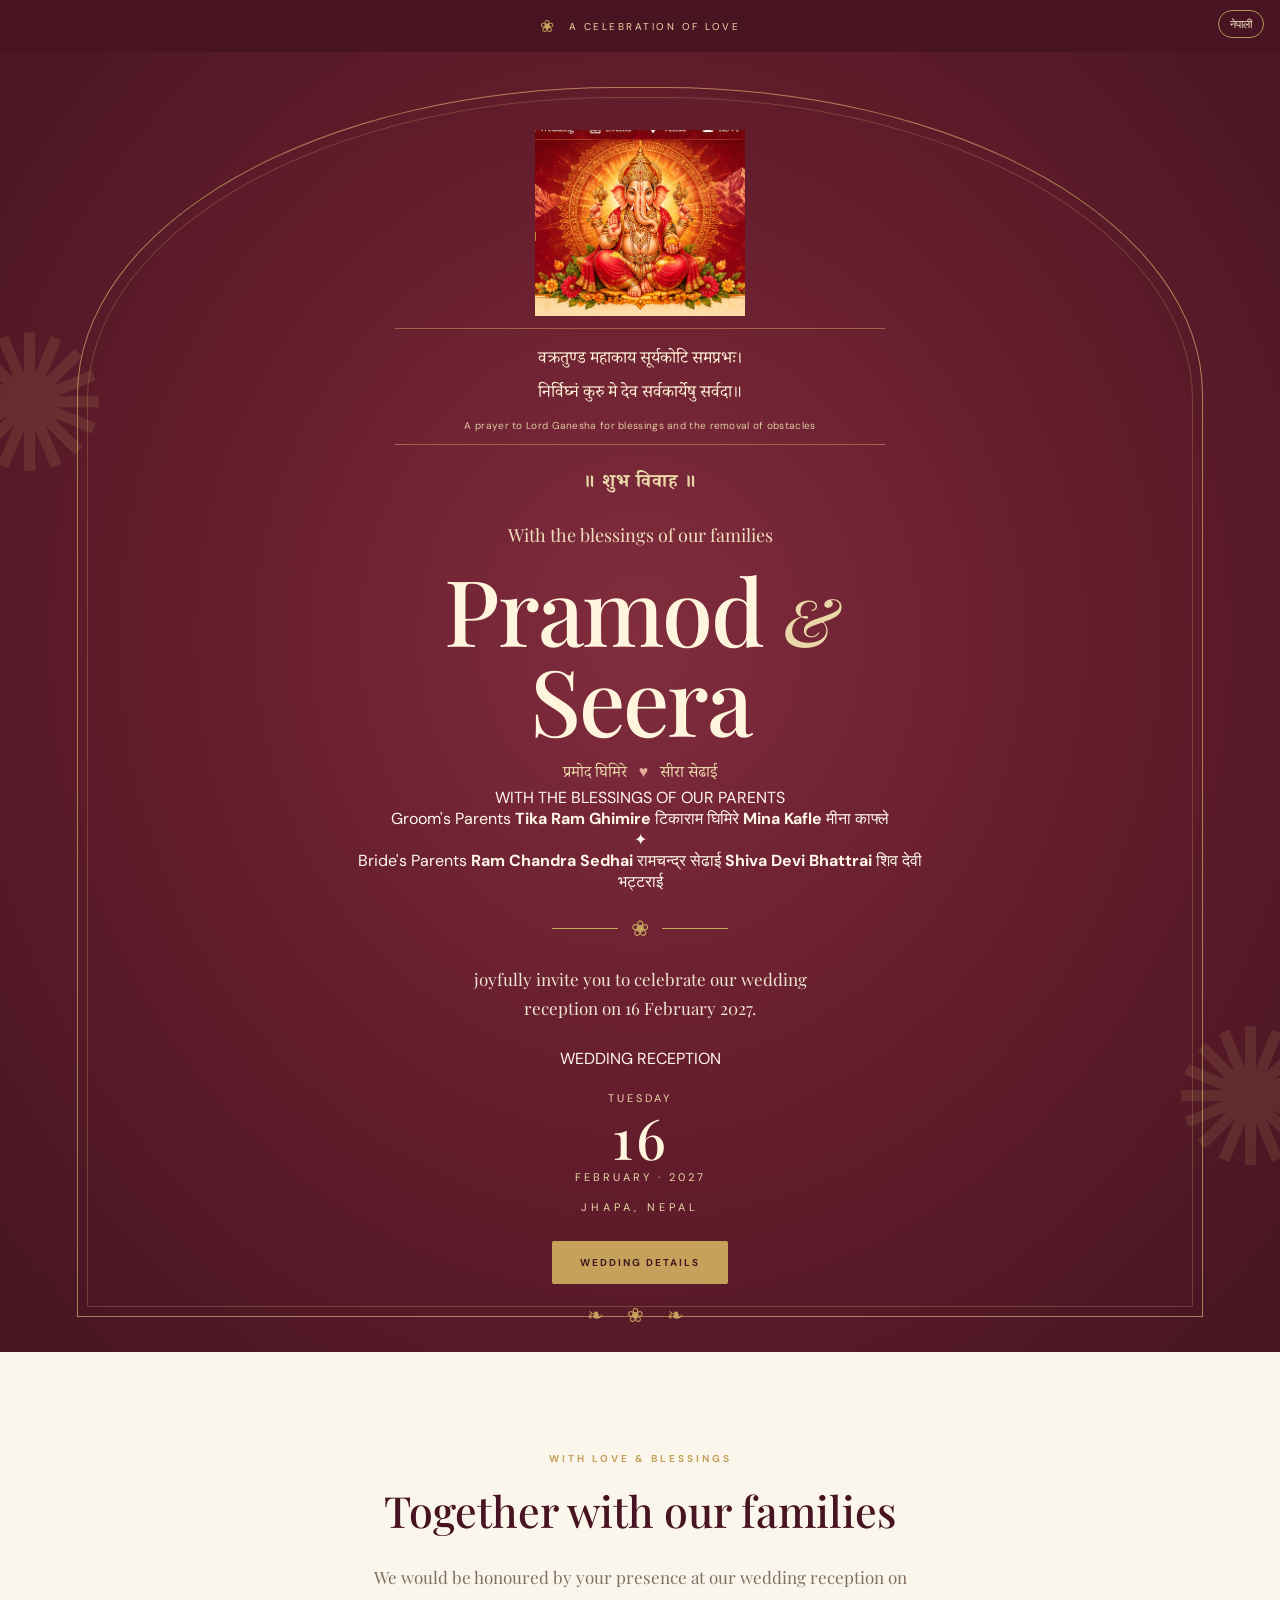
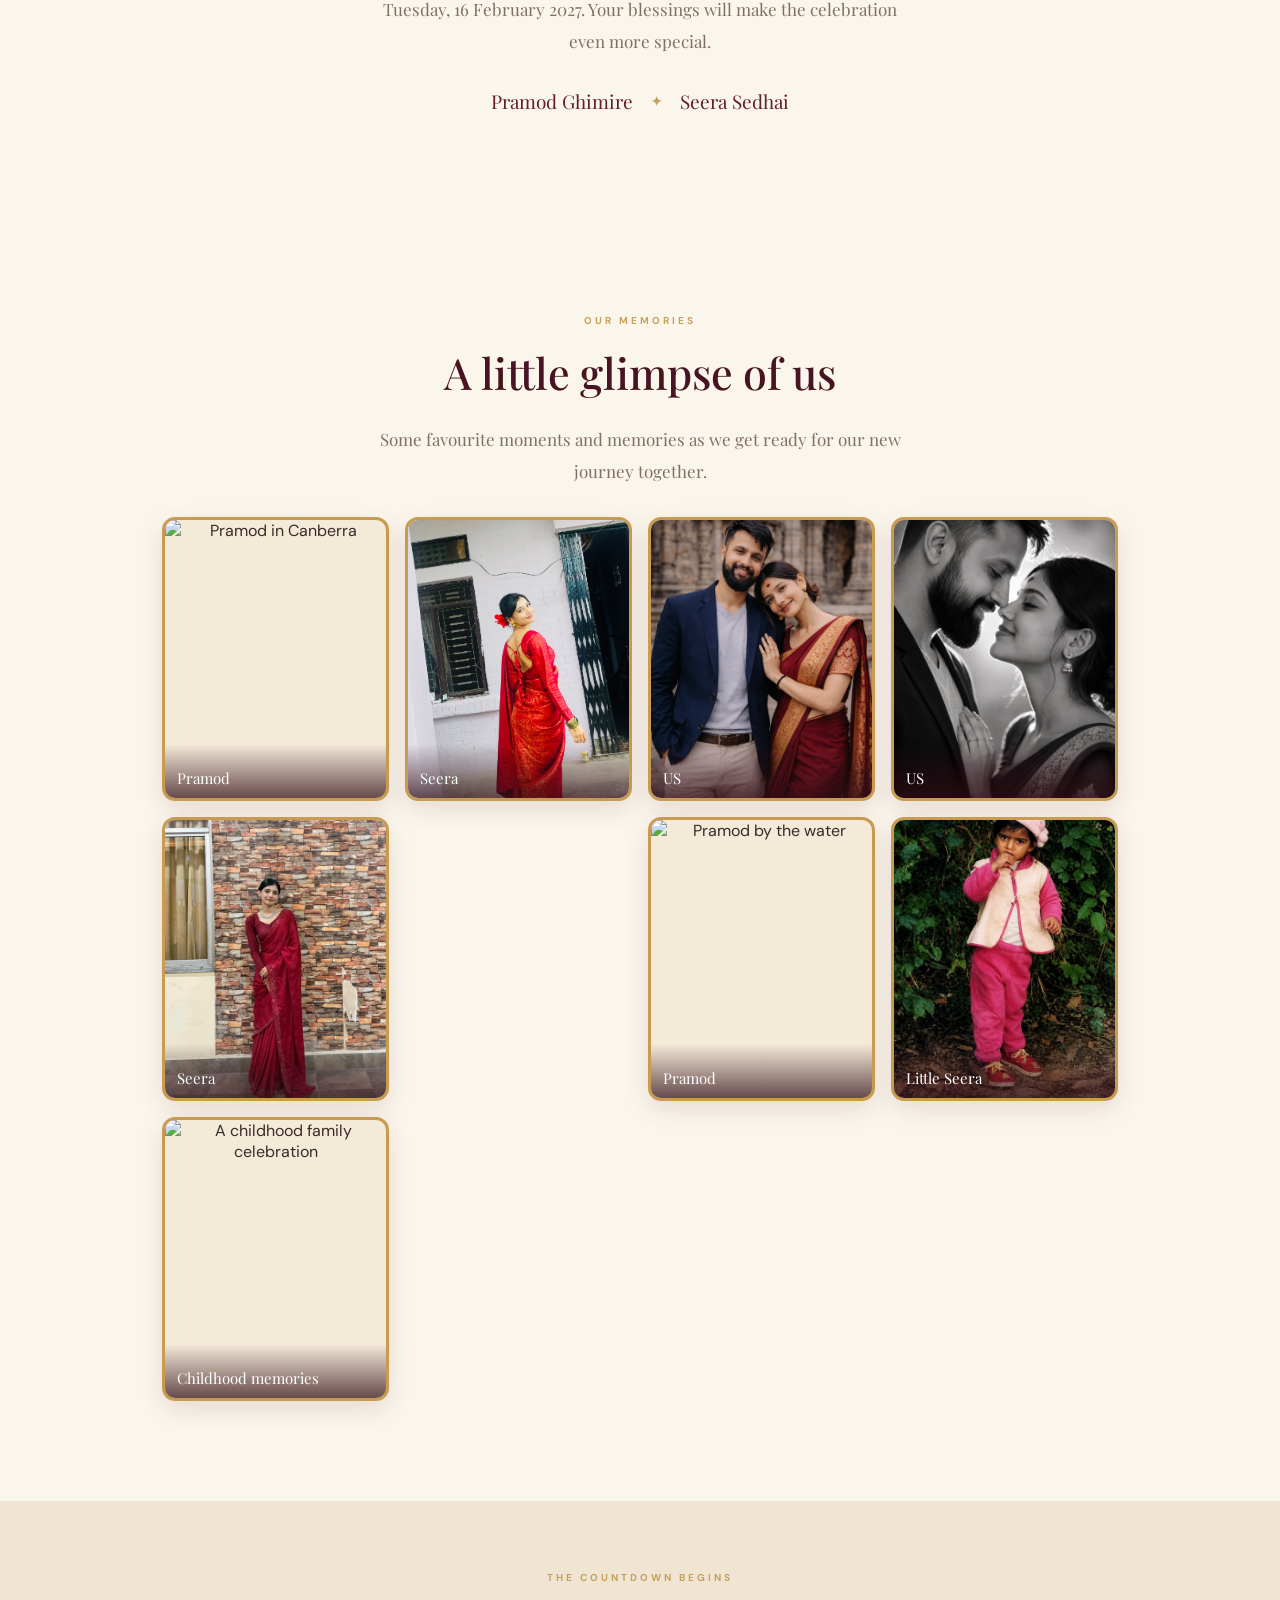
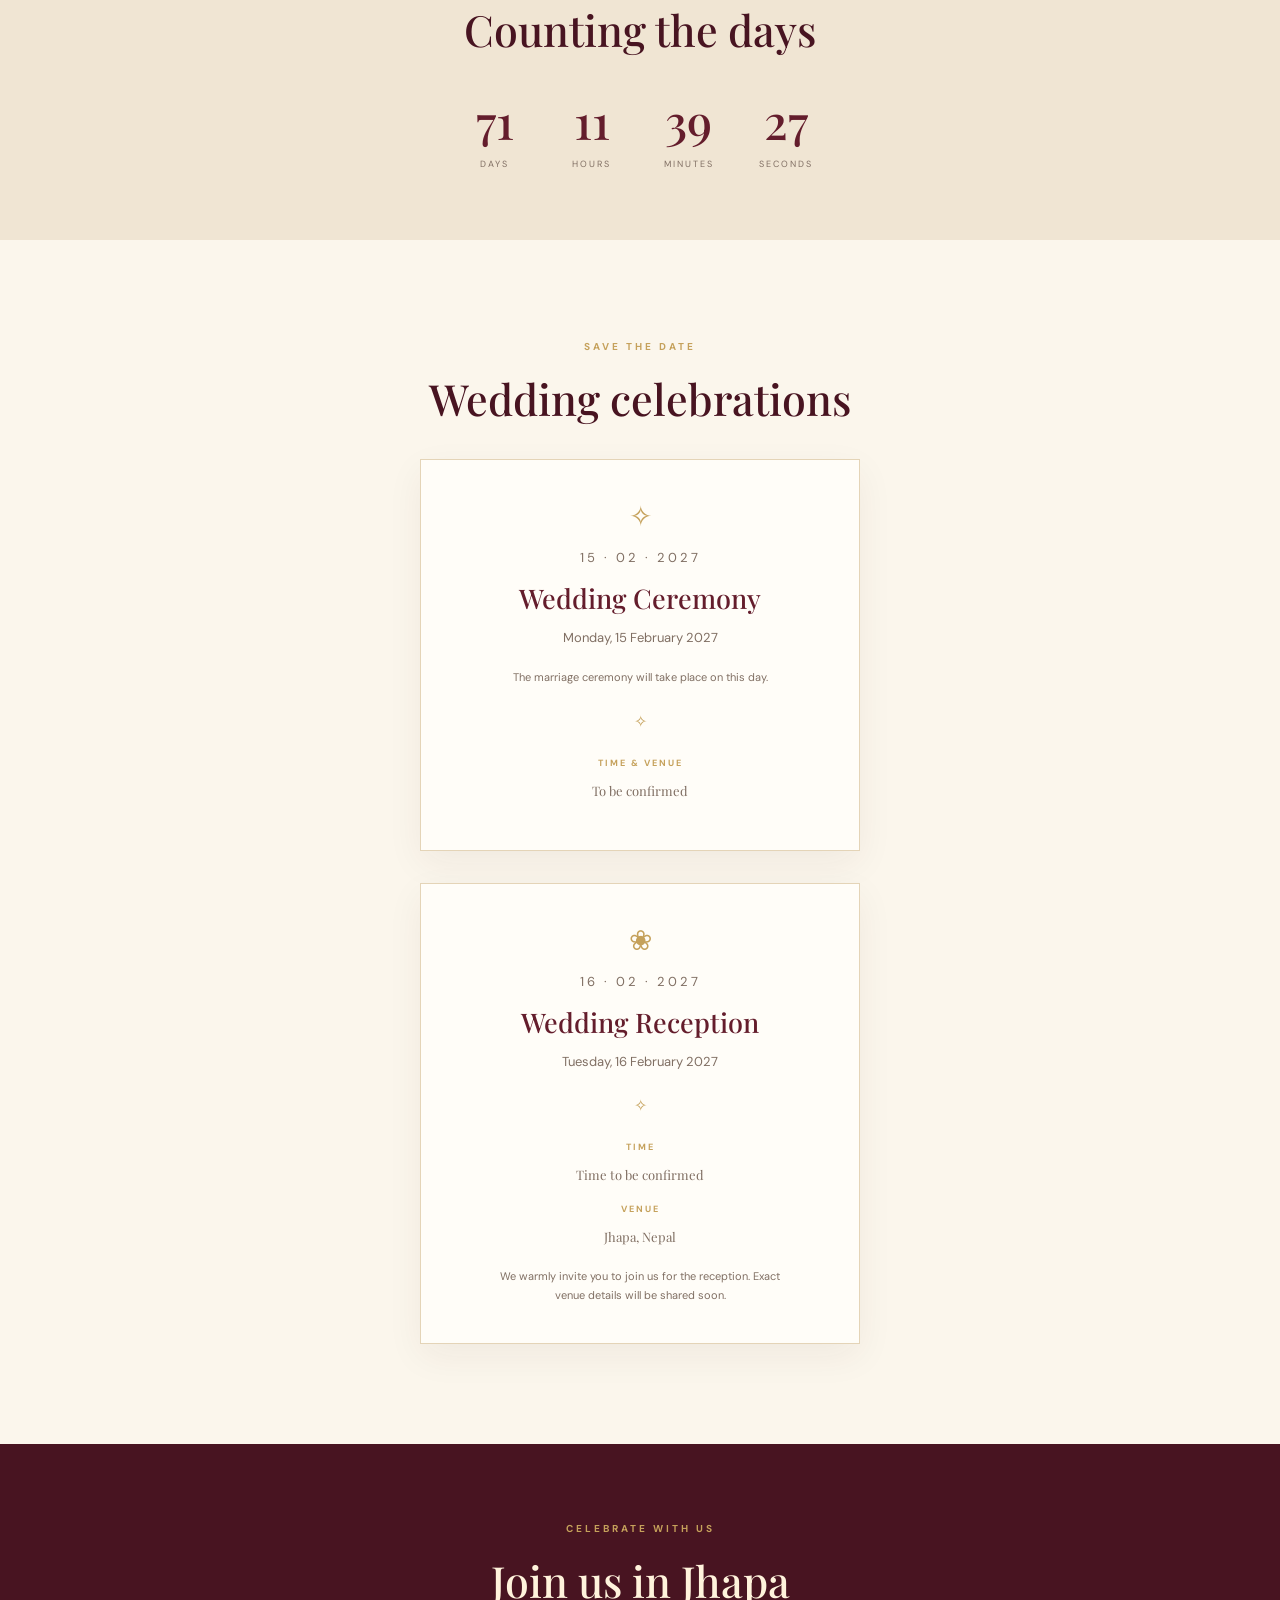
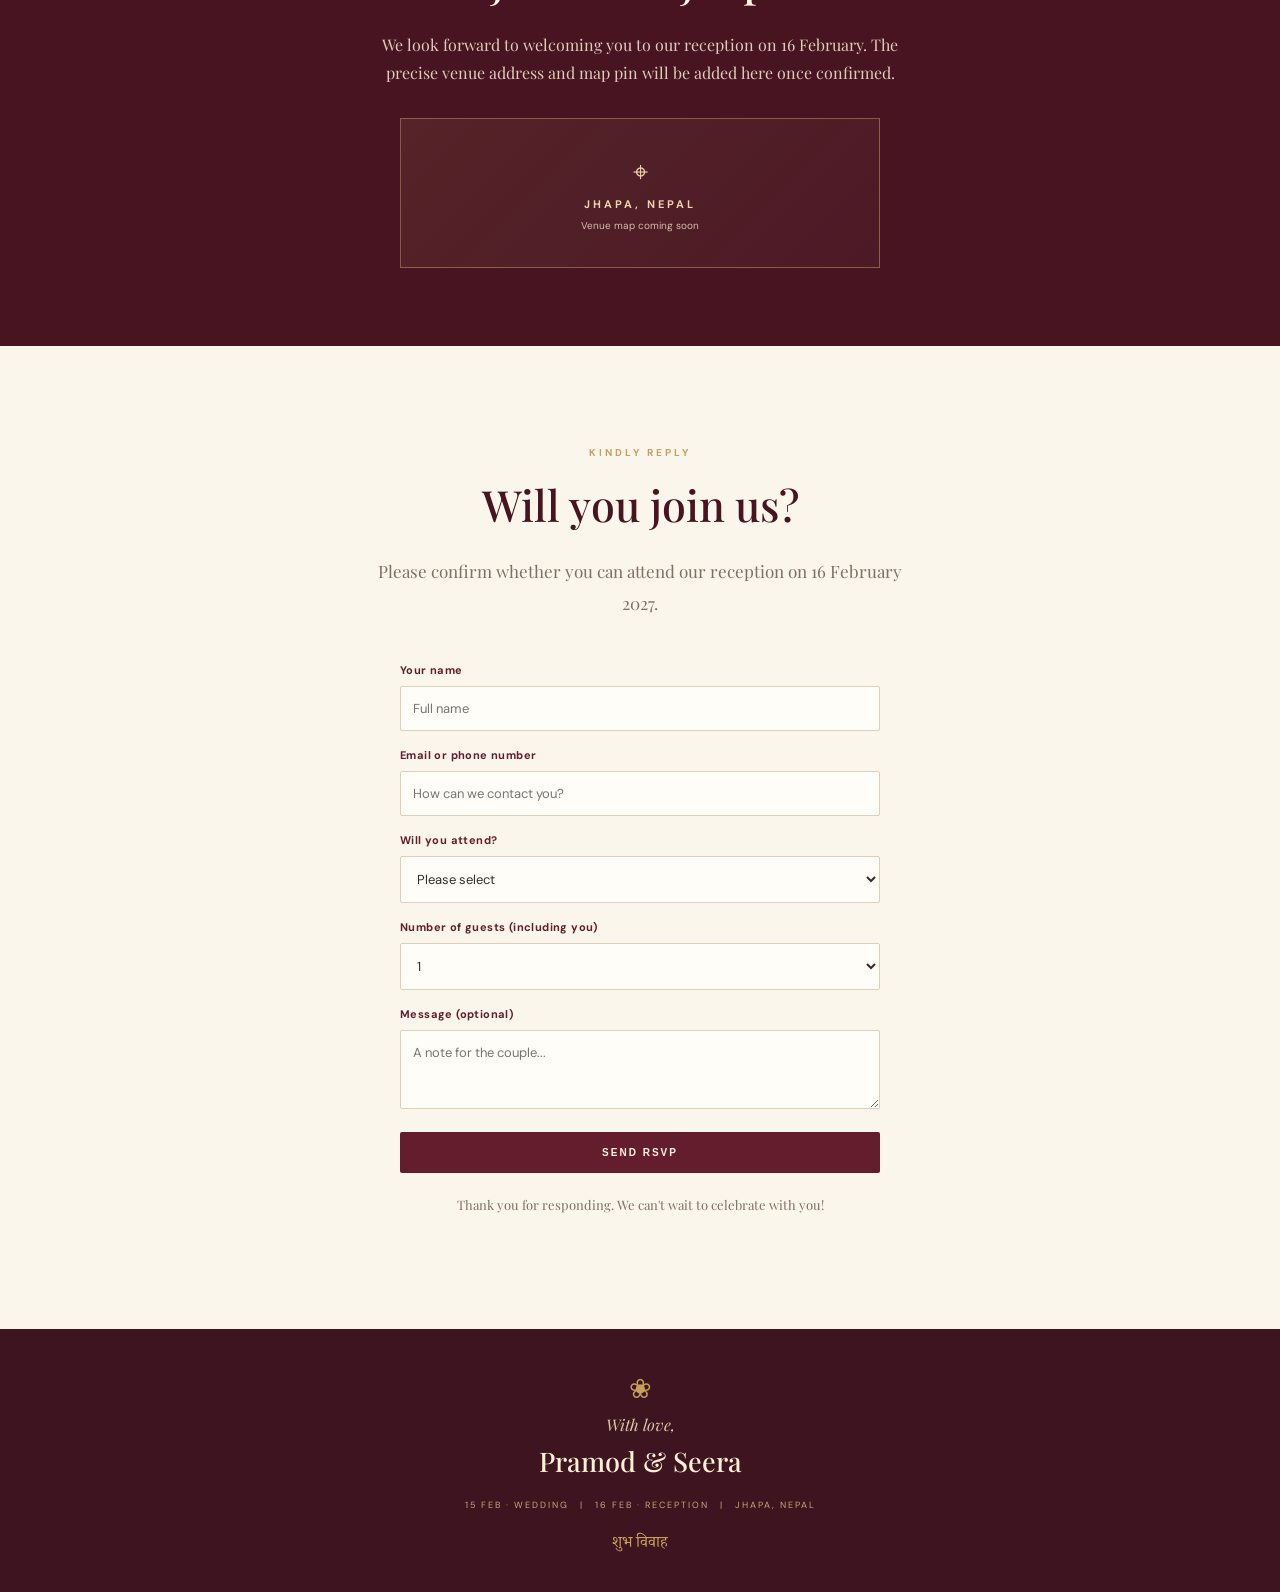
==== index.html @ f728037e "Update index.html" ====
<!doctype html>
<html lang="en">
<head>
  <meta charset="utf-8"><meta name="viewport" content="width=device-width,initial-scale=1">
  <meta name="theme-color" content="#641d2c">
  <meta name="description" content="Wedding invitation of Pramod Ghimire and Seera Sedhai — 16 February 2027, Jhapa, Nepal.">
  <meta property="og:title" content="Pramod & Seera | Wedding Invitation">
  <meta property="og:description" content="With the blessings of our families, please join us for our wedding reception on 16 February 2027 in Jhapa, Nepal.">
  <title>Pramod &amp; Seera — Wedding Invitation</title>
  <link rel="preconnect" href="https://fonts.googleapis.com"><link rel="preconnect" href="https://fonts.gstatic.com" crossorigin>
  <link href="https://fonts.googleapis.com/css2?family=DM+Sans:wght@400;500;600;700&family=Playfair+Display:wght@500;600;700&family=Noto+Serif+Devanagari:wght@400;500;600;700&display=swap" rel="stylesheet">
  <link rel="stylesheet" href="style.css">
  <style>
    .photo-gallery{display:grid;grid-template-columns:repeat(2,minmax(0,1fr));grid-auto-flow:dense;gap:12px;margin:30px auto 0;max-width:1050px}
    .gallery-item{position:relative;margin:0;overflow:hidden;border:3px solid #c99b50;border-radius:13px;background:#f4ead8;box-shadow:0 8px 24px rgba(70,25,34,.12);min-height:180px;aspect-ratio:4/5}
    .gallery-item img{display:block;width:100%;height:100%;min-height:180px;object-fit:cover;transition:transform .45s ease}
    .gallery-item:hover img{transform:scale(1.035)}
    .gallery-item figcaption{position:absolute;left:0;right:0;bottom:0;padding:24px 12px 10px;color:#fff;text-align:left;font-family:'Playfair Display',serif;font-size:15px;background:linear-gradient(transparent,rgba(48,13,22,.72))}
    .gallery-wide{grid-column:span 2;aspect-ratio:16/9}
    .gallery-tall{grid-row:span 2;aspect-ratio:4/5}
    @media(min-width:720px){.photo-gallery{grid-template-columns:repeat(4,minmax(0,1fr));gap:16px}.gallery-wide{grid-column:span 2}.gallery-tall{grid-row:span 2}.gallery-item{min-height:230px}.gallery-item img{min-height:230px}}
  </style>

</head>
<body>
  <div class="topbar"><span class="top-mark">❀</span><span data-en="A CELEBRATION OF LOVE" data-ne="प्रेमको उत्सव">A CELEBRATION OF LOVE</span><button id="languageToggle" class="lang-toggle" type="button" aria-label="Change language">नेपाली</button></div>
  <main>
    <section class="hero" id="home">
      <div class="arch"></div><div class="mandala mandala-one">✺</div><div class="mandala mandala-two">✺</div>
      <div class="hero-content">
        <img class="ganesha-art" src="ganesha-art.png" alt="Decorative illustration of Lord Ganesha" width="210" height="186">
        <div class="ganesha-shloka" lang="sa">
          <p>वक्रतुण्ड महाकाय सूर्यकोटि समप्रभः।</p>
          <p>निर्विघ्नं कुरु मे देव सर्वकार्येषु सर्वदा॥</p>
          <span data-en="A prayer to Lord Ganesha for blessings and the removal of obstacles" data-ne="श्री गणेश भगवान्सँग आशीर्वाद र विघ्न निवारणको प्रार्थना">A prayer to Lord Ganesha for blessings and the removal of obstacles</span>
        </div>
        <div class="eyebrow" data-en="॥ शुभ विवाह ॥" data-ne="॥ शुभ विवाह ॥">॥ शुभ विवाह ॥</div>
        <p class="invite-line" data-en="With the blessings of our families" data-ne="आफ्ना परिवारको आशीर्वादसहित">With the blessings of our families</p>
        <h1>Pramod <span class="amp">&amp;</span><br>Seera</h1>
        <div class="names-ne">प्रमोद घिमिरे <span>♥</span> सीरा सेढाई</div>
        <div class="family-invitation" aria-label="Parents of the couple">
          <div class="family-heading" data-en="WITH THE BLESSINGS OF OUR PARENTS" data-ne="हाम्रा आमाबुबाको आशीर्वादसहित">WITH THE BLESSINGS OF OUR PARENTS</div>
          <div class="family-grid">
            <div class="family-side">
              <span class="family-label" data-en="Groom's Parents" data-ne="वरका अभिभावक">Groom's Parents</span>
              <strong>Tika Ram Ghimire</strong>
              <span class="family-ne">टिकाराम घिमिरे</span>
              <strong>Mina Kafle</strong>
              <span class="family-ne">मीना काफ्ले</span>
            </div>
            <div class="family-divider" aria-hidden="true">✦</div>
            <div class="family-side">
              <span class="family-label" data-en="Bride's Parents" data-ne="वधुका अभिभावक">Bride's Parents</span>
              <strong>Ram Chandra Sedhai</strong>
              <span class="family-ne">रामचन्द्र सेढाई</span>
              <strong>Shiva Devi Bhattrai</strong>
              <span class="family-ne">शिव देवी भट्टराई</span>
            </div>
          </div>
        </div>
        <div class="ornament"><i></i><span>❀</span><i></i></div>
        <p class="hero-copy" data-en="joyfully invite you to celebrate our wedding reception on 16 February 2027." data-ne="१६ फेब्रुअरी २०२७ मा आयोजना हुने हाम्रो विवाहको स्वागत समारोहमा यहाँलाई हार्दिक निमन्त्रणा गर्दछौँ।">joyfully invite you to celebrate our wedding reception on 16 February 2027.</p>
        <p class="hero-event-label" data-en="WEDDING RECEPTION" data-ne="विवाहको स्वागत समारोह">WEDDING RECEPTION</p>
        <div class="date-block"><span data-en="TUESDAY" data-ne="मंगलबार">TUESDAY</span><strong>16</strong><span>FEBRUARY · 2027</span></div>
        <p class="place">JHAPA, NEPAL</p>
        <a class="button button-gold" href="#details" data-en="WEDDING DETAILS" data-ne="विवाहको विवरण">WEDDING DETAILS</a>
      </div>
      <div class="bottom-flourish">❧ ❀ ❧</div>
    </section>

    <section class="section welcome" id="details">
      <p class="eyebrow" data-en="WITH LOVE & BLESSINGS" data-ne="माया र आशीर्वादसहित">WITH LOVE &amp; BLESSINGS</p>
      <h2 data-en="Together with our families" data-ne="हाम्रा परिवारसँगै">Together with our families</h2>
      <p class="body-copy" data-en="We would be honoured by your presence at our wedding reception on Tuesday, 16 February 2027. Your blessings will make the celebration even more special." data-ne="मंगलबार, १६ फेब्रुअरी २०२७ मा आयोजना हुने हाम्रो विवाहको स्वागत समारोहमा यहाँको गरिमामय उपस्थितिका लागि हार्दिक अनुरोध गर्दछौँ।">We would be honoured by your presence at our wedding reception on Tuesday, 16 February 2027. Your blessings will make the celebration even more special.</p>
      <div class="couple-names"><span>Pramod Ghimire</span><b>✦</b><span>Seera Sedhai</span></div>
    </section>


    <section class="section gallery-section" id="gallery">
      <p class="eyebrow" data-en="OUR MEMORIES" data-ne="हाम्रा सम्झनाहरू">OUR MEMORIES</p>
      <h2 data-en="A little glimpse of us" data-ne="हाम्रो केही झलक">A little glimpse of us</h2>
      <p class="body-copy" data-en="Some favourite moments and memories as we get ready for our new journey together." data-ne="हाम्रो नयाँ यात्राको तयारीसँगै केही प्रिय पल र सम्झनाहरू।">Some favourite moments and memories as we get ready for our new journey together.</p>
      <div class="photo-gallery">
        <figure class="gallery-item"><img src="pramod01.heic" alt="Pramod in Canberra" loading="lazy"><figcaption>Pramod</figcaption></figure>
        <figure class="gallery-item gallery-tall"><img src="seera02.jpg" alt="Seera in a traditional red sari" loading="lazy"><figcaption>Seera</figcaption></figure>
        <figure class="gallery-item"><img src="pramodseera01.png" alt="Pramod and Seera — black and white portrait" loading="lazy"><figcaption>US</figcaption></figure>
        <figure class="gallery-item"><img src="pramodseera02.png" alt="Pramod and Seera together" loading="lazy"><figcaption>US</figcaption></figure>
        <figure class="gallery-item"><img src="seera01.jpg" alt="Seera in a maroon sari" loading="lazy"><figcaption>Seera</figcaption></figure>
        <figure class="gallery-item"><img src="pramod02.jpg" alt="Pramod by the water" loading="lazy"><figcaption>Pramod</figcaption></figure>
        <figure class="gallery-item"><img src="seera03.png" alt="A childhood photo of Seera" loading="lazy"><figcaption>Little Seera</figcaption></figure>
        <figure class="gallery-item"><img src="pramod03.jpg" alt="A childhood family celebration" loading="lazy"><figcaption>Childhood memories</figcaption></figure>
      </div>
    </section>

    <section class="countdown-section">
      <p class="eyebrow" data-en="THE COUNTDOWN BEGINS" data-ne="शुभ दिनको प्रतीक्षा">THE COUNTDOWN BEGINS</p>
      <h2 data-en="Counting the days" data-ne="दिनहरू गन्दै">Counting the days</h2>
      <div class="countdown" aria-live="polite">
        <div><strong id="days">—</strong><span data-en="DAYS" data-ne="दिन">DAYS</span></div><div><strong id="hours">—</strong><span data-en="HOURS" data-ne="घण्टा">HOURS</span></div><div><strong id="minutes">—</strong><span data-en="MINUTES" data-ne="मिनेट">MINUTES</span></div><div><strong id="seconds">—</strong><span data-en="SECONDS" data-ne="सेकेन्ड">SECONDS</span></div>
      </div>
    </section>

    <section class="section events">
      <p class="eyebrow" data-en="SAVE THE DATE" data-ne="मिति सुरक्षित राख्नुहोस्">SAVE THE DATE</p>
      <h2 data-en="Wedding celebrations" data-ne="विवाहका कार्यक्रमहरू">Wedding celebrations</h2>
      <div class="event-card event-card-ceremony">
        <div class="event-icon">✧</div><p class="event-date">15 · 02 · 2027</p>
        <h3 data-en="Wedding Ceremony" data-ne="विवाह समारोह">Wedding Ceremony</h3>
        <p data-en="Monday, 15 February 2027" data-ne="सोमबार, १५ फेब्रुअरी २०२७">Monday, 15 February 2027</p>
        <p class="small-note" data-en="The marriage ceremony will take place on this day." data-ne="विवाह संस्कार यस दिन सम्पन्न हुनेछ।">The marriage ceremony will take place on this day.</p>
        <div class="event-divider">✧</div>
        <p class="detail-label" data-en="TIME & VENUE" data-ne="समय र स्थान">TIME &amp; VENUE</p>
        <p class="placeholder" data-en="To be confirmed" data-ne="पछि जानकारी गराइनेछ">To be confirmed</p>
      </div>
      <div class="event-card reception-card">
        <div class="event-icon">❀</div><p class="event-date">16 · 02 · 2027</p>
        <h3 data-en="Wedding Reception" data-ne="विवाहको स्वागत समारोह">Wedding Reception</h3>
        <p data-en="Tuesday, 16 February 2027" data-ne="मंगलबार, १६ फेब्रुअरी २०२७">Tuesday, 16 February 2027</p>
        <div class="event-divider">✧</div>
        <p class="detail-label" data-en="TIME" data-ne="समय">TIME</p><p class="placeholder" data-en="Time to be confirmed" data-ne="समय पछि जानकारी गराइनेछ">Time to be confirmed</p>
        <p class="detail-label" data-en="VENUE" data-ne="स्थान">VENUE</p><p class="placeholder">Jhapa, Nepal</p>
        <p class="small-note" data-en="We warmly invite you to join us for the reception. Exact venue details will be shared soon." data-ne="स्वागत समारोहमा यहाँलाई हार्दिक निमन्त्रणा गर्दछौँ। विस्तृत स्थान चाँडै जानकारी गराइनेछ।">We warmly invite you to join us for the reception. Exact venue details will be shared soon.</p>
      </div>
    </section>

    <section class="location-section">
      <p class="eyebrow" data-en="CELEBRATE WITH US" data-ne="हामीसँग उत्सव मनाउनुहोस्">CELEBRATE WITH US</p>
      <h2 data-en="Join us in Jhapa" data-ne="झापामा सहभागी हुनुहोस्">Join us in Jhapa</h2>
      <p data-en="We look forward to welcoming you to our reception on 16 February. The precise venue address and map pin will be added here once confirmed." data-ne="यहाँलाई स्वागत गर्न हामी आतुर छौँ। निश्चित भएपछि विवाहस्थलको ठेगाना र नक्सा यहाँ राखिनेछ।">We look forward to welcoming you to our reception on 16 February. The precise venue address and map pin will be added here once confirmed.</p>
      <div class="map-placeholder"><span>⌖</span><strong>JHAPA, NEPAL</strong><small data-en="Venue map coming soon" data-ne="नक्सा चाँडै उपलब्ध हुनेछ">Venue map coming soon</small></div>
    </section>

    <section class="section rsvp-section" id="rsvp">
      <p class="eyebrow" data-en="KINDLY REPLY" data-ne="कृपया जवाफ दिनुहोस्">KINDLY REPLY</p>
      <h2 data-en="Will you join us?" data-ne="के तपाईं सहभागी हुनुहुनेछ?">Will you join us?</h2>
      <p class="body-copy" data-en="Please confirm whether you can attend our reception on 16 February 2027." data-ne="कृपया १६ फेब्रुअरी २०२७ को स्वागत समारोहमा तपाईंको उपस्थितिबारे जानकारी गराइदिनुहोला।">Please confirm whether you can attend our reception on 16 February 2027.</p>
      <!-- Netlify Forms: submissions are collected in the site's Netlify dashboard after deployment. -->
      <form name="wedding-rsvp" method="POST" data-netlify="true" netlify-honeypot="bot-field" action="/thank-you.html" class="rsvp-form">
        <input type="hidden" name="form-name" value="wedding-rsvp">
        <p class="hidden"><label>Do not fill this out: <input name="bot-field"></label></p>
        <label for="guestName" data-en="Your name" data-ne="तपाईंको नाम">Your name</label><input id="guestName" name="name" type="text" autocomplete="name" required placeholder="Full name">
        <label for="guestEmail" data-en="Email or phone number" data-ne="इमेल वा फोन नम्बर">Email or phone number</label><input id="guestEmail" name="contact" type="text" required placeholder="How can we contact you?">
        <label for="attendance" data-en="Will you attend?" data-ne="तपाईं उपस्थित हुनुहुनेछ?">Will you attend?</label><select id="attendance" name="attendance" required><option value="" data-en="Please select" data-ne="छान्नुहोस्">Please select</option><option value="Joyfully accepts" data-en="Joyfully accepts" data-ne="खुसीसाथ उपस्थित हुनेछु">Joyfully accepts</option><option value="Regretfully declines" data-en="Regretfully declines" data-ne="उपस्थित हुन असमर्थ हुनेछु">Regretfully declines</option></select>
        <label for="guests" data-en="Number of guests (including you)" data-ne="जम्मा पाहुनाको संख्या (तपाईंसहित)">Number of guests (including you)</label><select id="guests" name="guest-count"><option>1</option><option>2</option><option>3</option><option>4</option><option>5</option><option>6+</option></select>
        <label for="message" data-en="Message (optional)" data-ne="सन्देश (ऐच्छिक)">Message (optional)</label><textarea id="message" name="message" rows="3" placeholder="A note for the couple..."></textarea>
        <button class="button button-maroon" type="submit" data-en="SEND RSVP" data-ne="जवाफ पठाउनुहोस्">SEND RSVP</button>
        <p class="form-note" data-en="Thank you for responding. We can't wait to celebrate with you!" data-ne="जवाफ दिनुभएकोमा धन्यवाद। तपाईंसँगै उत्सव मनाउन हामी उत्साहित छौँ!">Thank you for responding. We can't wait to celebrate with you!</p>
      </form>
    </section>
  </main>
  <footer><div class="footer-flower">❀</div><p data-en="With love," data-ne="मायासहित,">With love,</p><strong>Pramod &amp; Seera</strong><small>15 FEB · WEDDING　|　16 FEB · RECEPTION　|　JHAPA, NEPAL</small><span class="footer-ne">शुभ विवाह</span></footer>
  <script src="script.js"></script>
</body></html>
---- style.css ----
:root{--wine:#641d2c;--wine2:#481421;--gold:#c5a15b;--gold-light:#ead7a8;--cream:#fbf6ec;--ink:#392a27;--muted:#806f63}*{box-sizing:border-box}html{scroll-behavior:smooth}body{margin:0;background:var(--cream);color:var(--ink);font-family:'DM Sans',sans-serif;text-align:center}.topbar{height:52px;background:var(--wine2);color:var(--gold-light);display:flex;align-items:center;justify-content:center;gap:12px;font-size:10px;letter-spacing:2.5px;position:relative}.top-mark{font-size:17px;color:var(--gold)}.lang-toggle{position:absolute;right:16px;top:10px;background:transparent;border:1px solid #b99356;color:#f5e6c4;border-radius:30px;padding:6px 11px;font:inherit;font-size:11px;letter-spacing:0;cursor:pointer}.hero{position:relative;overflow:hidden;min-height:760px;background:radial-gradient(ellipse at 50% 45%,#812d3e 0,#641d2c 48%,#451522 100%);color:#fff8e9;display:flex;align-items:center;justify-content:center;padding:78px 22px 68px}.arch{position:absolute;inset:24px 14px;border:1px solid rgba(218,184,112,.65);border-radius:48% 48% 0 0/25% 25% 0 0;pointer-events:none}.arch:before{content:"";position:absolute;inset:9px;border:1px solid rgba(218,184,112,.25);border-radius:48% 48% 0 0/25% 25% 0 0}.hero-content{position:relative;z-index:1;max-width:600px}.eyebrow{font-size:10px;letter-spacing:3px;color:var(--gold);font-weight:700;margin:0 0 16px}.hero .eyebrow{font-family:'Noto Serif Devanagari',serif;font-size:19px;letter-spacing:1px;color:var(--gold-light)}.invite-line{font-family:'Playfair Display',serif;font-size:18px;color:#f1dfbd;margin:24px 0 17px}.hero h1{font-family:'Playfair Display',serif;font-weight:500;font-size:clamp(58px,12vw,92px);line-height:.98;letter-spacing:-2px;margin:0;color:#fff4dc}.amp{font-style:italic;color:var(--gold-light);font-size:.72em}.names-ne{font-family:'Noto Serif Devanagari',serif;font-size:16px;color:var(--gold-light);margin-top:18px}.names-ne span{color:#e4ad9c;padding:0 8px}.ornament{display:flex;align-items:center;justify-content:center;gap:13px;color:var(--gold);font-size:22px;margin:22px 0}.ornament i{width:66px;height:1px;background:var(--gold)}.hero-copy{font-family:'Playfair Display',serif;font-size:17px;line-height:1.7;max-width:350px;margin:0 auto 25px;color:#f1e5d0}.date-block{display:flex;flex-direction:column;align-items:center;gap:3px;margin:22px auto 15px;color:var(--gold-light);font-size:11px;letter-spacing:3px}.date-block strong{font-family:'Playfair Display',serif;font-size:56px;font-weight:500;line-height:1.05;color:#fff4dc}.place{font-size:11px;letter-spacing:4px;color:var(--gold-light);margin:16px 0 27px}.button{display:inline-block;border:0;border-radius:2px;padding:15px 28px;font-weight:700;font-size:10px;letter-spacing:2px;text-decoration:none;cursor:pointer;transition:transform .2s,background .2s}.button:hover{transform:translateY(-2px)}.button-gold{background:var(--gold);color:#3d1b20}.bottom-flourish{position:absolute;bottom:24px;color:var(--gold);letter-spacing:9px;font-size:20px}.mandala{position:absolute;color:rgba(218,184,112,.13);font-size:190px;line-height:1}.mandala-one{left:-50px;top:20%}.mandala-two{right:-50px;bottom:12%}.section{padding:82px 22px;max-width:850px;margin:auto}.welcome h2,.section h2,.countdown-section h2,.location-section h2{font-family:'Playfair Display',serif;font-size:clamp(30px,6vw,43px);font-weight:500;color:var(--wine2);margin:0 0 22px}.body-copy{max-width:550px;margin:0 auto;color:var(--muted);font-family:'Playfair Display',serif;font-size:17px;line-height:1.9}.couple-names{display:flex;align-items:center;justify-content:center;gap:18px;margin-top:30px;font-family:'Playfair Display',serif;font-size:19px;color:var(--wine)}.couple-names b{font-size:13px;color:var(--gold)}.countdown-section{background:#f0e5d3;padding:70px 16px}.countdown-section h2{margin-bottom:30px}.countdown{display:flex;justify-content:center;gap:clamp(12px,5vw,42px)}.countdown div{display:flex;flex-direction:column;min-width:55px}.countdown strong{font-family:'Playfair Display',serif;font-size:clamp(30px,7vw,48px);font-weight:500;color:var(--wine)}.countdown span{font-size:9px;letter-spacing:2px;color:var(--muted);margin-top:6px}.events{padding-bottom:88px}.event-card{max-width:440px;margin:32px auto 0;padding:38px 28px;background:#fffdf8;border:1px solid #e4d4b7;box-shadow:0 12px 35px rgba(74,39,26,.06)}.event-icon{font-size:28px;color:var(--gold)}.event-date{font-size:11px;letter-spacing:3px;color:var(--gold);margin:14px 0}.event-card h3{font-family:'Playfair Display',serif;font-size:27px;font-weight:500;color:var(--wine);margin:0 0 8px}.event-card>p:not(.detail-label){color:var(--muted);font-size:13px}.event-divider{color:var(--gold);margin:25px}.detail-label{font-size:9px;letter-spacing:2px;color:var(--gold);font-weight:700;margin:20px 0 6px}.event-card .placeholder{font-family:'Playfair Display',serif;font-size:17px;color:var(--ink)}.small-note{font-size:11px!important;line-height:1.7;margin:22px auto 0;max-width:300px}.location-section{background:var(--wine2);color:#f9eedc;padding:78px 22px}.location-section h2{color:#fff3dc}.location-section>p:not(.eyebrow){max-width:520px;margin:0 auto;color:#ddcdb9;font-family:'Playfair Display',serif;line-height:1.8}.map-placeholder{max-width:480px;height:150px;margin:30px auto 0;border:1px solid rgba(205,171,105,.45);background:linear-gradient(135deg,rgba(201,165,97,.1),rgba(255,255,255,.025));display:flex;flex-direction:column;align-items:center;justify-content:center;gap:8px;color:var(--gold-light)}.map-placeholder span{font-size:27px}.map-placeholder strong{font-size:11px;letter-spacing:3px}.map-placeholder small{font-size:10px;color:#d3bfa6}.rsvp-section{padding-top:84px;padding-bottom:90px}.rsvp-form{max-width:480px;margin:35px auto 0;text-align:left;display:flex;flex-direction:column;gap:9px}.rsvp-form label{font-size:11px;letter-spacing:.4px;color:var(--wine);font-weight:700;margin-top:8px}.rsvp-form input,.rsvp-form select,.rsvp-form textarea{width:100%;border:1px solid #ddcfb8;background:#fffdf8;border-radius:2px;padding:13px 12px;font:inherit;font-size:13px;color:var(--ink);outline-color:var(--gold)}.rsvp-form textarea{resize:vertical}.button-maroon{background:var(--wine);color:#fff4df;margin-top:14px}.form-note{text-align:center;color:var(--muted);font-family:'Playfair Display',serif;font-size:13px;line-height:1.6}.hidden{display:none}footer{background:#3e1420;color:#e8d6b5;padding:42px 20px 35px;display:flex;flex-direction:column;align-items:center;gap:8px}footer p{font-family:'Playfair Display',serif;font-style:italic;margin:0;color:#ddc9a8}footer strong{font-family:'Playfair Display',serif;font-size:27px;font-weight:500;color:#fff0d4}footer small{font-size:9px;letter-spacing:2px;margin-top:12px;color:#c6a977}.footer-flower{font-size:27px;color:var(--gold)}.footer-ne{font-family:'Noto Serif Devanagari',serif;color:var(--gold);margin-top:12px}@media(min-width:700px){.hero{min-height:850px}.arch{inset:35px 6%}.section{padding-top:100px;padding-bottom:100px}}@media(max-width:390px){.topbar{justify-content:flex-start;padding-left:15px;letter-spacing:1.5px}.lang-toggle{right:10px}.couple-names{font-size:16px;gap:10px}.hero{min-height:720px}.arch{inset:16px 9px}.hero-copy{font-size:15px}}


/* Sanskrit blessing and couple photo gallery */
.ganesha-art{display:block;margin:0 auto 12px;max-width:210px;height:auto}
.ganesha-shloka{margin:4px auto 24px;padding:13px 12px 11px;max-width:490px;border-top:1px solid rgba(218,184,112,.45);border-bottom:1px solid rgba(218,184,112,.45);font-family:'Noto Serif Devanagari',serif;color:#fff0d4}
.ganesha-shloka p{margin:4px 0;font-size:clamp(14px,3.3vw,17px);line-height:1.8}
.ganesha-shloka span{display:block;margin-top:7px;font-family:'DM Sans',sans-serif;font-size:10px;line-height:1.5;letter-spacing:.3px;color:#dfc99f}
.gallery-section{max-width:1000px}
.photo-gallery{display:grid;grid-template-columns:repeat(2,minmax(0,1fr));gap:13px;margin:36px auto 0}
.photo-slot{min-height:190px;aspect-ratio:4/5;border:1px dashed #c7a66d;background:linear-gradient(145deg,#f8f0e3,#eadcc7);display:flex;flex-direction:column;align-items:center;justify-content:center;gap:9px;color:var(--wine);padding:14px;position:relative;overflow:hidden}
.photo-slot:after{content:"";position:absolute;inset:8px;border:1px solid rgba(153,112,61,.22);pointer-events:none}
.photo-slot strong{font-family:'Playfair Display',serif;font-size:17px;font-weight:500}
.photo-slot small{font-size:10px;color:#8b7159;letter-spacing:.5px}
.photo-symbol{font-size:27px;color:#b48b4c}
.photo-seera{background:linear-gradient(145deg,#f6e8e4,#ead5d0)}
.photo-together{background:linear-gradient(145deg,#f5edda,#e9dcb9)}
.gallery-note{margin:20px auto 0;font-size:11px;color:var(--muted);line-height:1.6}
@media(min-width:650px){.photo-gallery{grid-template-columns:repeat(3,minmax(0,1fr));gap:18px}.photo-slot{min-height:260px}}
.gallery-photo{width:100%;aspect-ratio:4/5;object-fit:cover;display:block;border:4px solid #fffdf8;box-shadow:0 8px 24px rgba(74,39,26,.10)}
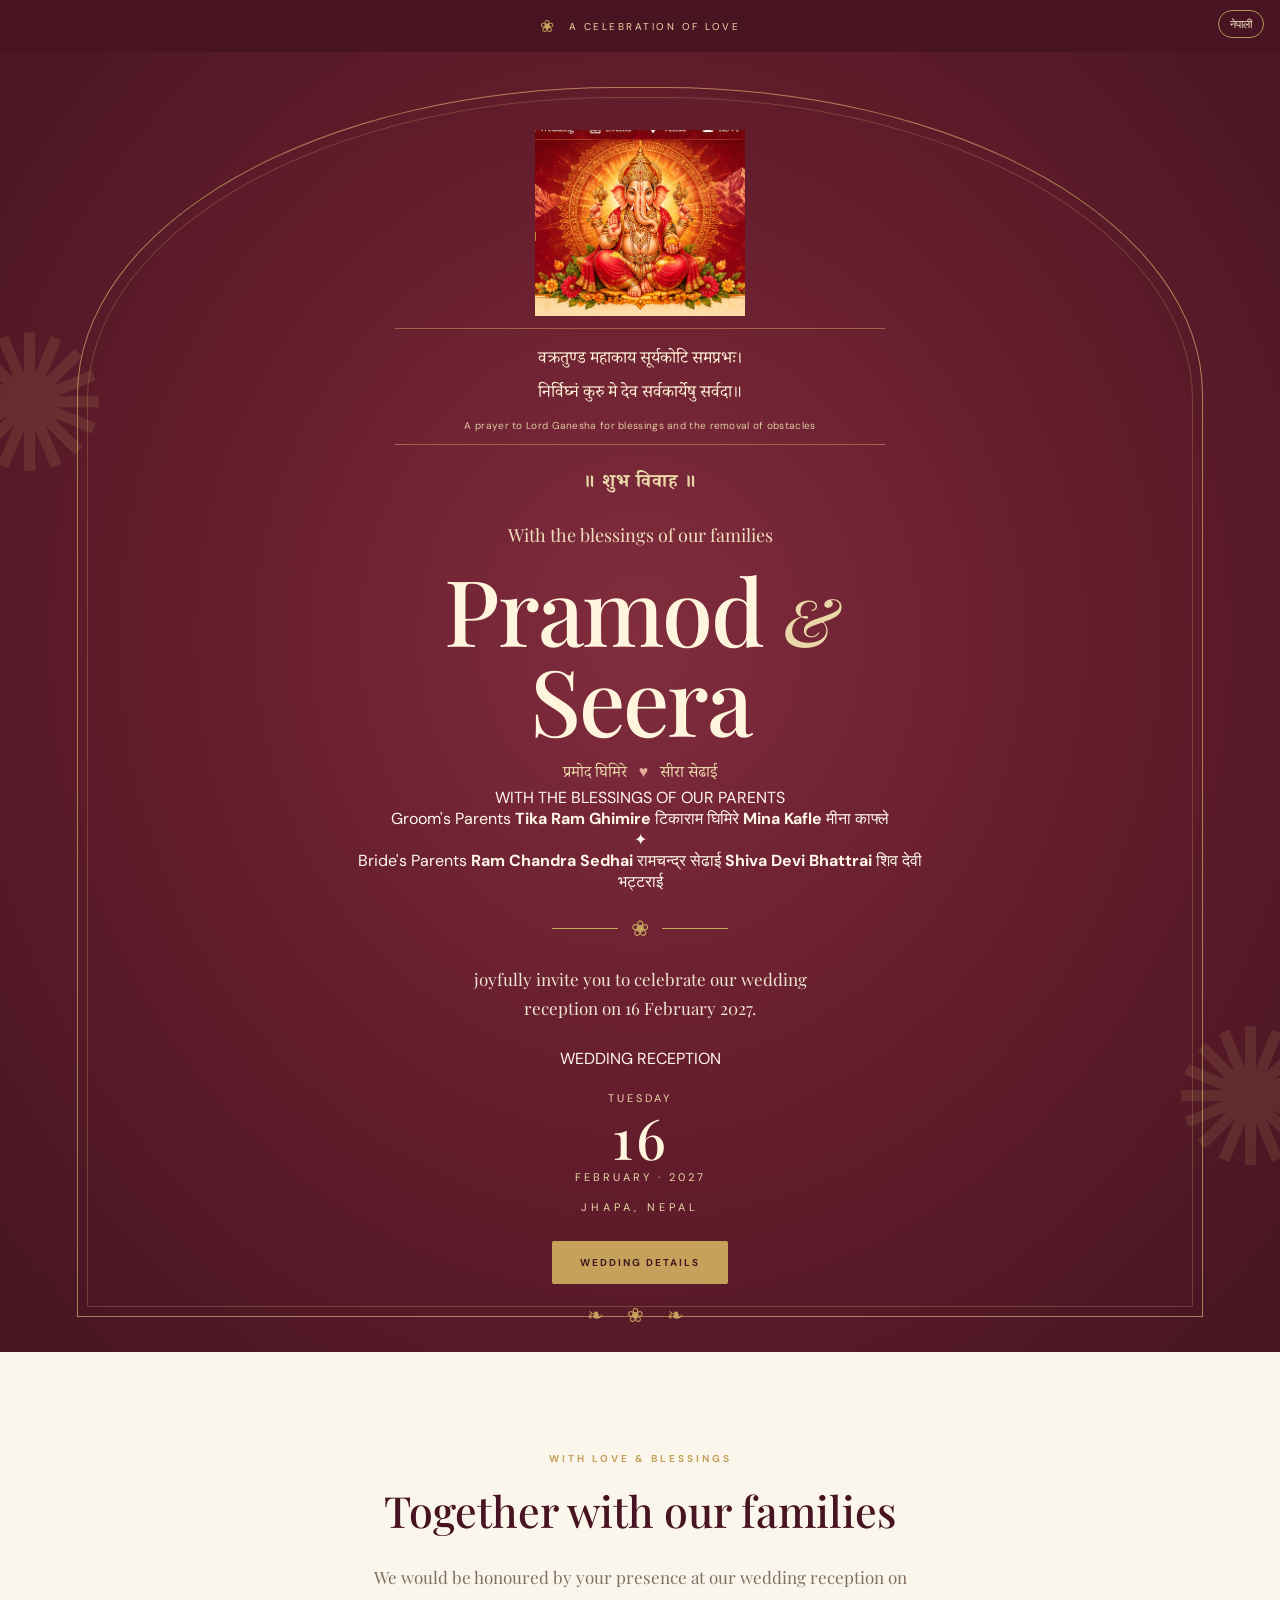
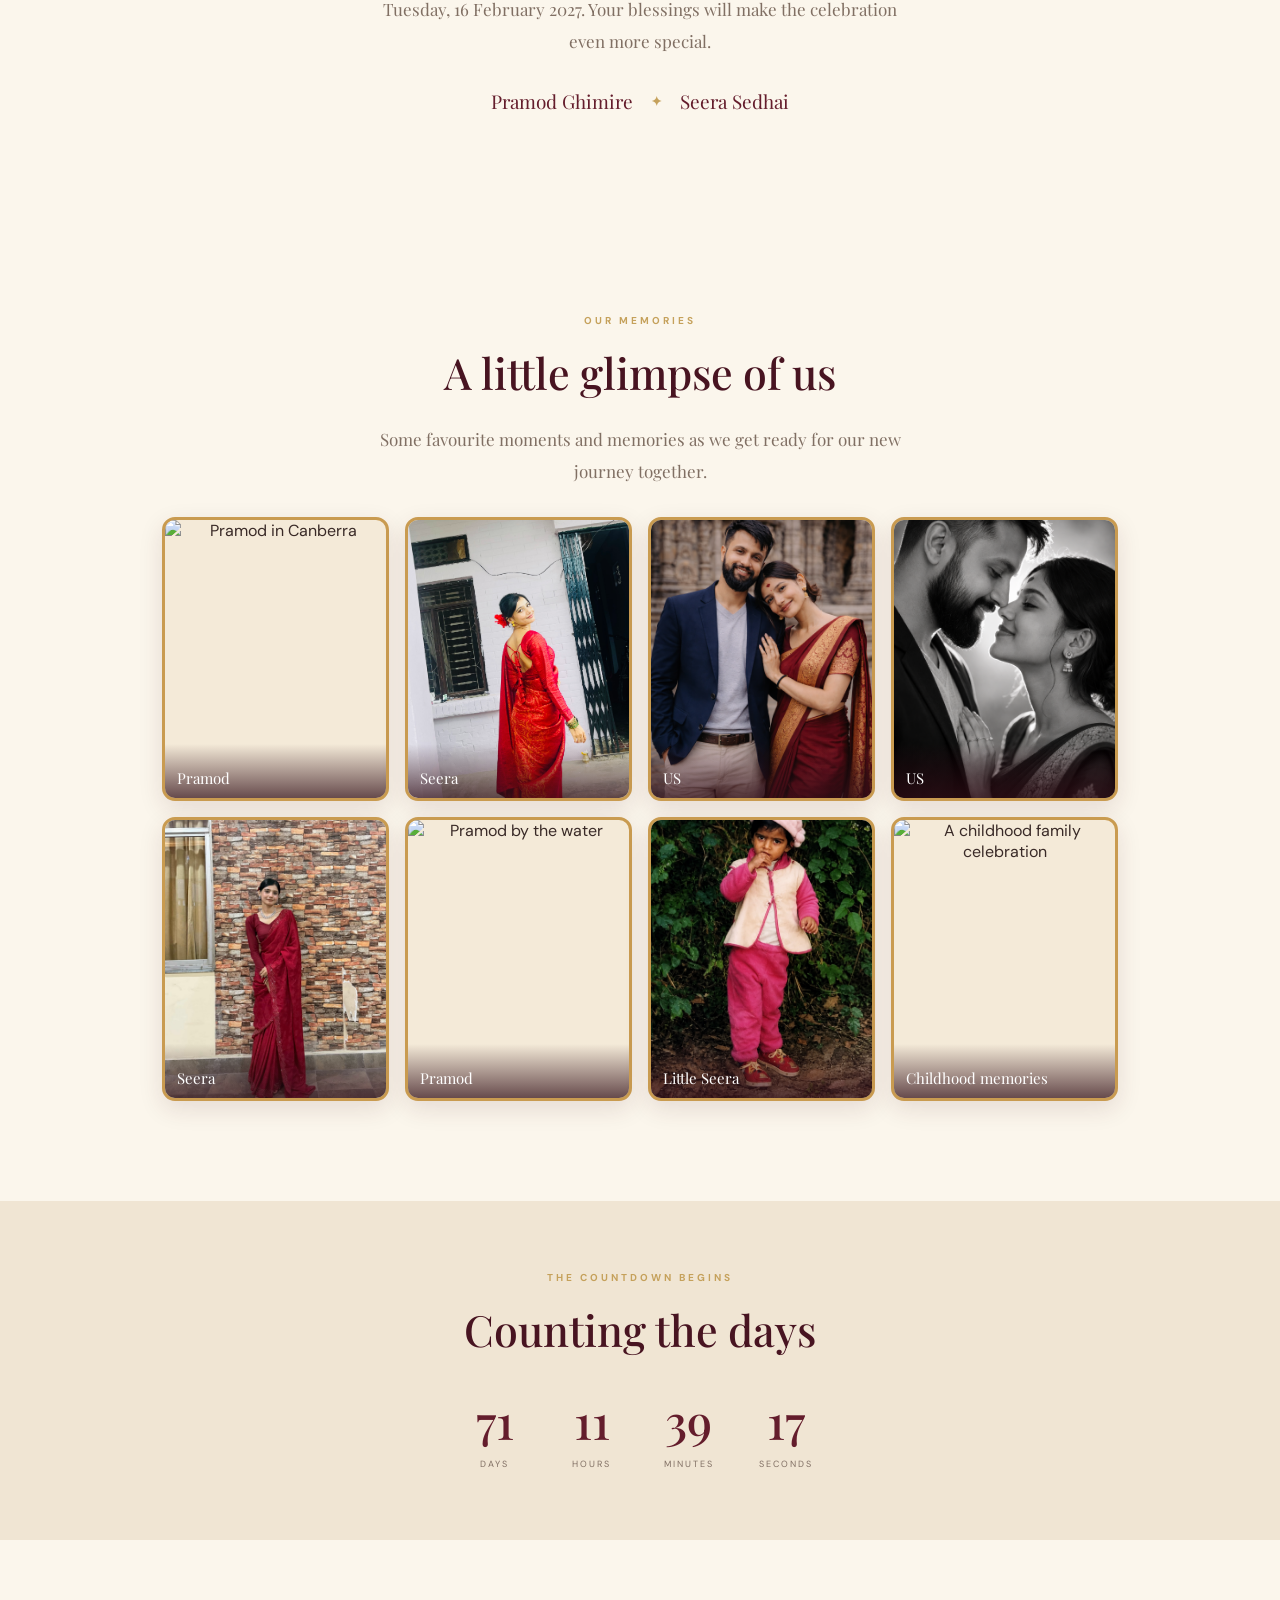
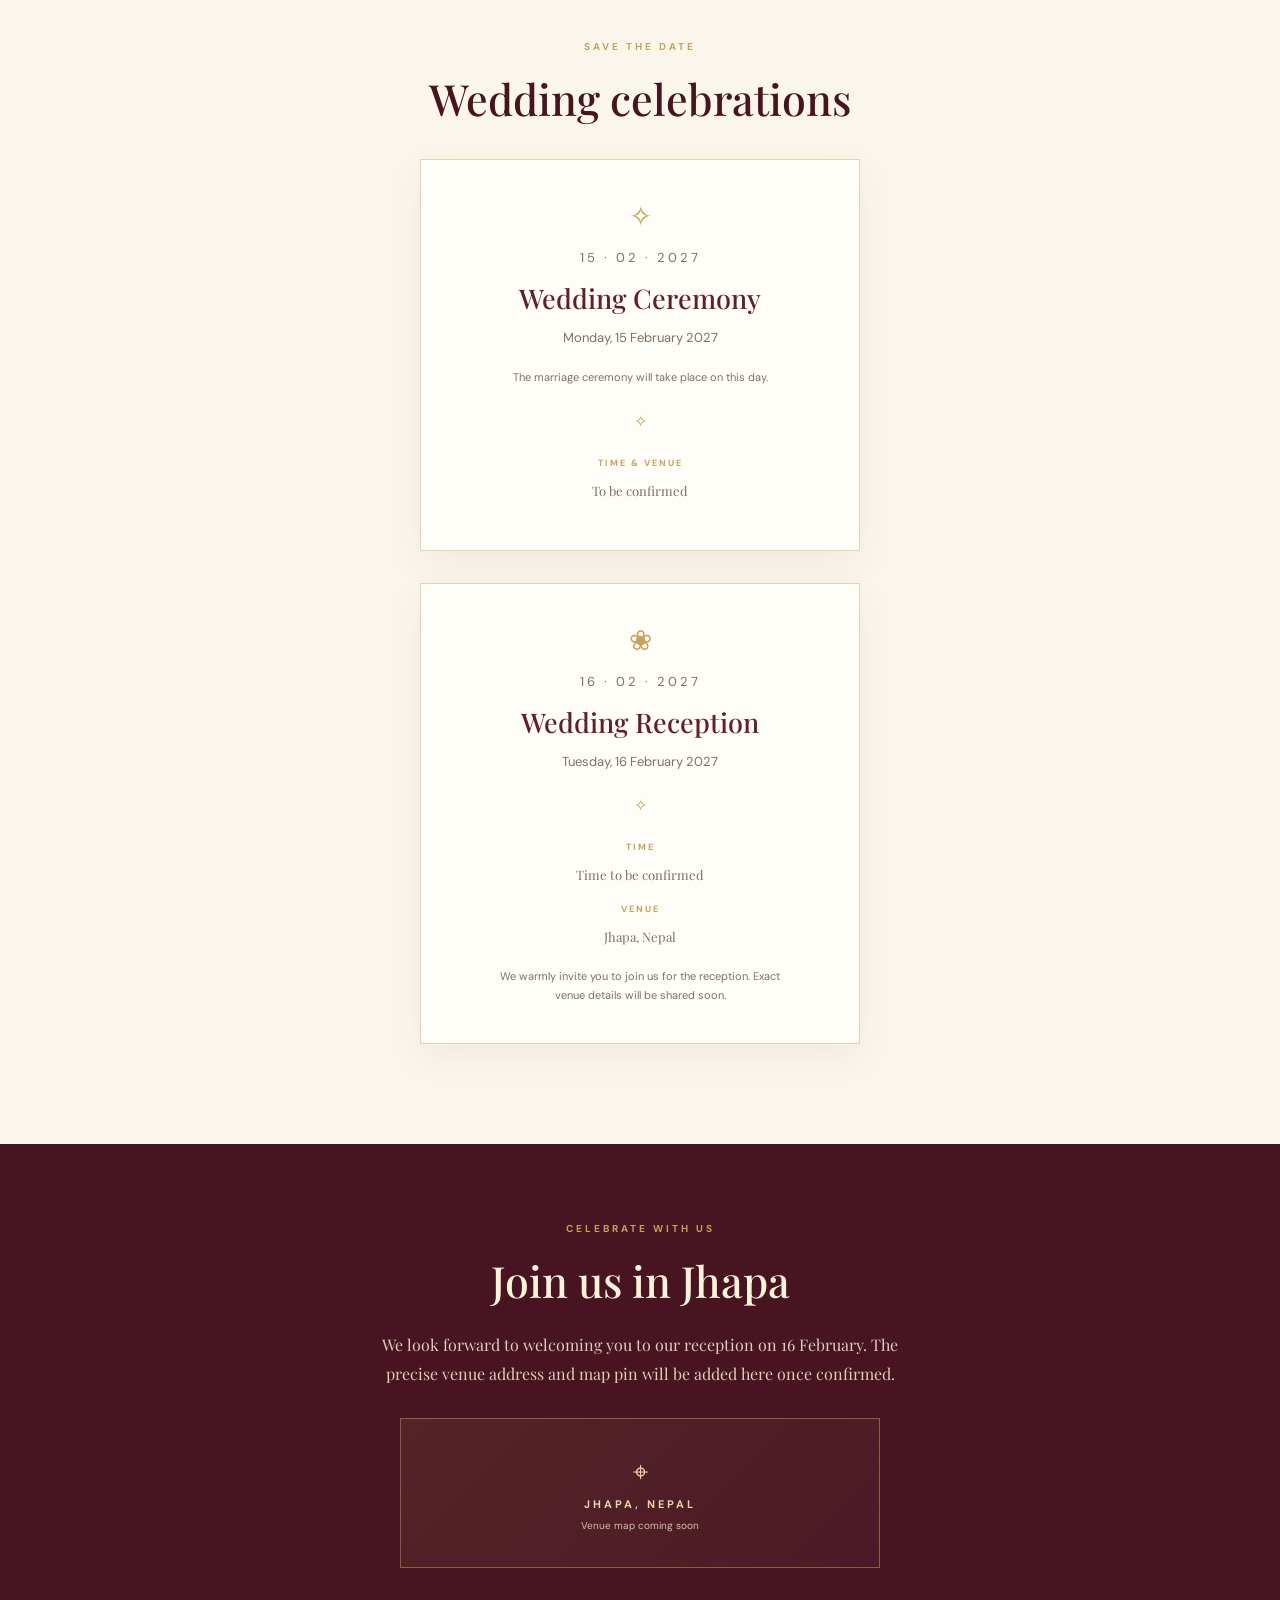
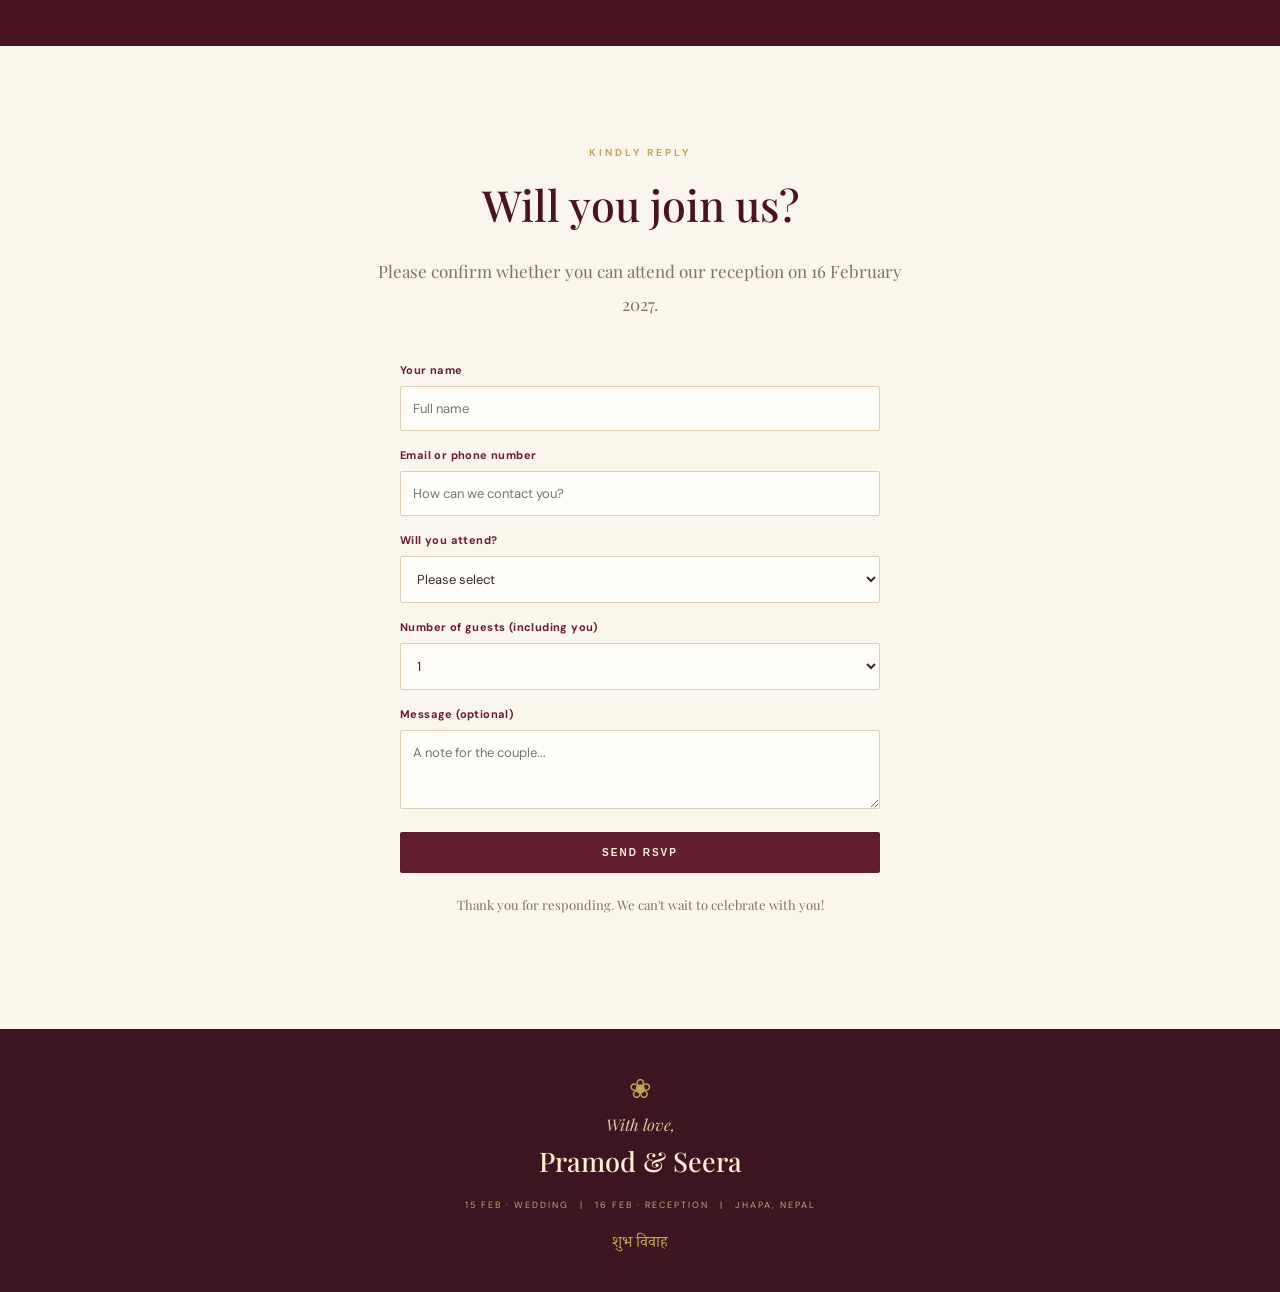
==== commit 06828381: "Update index.html" ====
--- a/index.html
+++ b/index.html
@@ -82,7 +82,7 @@
       <p class="body-copy" data-en="Some favourite moments and memories as we get ready for our new journey together." data-ne="हाम्रो नयाँ यात्राको तयारीसँगै केही प्रिय पल र सम्झनाहरू।">Some favourite moments and memories as we get ready for our new journey together.</p>
       <div class="photo-gallery">
         <figure class="gallery-item"><img src="pramod01.heic" alt="Pramod in Canberra" loading="lazy"><figcaption>Pramod</figcaption></figure>
-        <figure class="gallery-item gallery-tall"><img src="seera02.jpg" alt="Seera in a traditional red sari" loading="lazy"><figcaption>Seera</figcaption></figure>
+        <figure class="gallery-item"><img src="seera02.jpg" alt="Seera in a traditional red sari" loading="lazy"><figcaption>Seera</figcaption></figure>
         <figure class="gallery-item"><img src="pramodseera01.png" alt="Pramod and Seera — black and white portrait" loading="lazy"><figcaption>US</figcaption></figure>
         <figure class="gallery-item"><img src="pramodseera02.png" alt="Pramod and Seera together" loading="lazy"><figcaption>US</figcaption></figure>
         <figure class="gallery-item"><img src="seera01.jpg" alt="Seera in a maroon sari" loading="lazy"><figcaption>Seera</figcaption></figure>
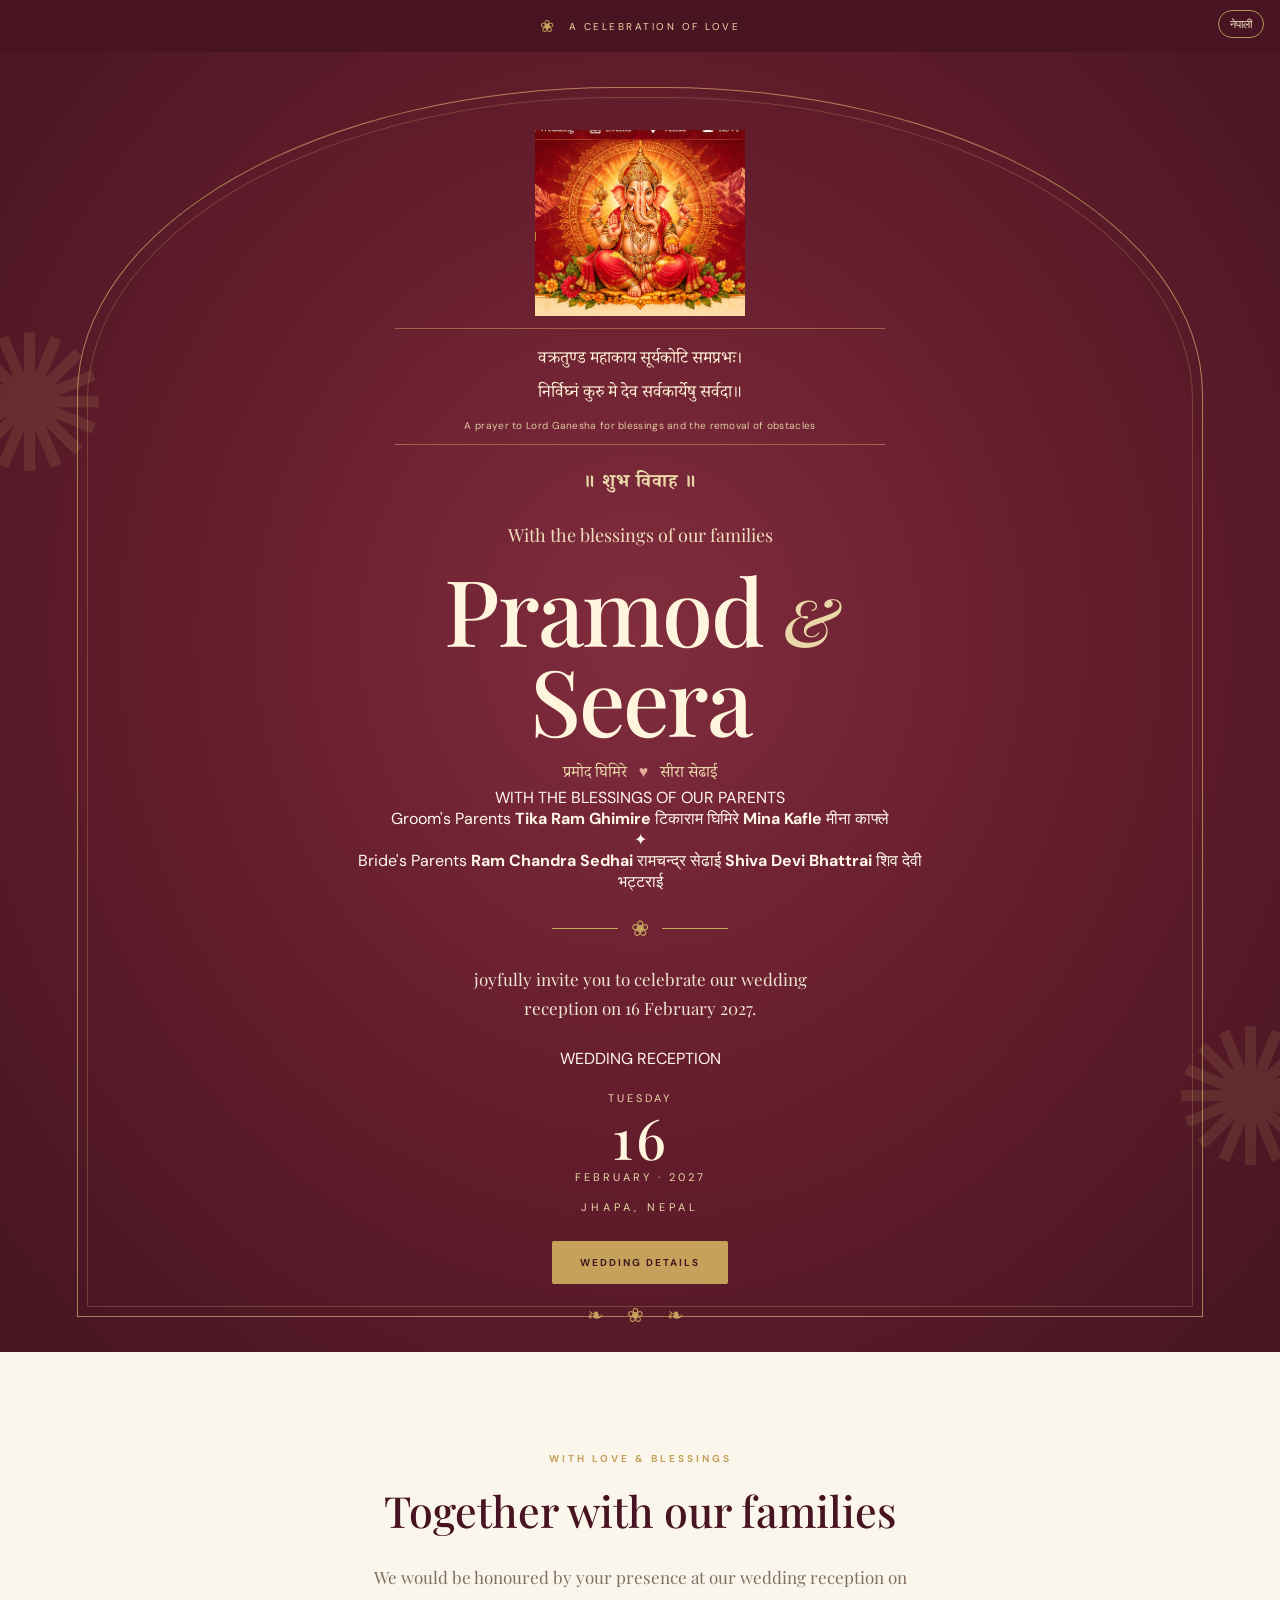
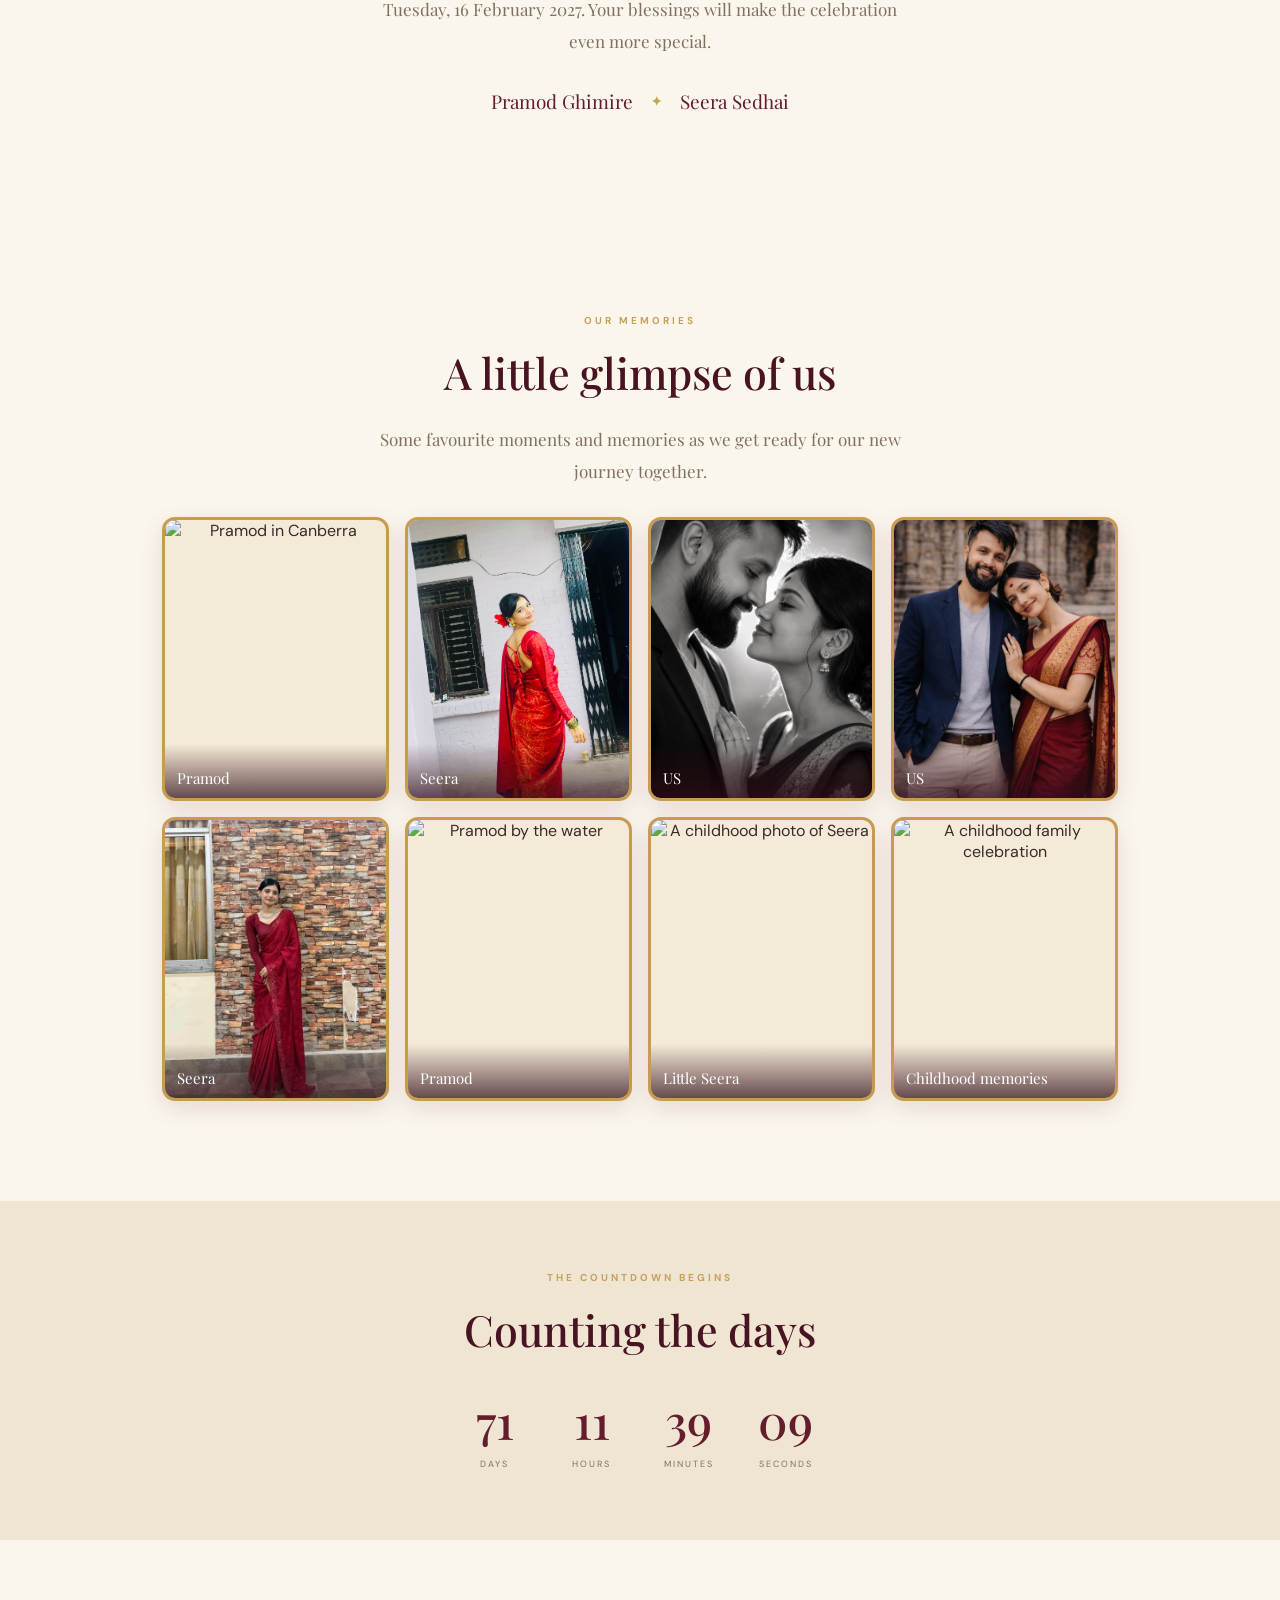
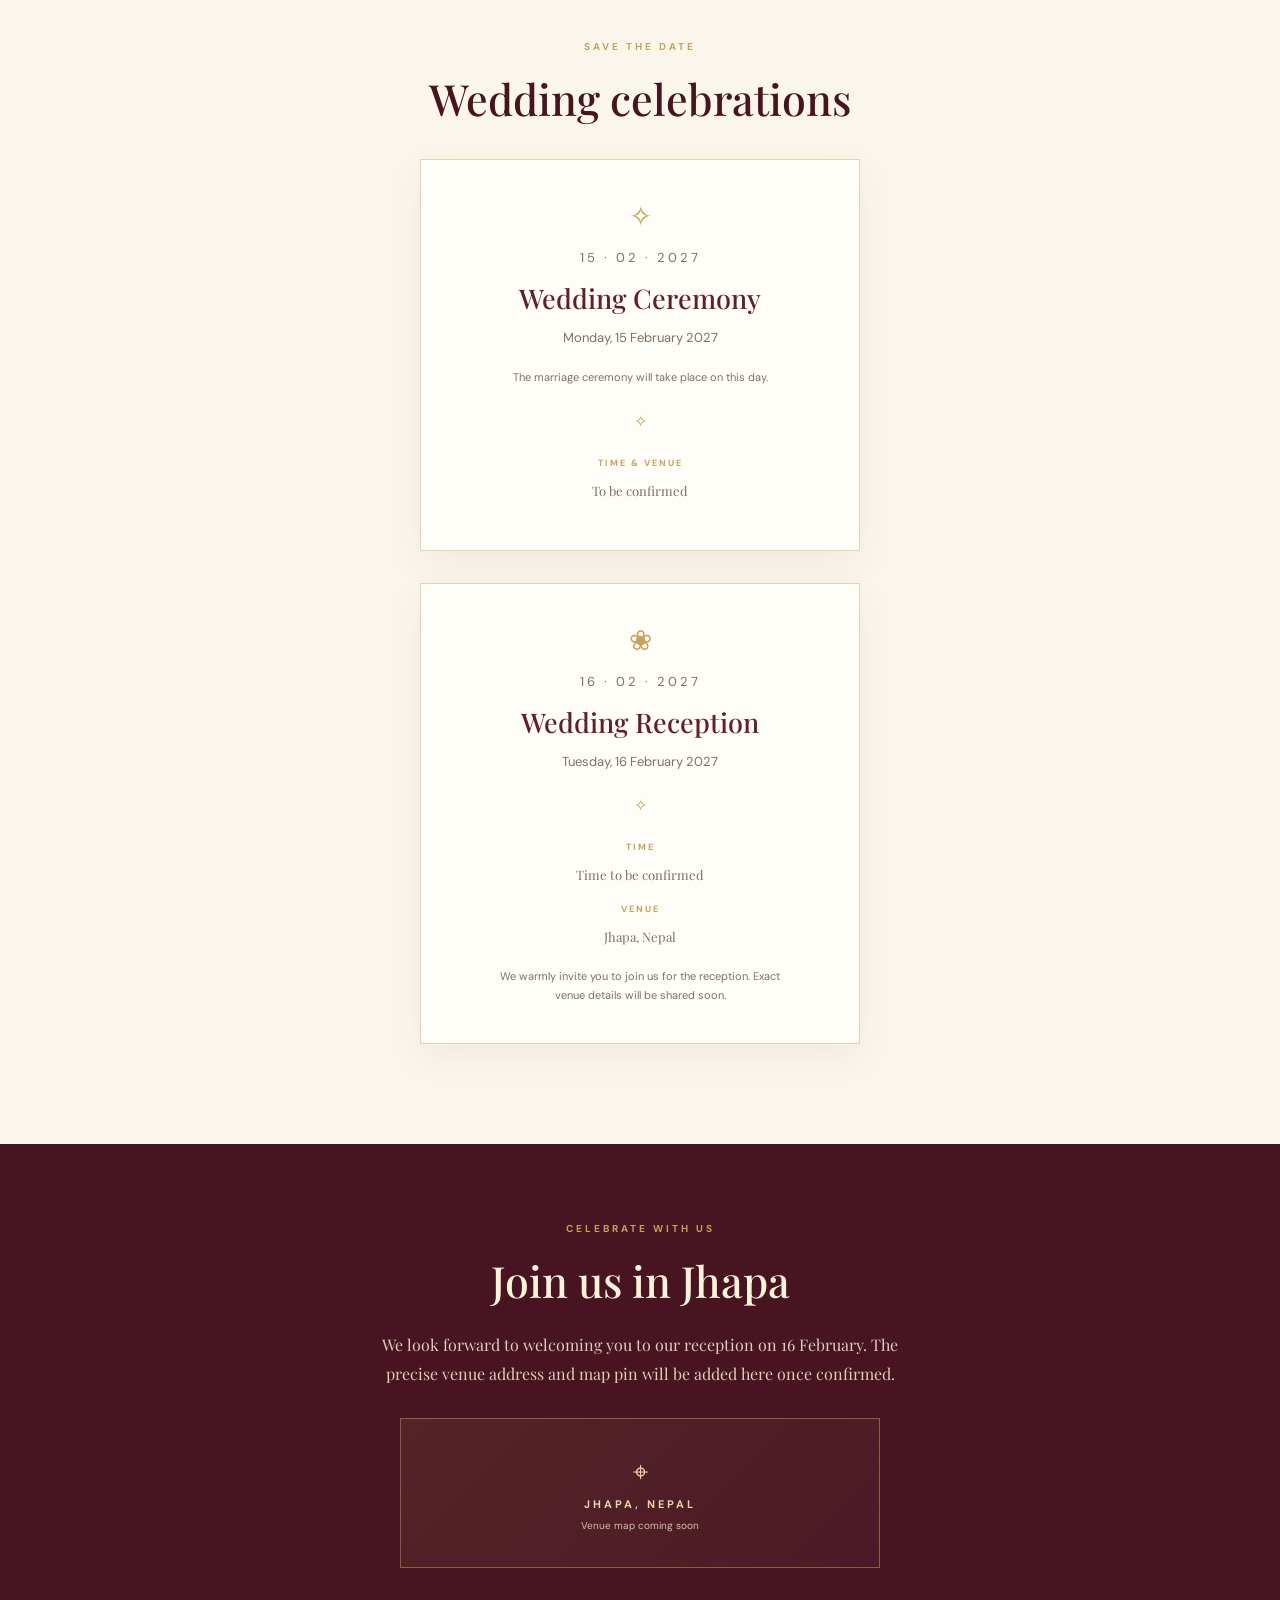
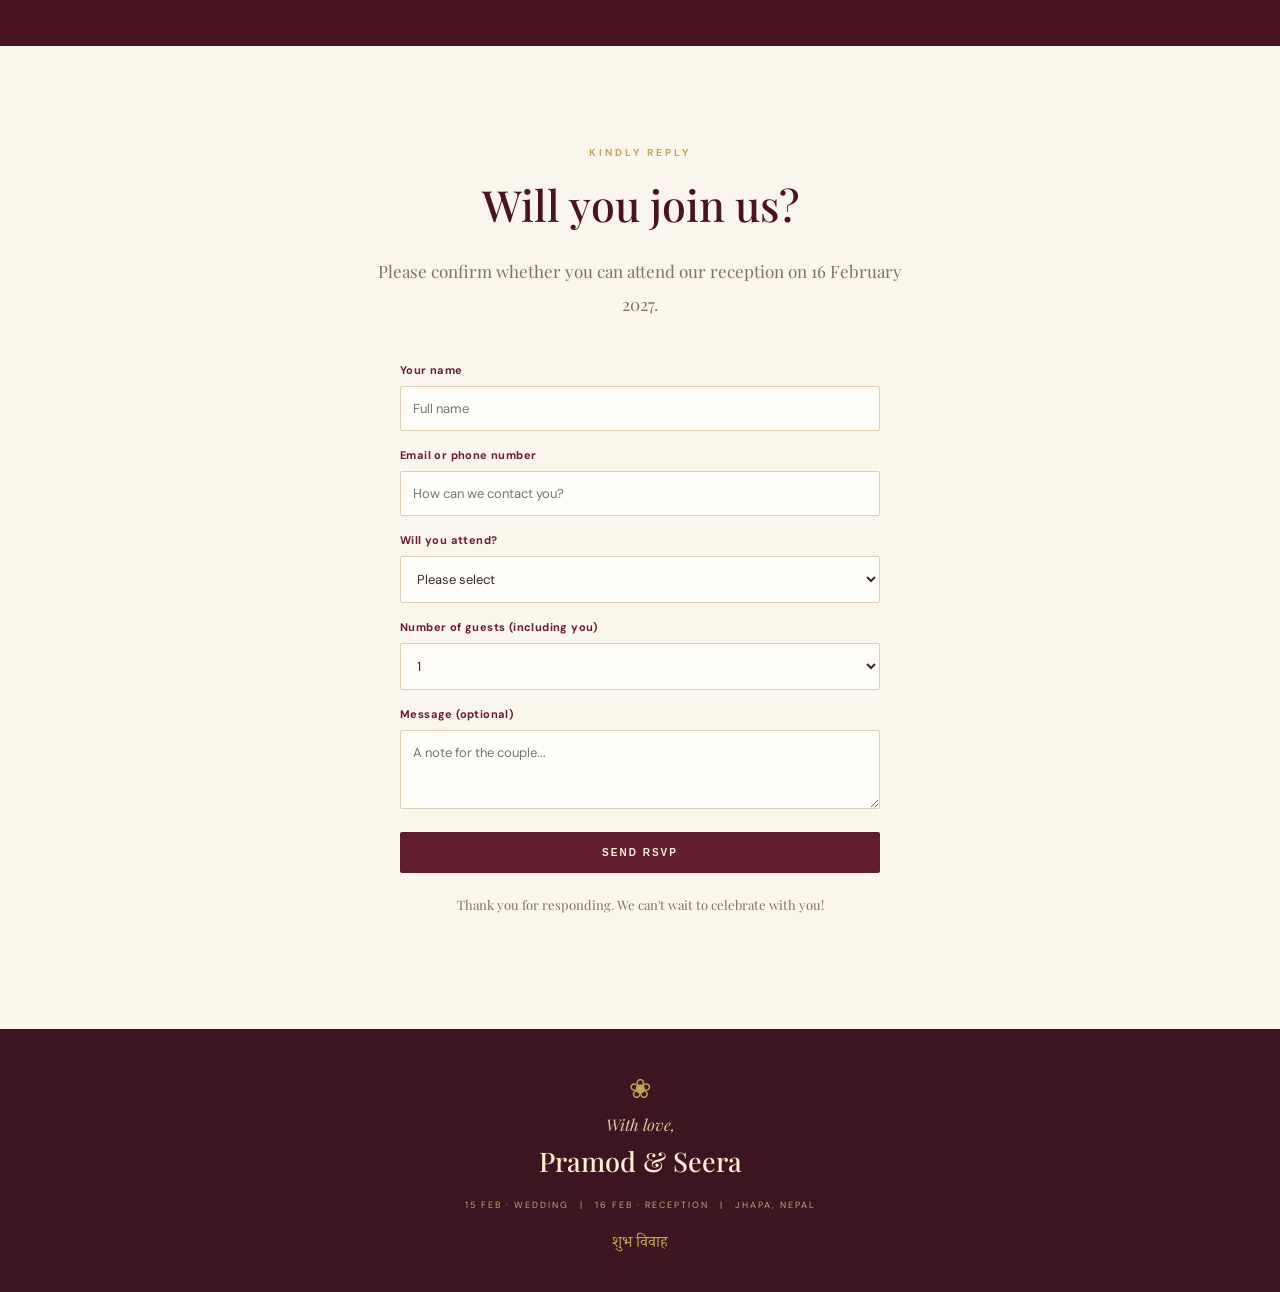
==== commit b7fa5865: "Update and rename index (2).html to index.html" ====
--- a/index.html
+++ b/index.html
@@ -11,14 +11,12 @@
   <link href="https://fonts.googleapis.com/css2?family=DM+Sans:wght@400;500;600;700&family=Playfair+Display:wght@500;600;700&family=Noto+Serif+Devanagari:wght@400;500;600;700&display=swap" rel="stylesheet">
   <link rel="stylesheet" href="style.css">
   <style>
-    .photo-gallery{display:grid;grid-template-columns:repeat(2,minmax(0,1fr));grid-auto-flow:dense;gap:12px;margin:30px auto 0;max-width:1050px}
+    .photo-gallery{display:grid;grid-template-columns:repeat(2,minmax(0,1fr));gap:12px;margin:30px auto 0;max-width:1050px;align-items:stretch}
     .gallery-item{position:relative;margin:0;overflow:hidden;border:3px solid #c99b50;border-radius:13px;background:#f4ead8;box-shadow:0 8px 24px rgba(70,25,34,.12);min-height:180px;aspect-ratio:4/5}
     .gallery-item img{display:block;width:100%;height:100%;min-height:180px;object-fit:cover;transition:transform .45s ease}
     .gallery-item:hover img{transform:scale(1.035)}
     .gallery-item figcaption{position:absolute;left:0;right:0;bottom:0;padding:24px 12px 10px;color:#fff;text-align:left;font-family:'Playfair Display',serif;font-size:15px;background:linear-gradient(transparent,rgba(48,13,22,.72))}
-    .gallery-wide{grid-column:span 2;aspect-ratio:16/9}
-    .gallery-tall{grid-row:span 2;aspect-ratio:4/5}
-    @media(min-width:720px){.photo-gallery{grid-template-columns:repeat(4,minmax(0,1fr));gap:16px}.gallery-wide{grid-column:span 2}.gallery-tall{grid-row:span 2}.gallery-item{min-height:230px}.gallery-item img{min-height:230px}}
+    @media(min-width:720px){.photo-gallery{grid-template-columns:repeat(4,minmax(0,1fr));gap:16px}.gallery-item{min-height:230px}.gallery-item img{min-height:230px}}
   </style>
 
 </head>
@@ -81,13 +79,13 @@
       <h2 data-en="A little glimpse of us" data-ne="हाम्रो केही झलक">A little glimpse of us</h2>
       <p class="body-copy" data-en="Some favourite moments and memories as we get ready for our new journey together." data-ne="हाम्रो नयाँ यात्राको तयारीसँगै केही प्रिय पल र सम्झनाहरू।">Some favourite moments and memories as we get ready for our new journey together.</p>
       <div class="photo-gallery">
-        <figure class="gallery-item"><img src="pramod01.heic" alt="Pramod in Canberra" loading="lazy"><figcaption>Pramod</figcaption></figure>
+        <figure class="gallery-item"><img src="pramod01.hiec" alt="Pramod in Canberra" loading="lazy"><figcaption>Pramod</figcaption></figure>
         <figure class="gallery-item"><img src="seera02.jpg" alt="Seera in a traditional red sari" loading="lazy"><figcaption>Seera</figcaption></figure>
-        <figure class="gallery-item"><img src="pramodseera01.png" alt="Pramod and Seera — black and white portrait" loading="lazy"><figcaption>US</figcaption></figure>
-        <figure class="gallery-item"><img src="pramodseera02.png" alt="Pramod and Seera together" loading="lazy"><figcaption>US</figcaption></figure>
+        <figure class="gallery-item"><img src="pramodseera02.png" alt="Pramod and Seera — black and white portrait" loading="lazy"><figcaption>US</figcaption></figure>
+        <figure class="gallery-item"><img src="pramodseera01.png" alt="Pramod and Seera together" loading="lazy"><figcaption>US</figcaption></figure>
         <figure class="gallery-item"><img src="seera01.jpg" alt="Seera in a maroon sari" loading="lazy"><figcaption>Seera</figcaption></figure>
         <figure class="gallery-item"><img src="pramod02.jpg" alt="Pramod by the water" loading="lazy"><figcaption>Pramod</figcaption></figure>
-        <figure class="gallery-item"><img src="seera03.png" alt="A childhood photo of Seera" loading="lazy"><figcaption>Little Seera</figcaption></figure>
+        <figure class="gallery-item"><img src="seera03.jpg" alt="A childhood photo of Seera" loading="lazy"><figcaption>Little Seera</figcaption></figure>
         <figure class="gallery-item"><img src="pramod03.jpg" alt="A childhood family celebration" loading="lazy"><figcaption>Childhood memories</figcaption></figure>
       </div>
     </section>
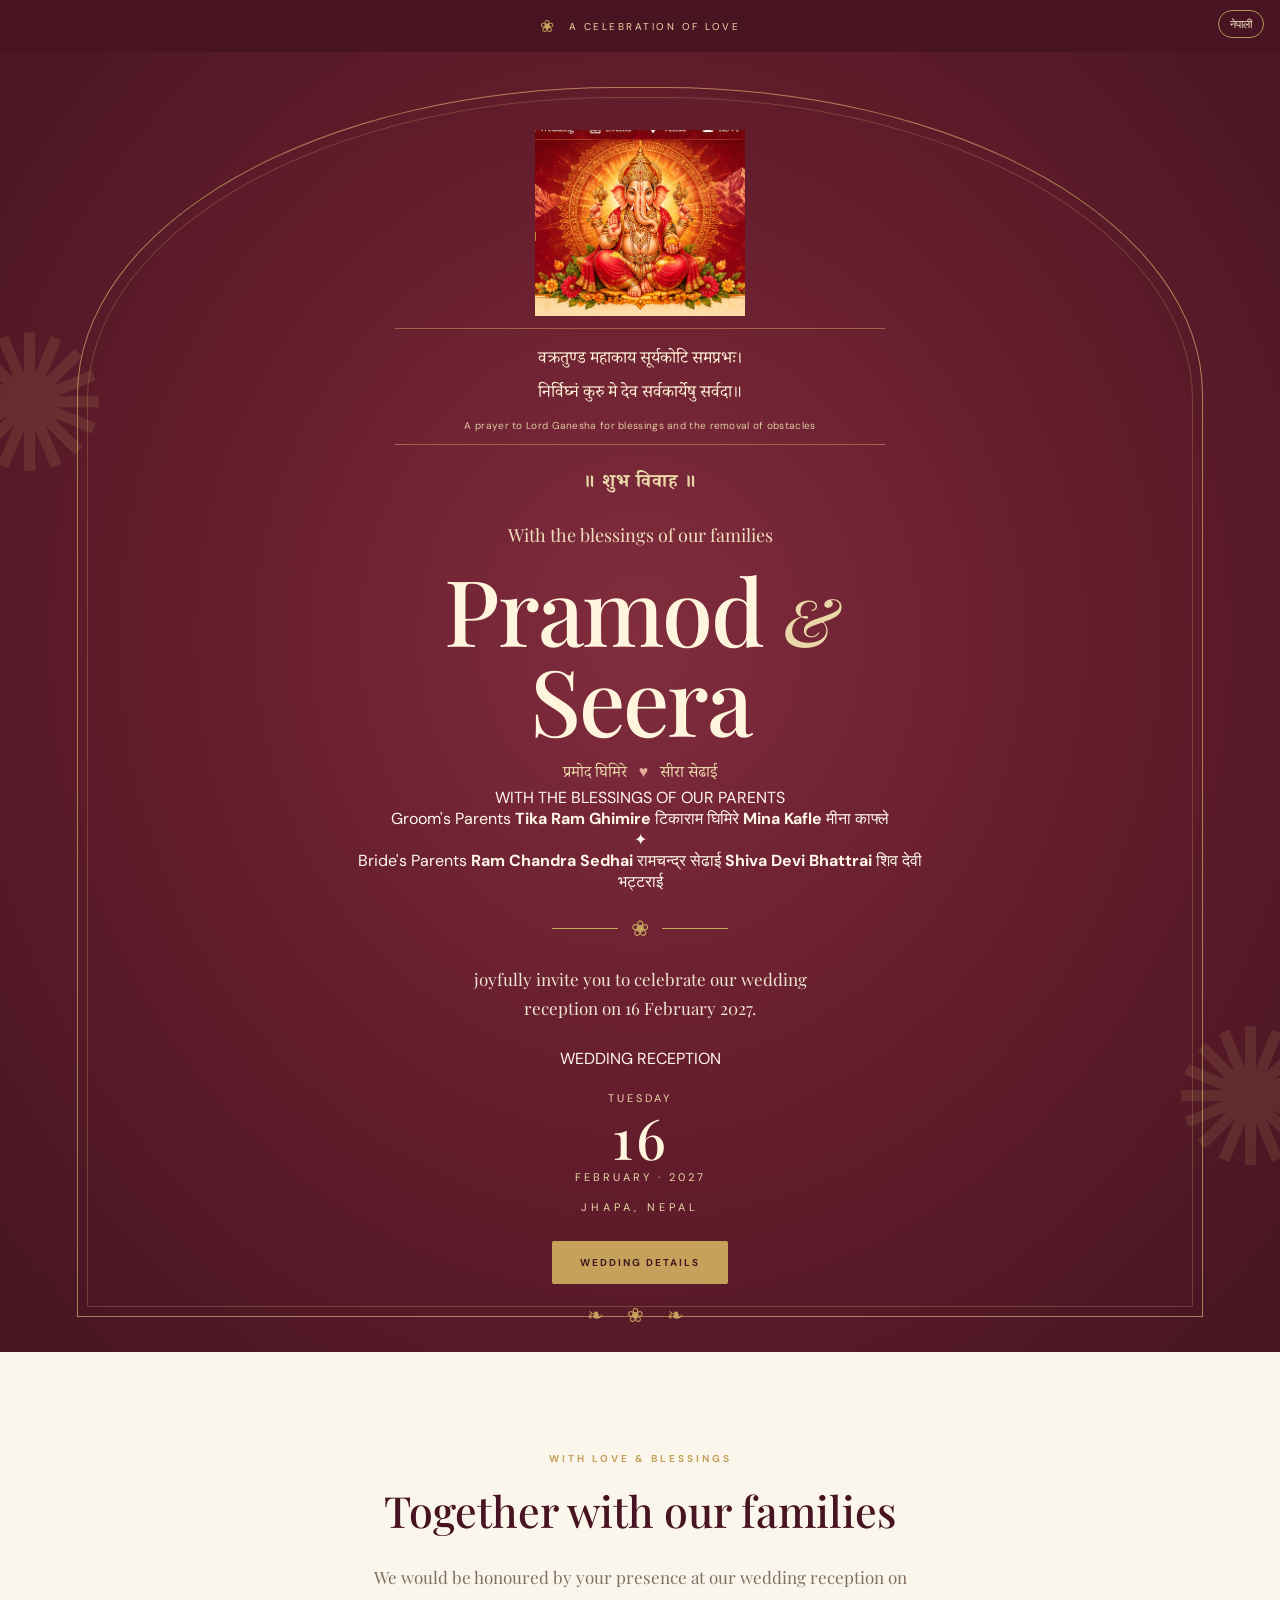
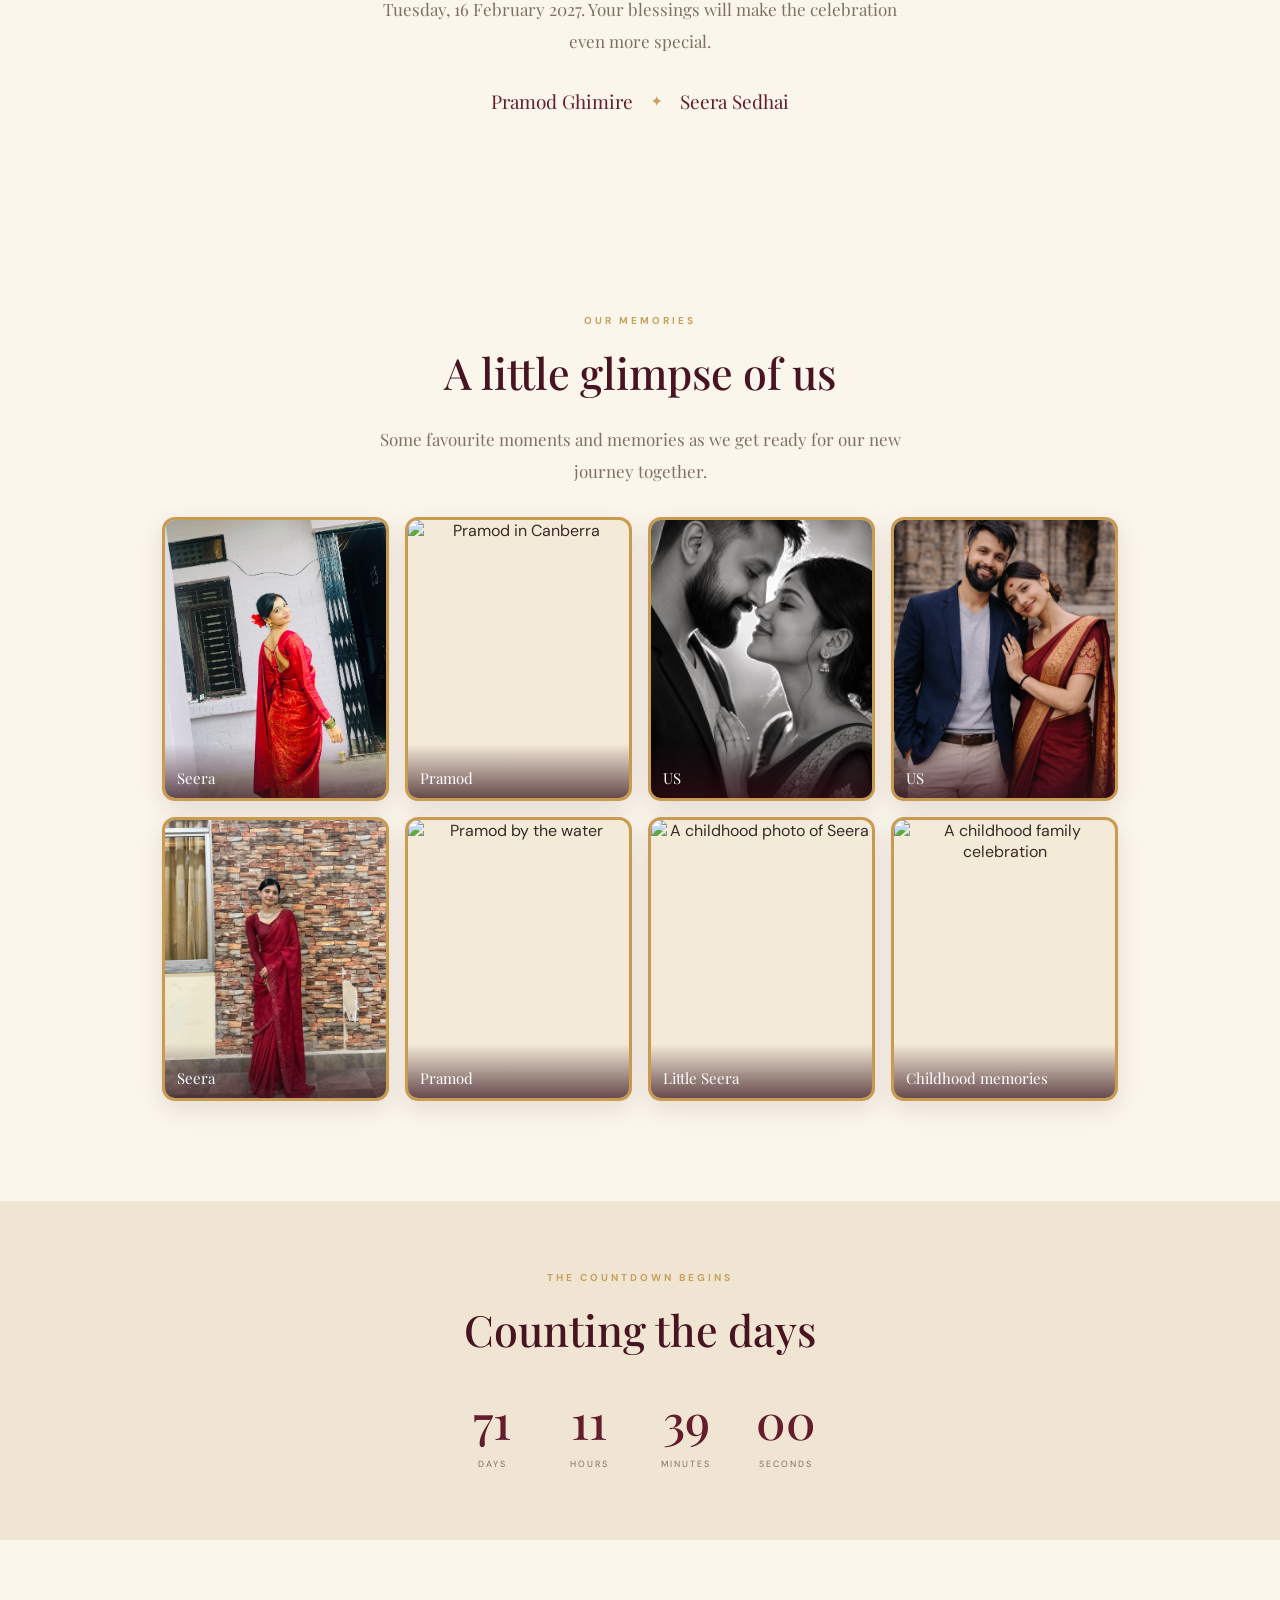
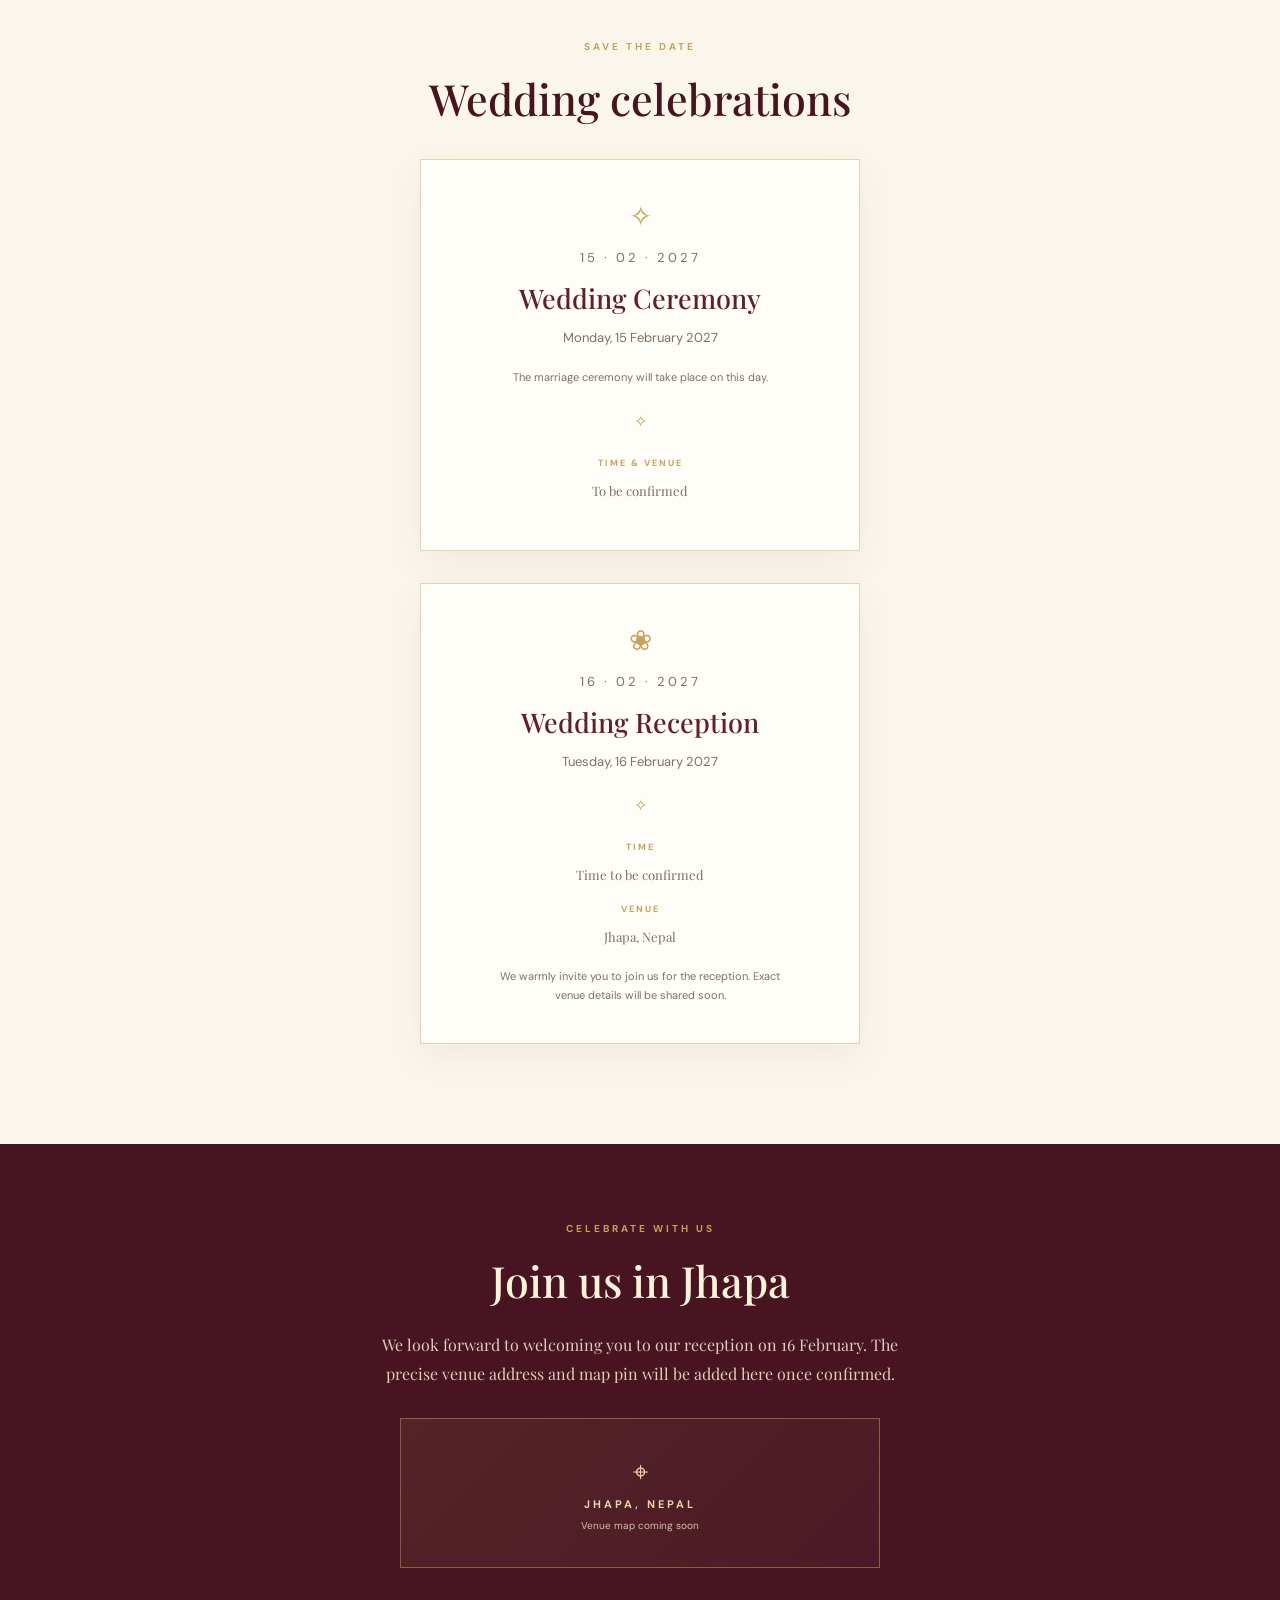
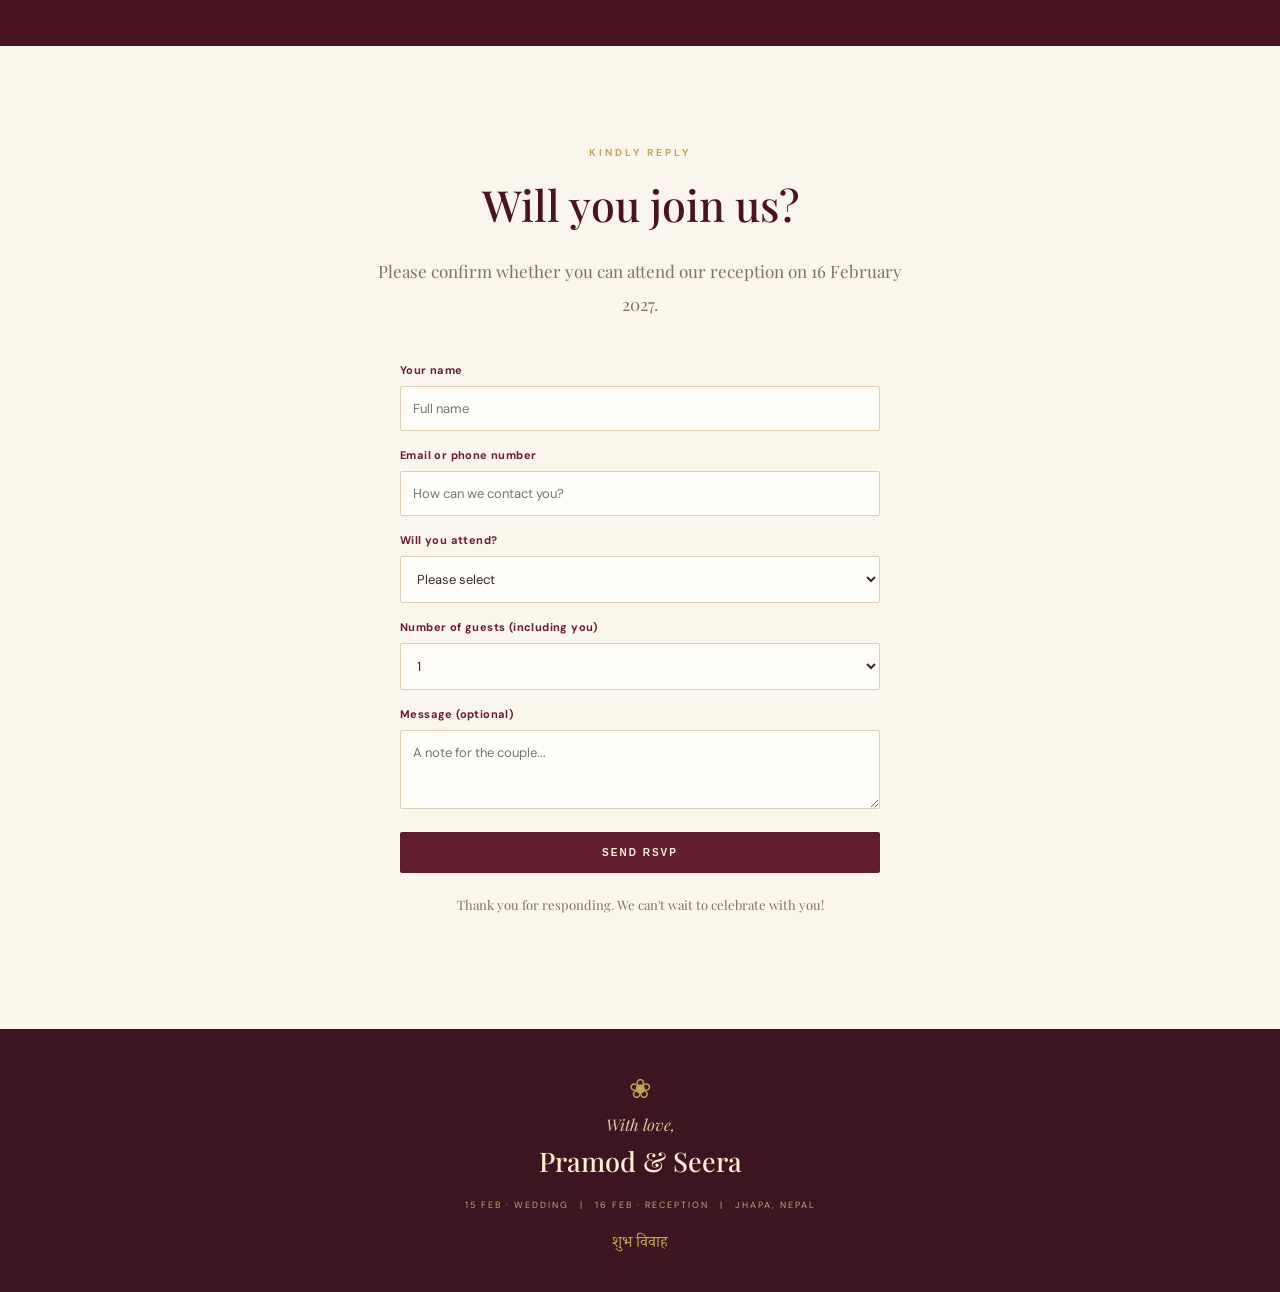
==== commit 5f7e42b3: "Update index.html" ====
--- a/index.html
+++ b/index.html
@@ -79,8 +79,9 @@
       <h2 data-en="A little glimpse of us" data-ne="हाम्रो केही झलक">A little glimpse of us</h2>
       <p class="body-copy" data-en="Some favourite moments and memories as we get ready for our new journey together." data-ne="हाम्रो नयाँ यात्राको तयारीसँगै केही प्रिय पल र सम्झनाहरू।">Some favourite moments and memories as we get ready for our new journey together.</p>
       <div class="photo-gallery">
+        <figure class="gallery-item"><img src="seera02.jpg" alt="Seera in a traditional red sari" loading="lazy"><figcaption>Seera</figcaption></figure>
         <figure class="gallery-item"><img src="pramod01.hiec" alt="Pramod in Canberra" loading="lazy"><figcaption>Pramod</figcaption></figure>
-        <figure class="gallery-item"><img src="seera02.jpg" alt="Seera in a traditional red sari" loading="lazy"><figcaption>Seera</figcaption></figure>
+        
         <figure class="gallery-item"><img src="pramodseera02.png" alt="Pramod and Seera — black and white portrait" loading="lazy"><figcaption>US</figcaption></figure>
         <figure class="gallery-item"><img src="pramodseera01.png" alt="Pramod and Seera together" loading="lazy"><figcaption>US</figcaption></figure>
         <figure class="gallery-item"><img src="seera01.jpg" alt="Seera in a maroon sari" loading="lazy"><figcaption>Seera</figcaption></figure>
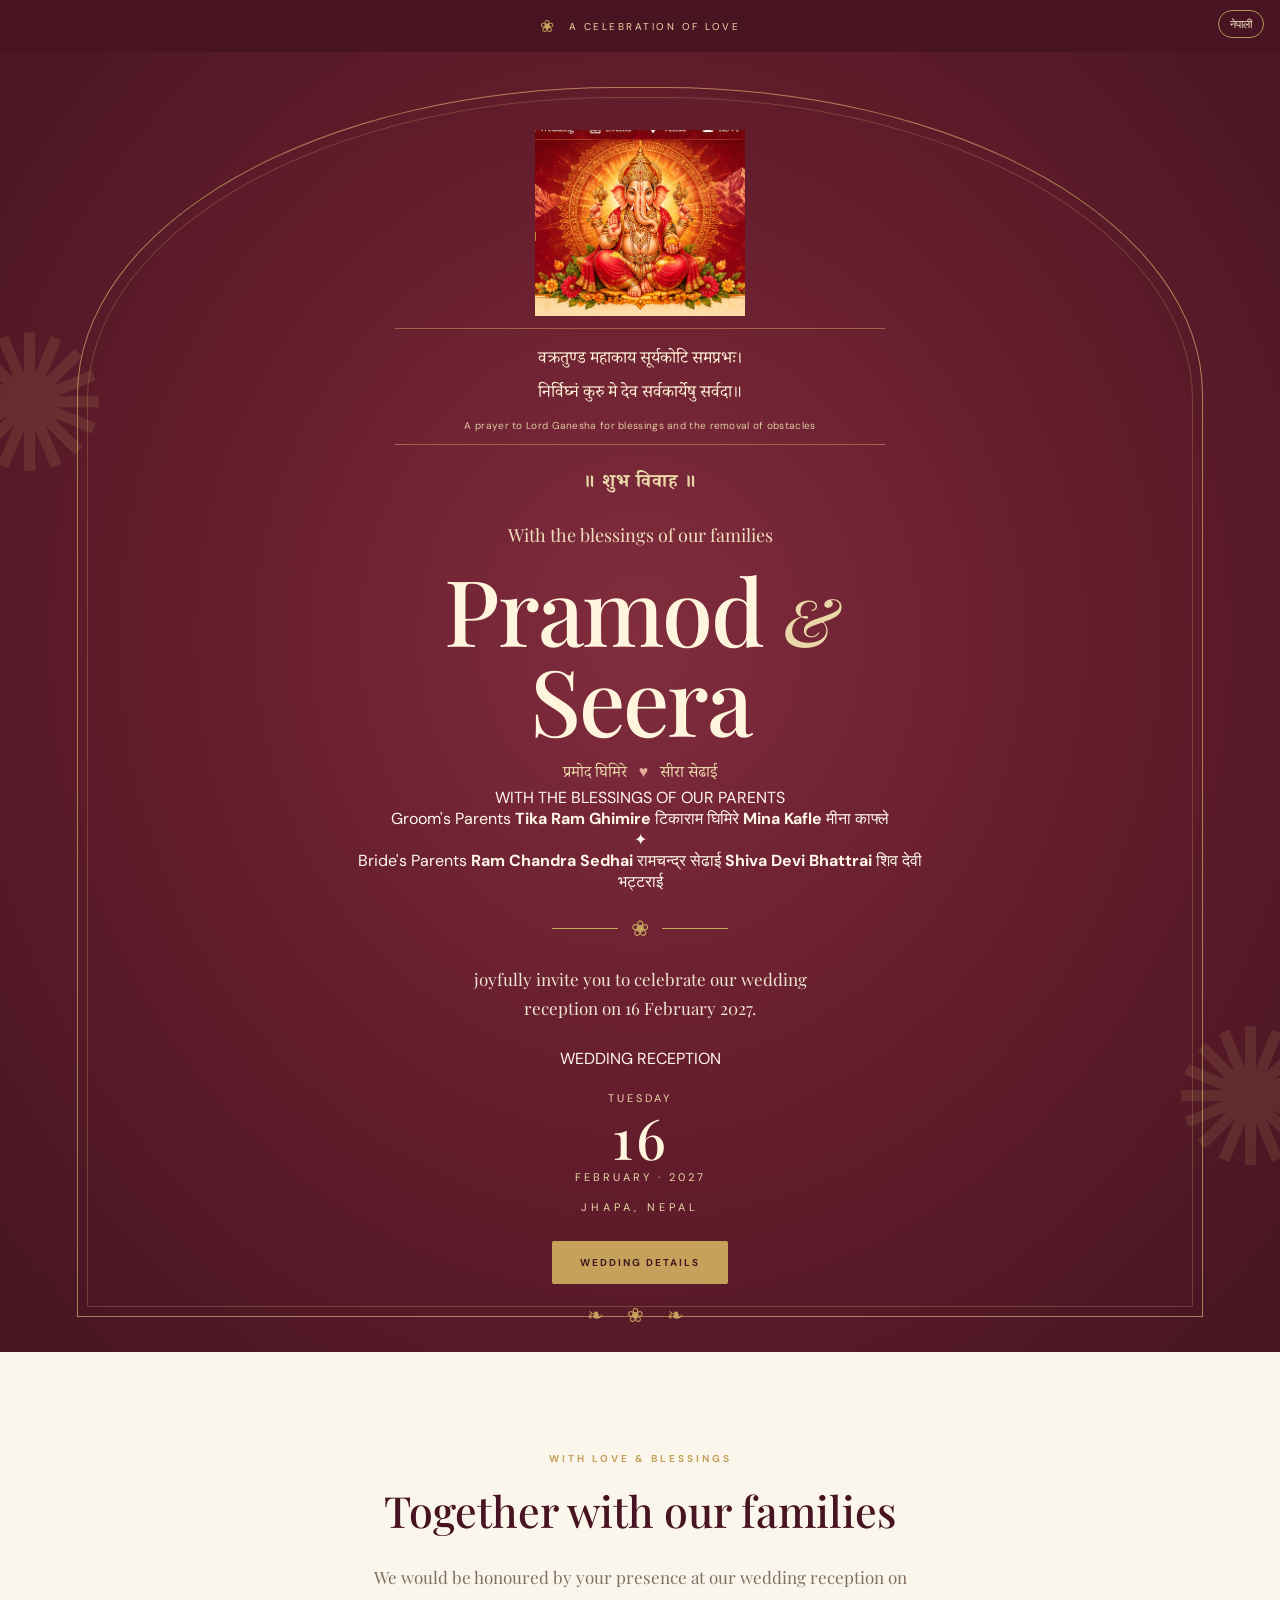
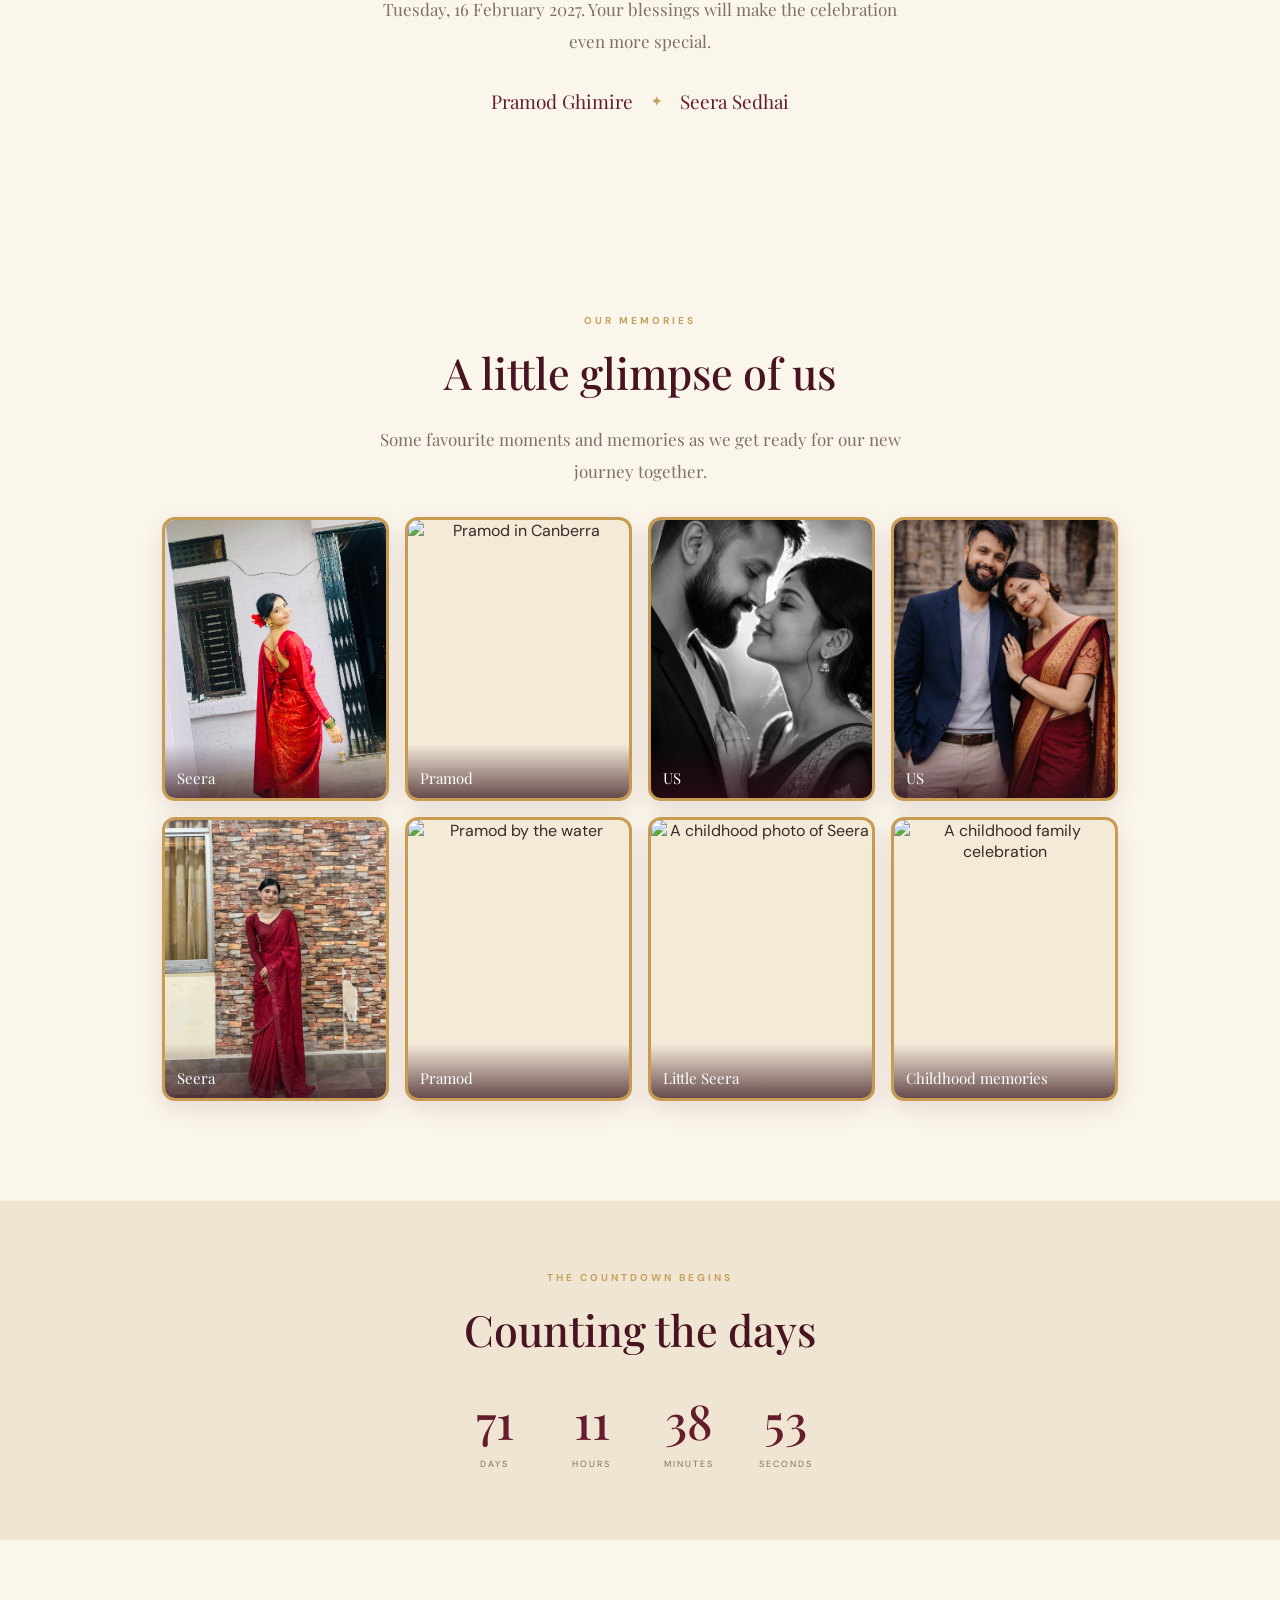
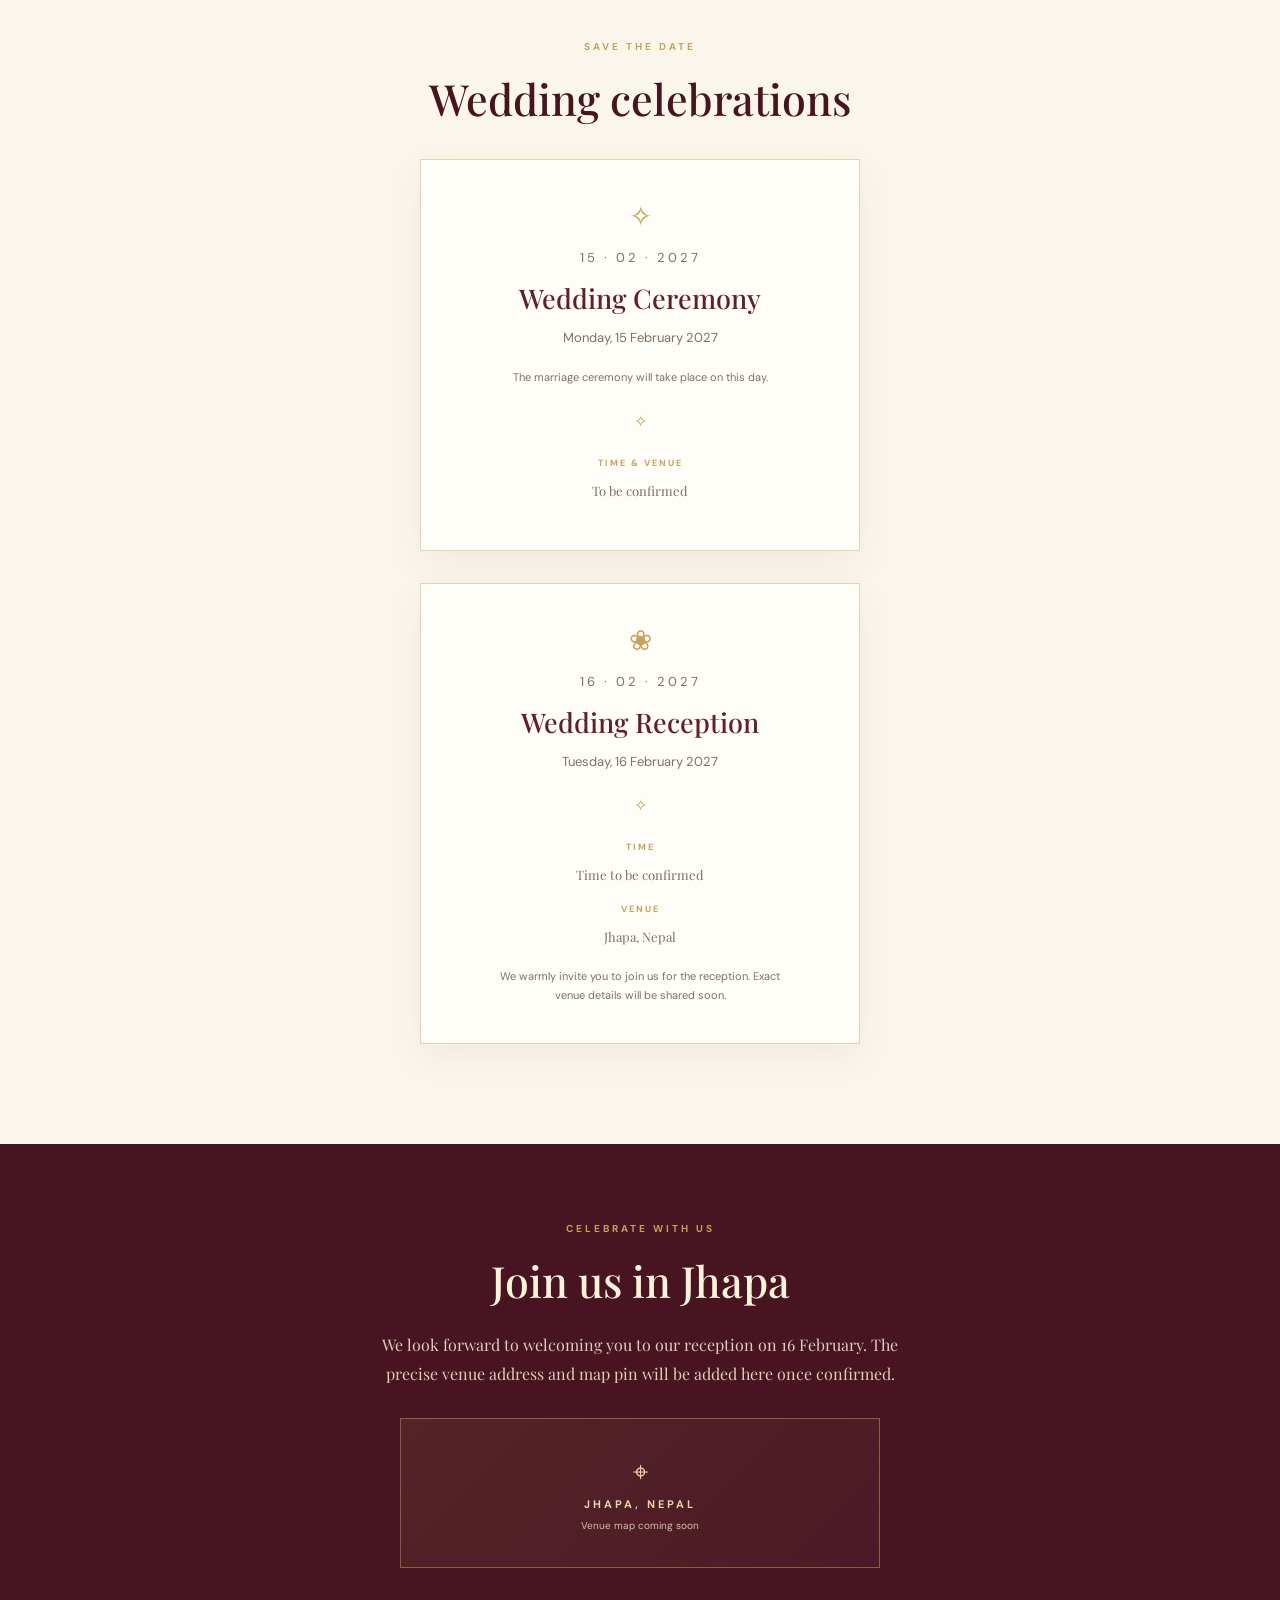
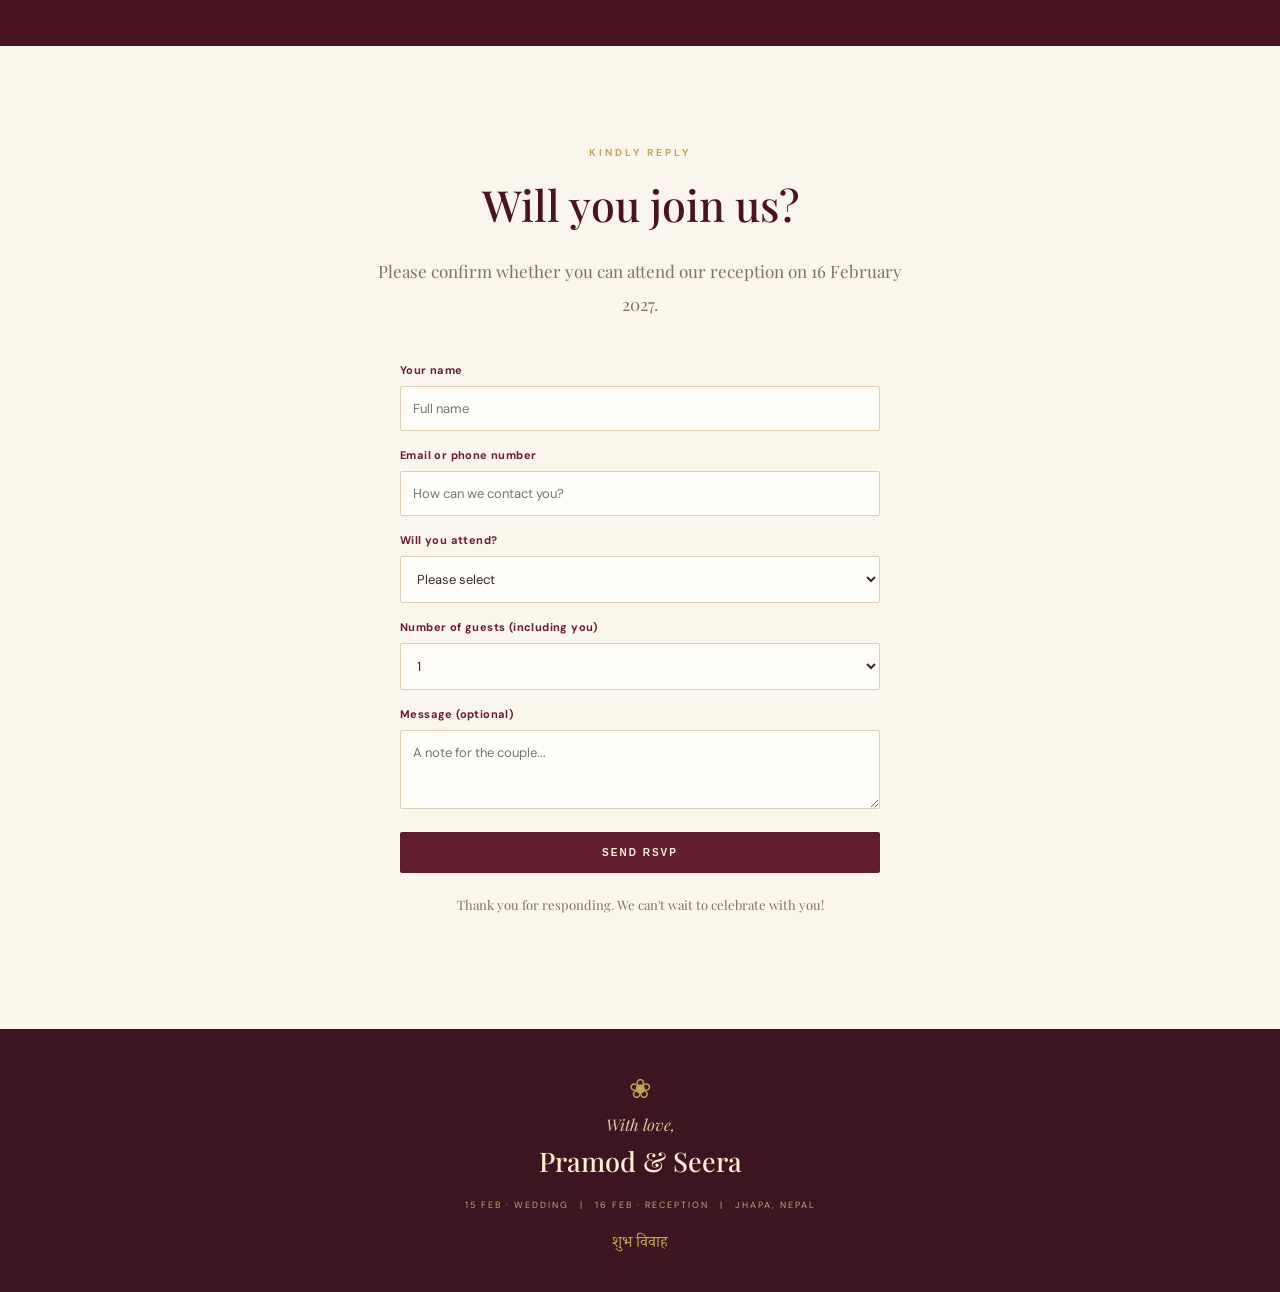
==== commit 9735b46f: "Update index.html" ====
--- a/index.html
+++ b/index.html
@@ -81,7 +81,6 @@
       <div class="photo-gallery">
         <figure class="gallery-item"><img src="seera02.jpg" alt="Seera in a traditional red sari" loading="lazy"><figcaption>Seera</figcaption></figure>
         <figure class="gallery-item"><img src="pramod01.hiec" alt="Pramod in Canberra" loading="lazy"><figcaption>Pramod</figcaption></figure>
-        
         <figure class="gallery-item"><img src="pramodseera02.png" alt="Pramod and Seera — black and white portrait" loading="lazy"><figcaption>US</figcaption></figure>
         <figure class="gallery-item"><img src="pramodseera01.png" alt="Pramod and Seera together" loading="lazy"><figcaption>US</figcaption></figure>
         <figure class="gallery-item"><img src="seera01.jpg" alt="Seera in a maroon sari" loading="lazy"><figcaption>Seera</figcaption></figure>
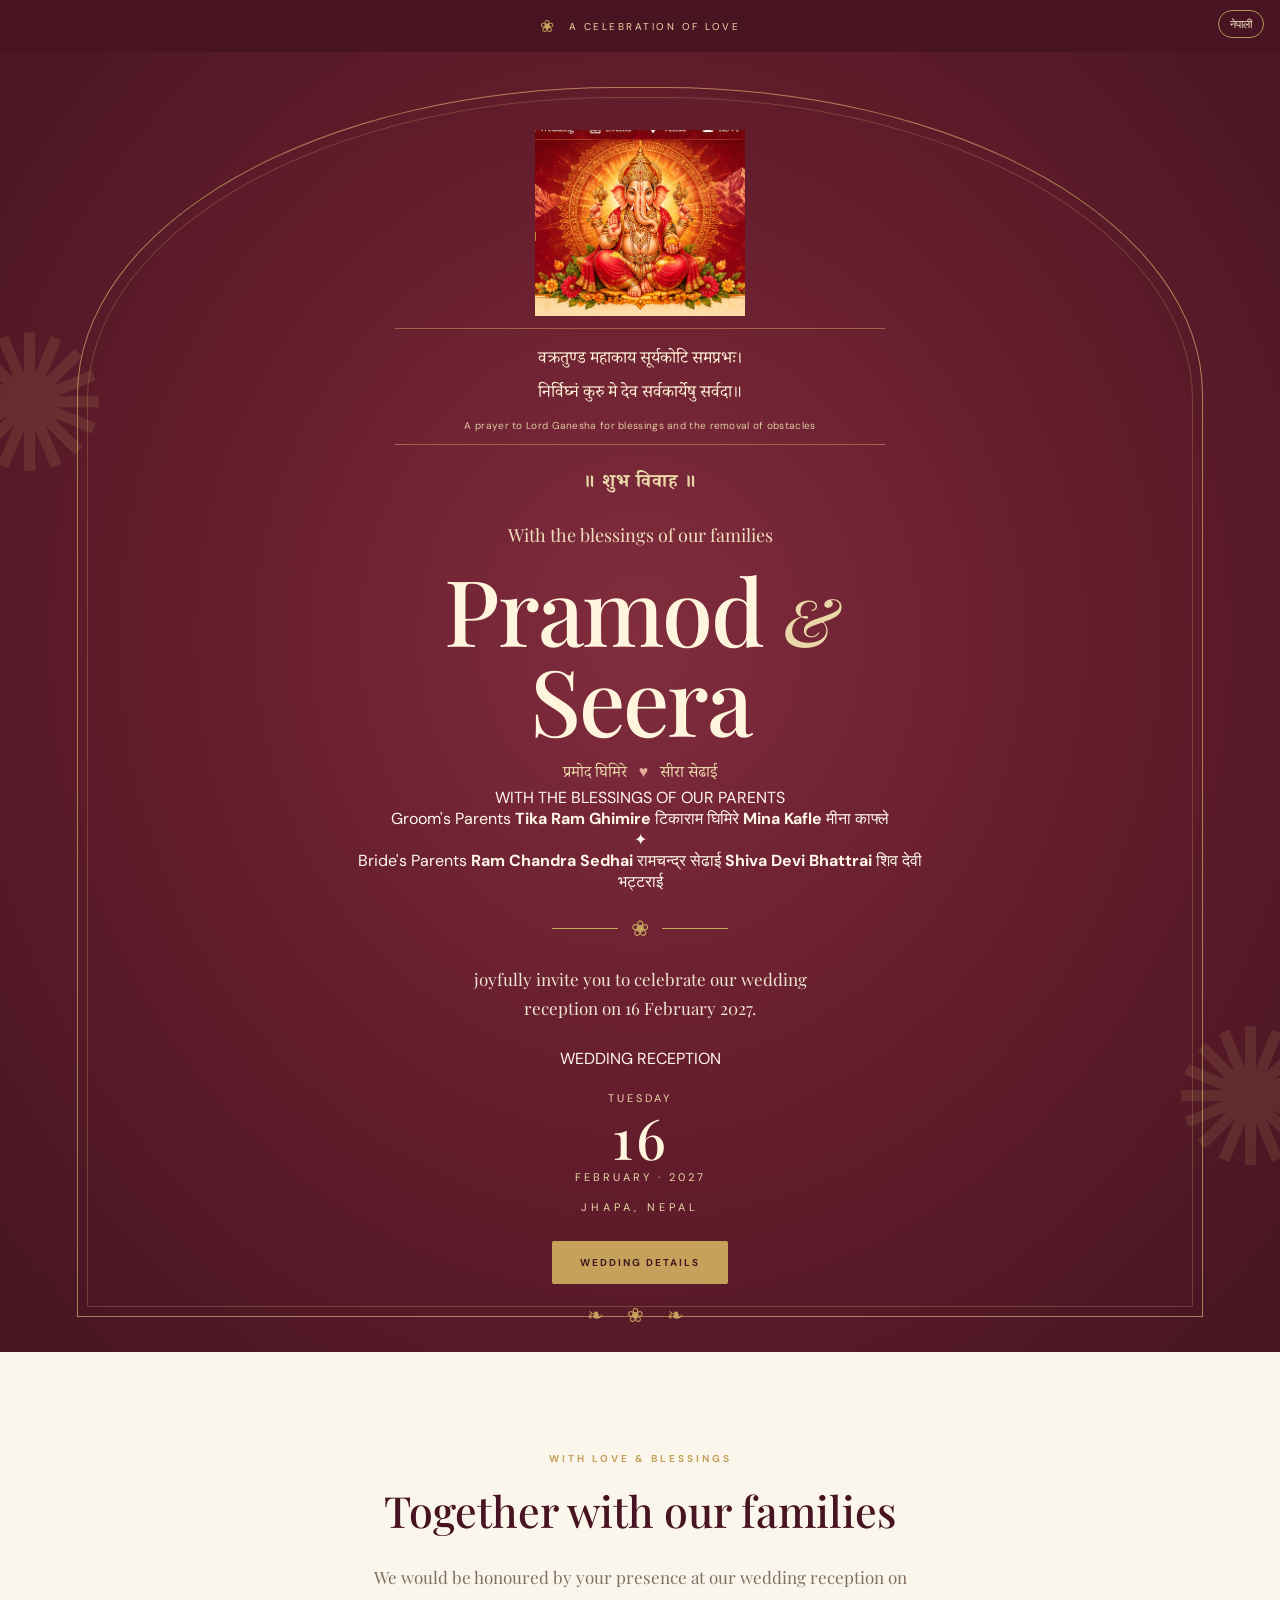
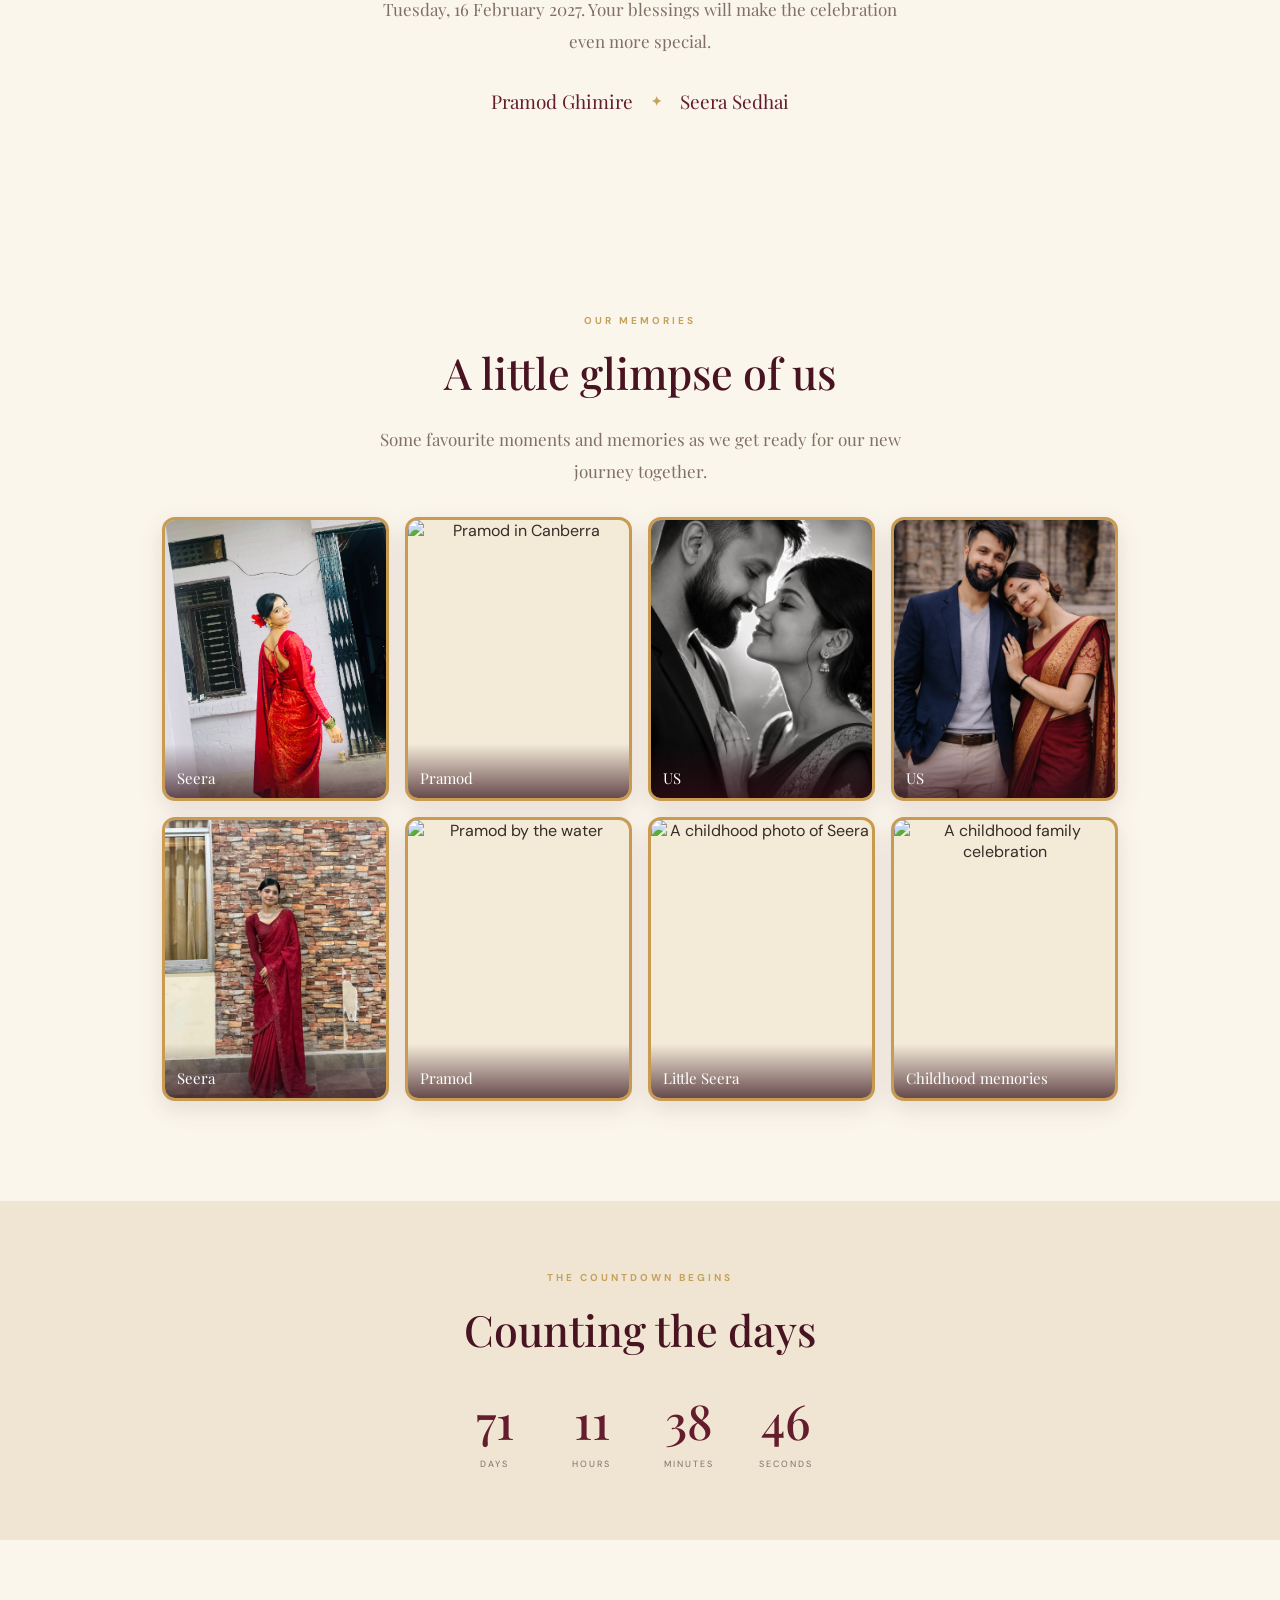
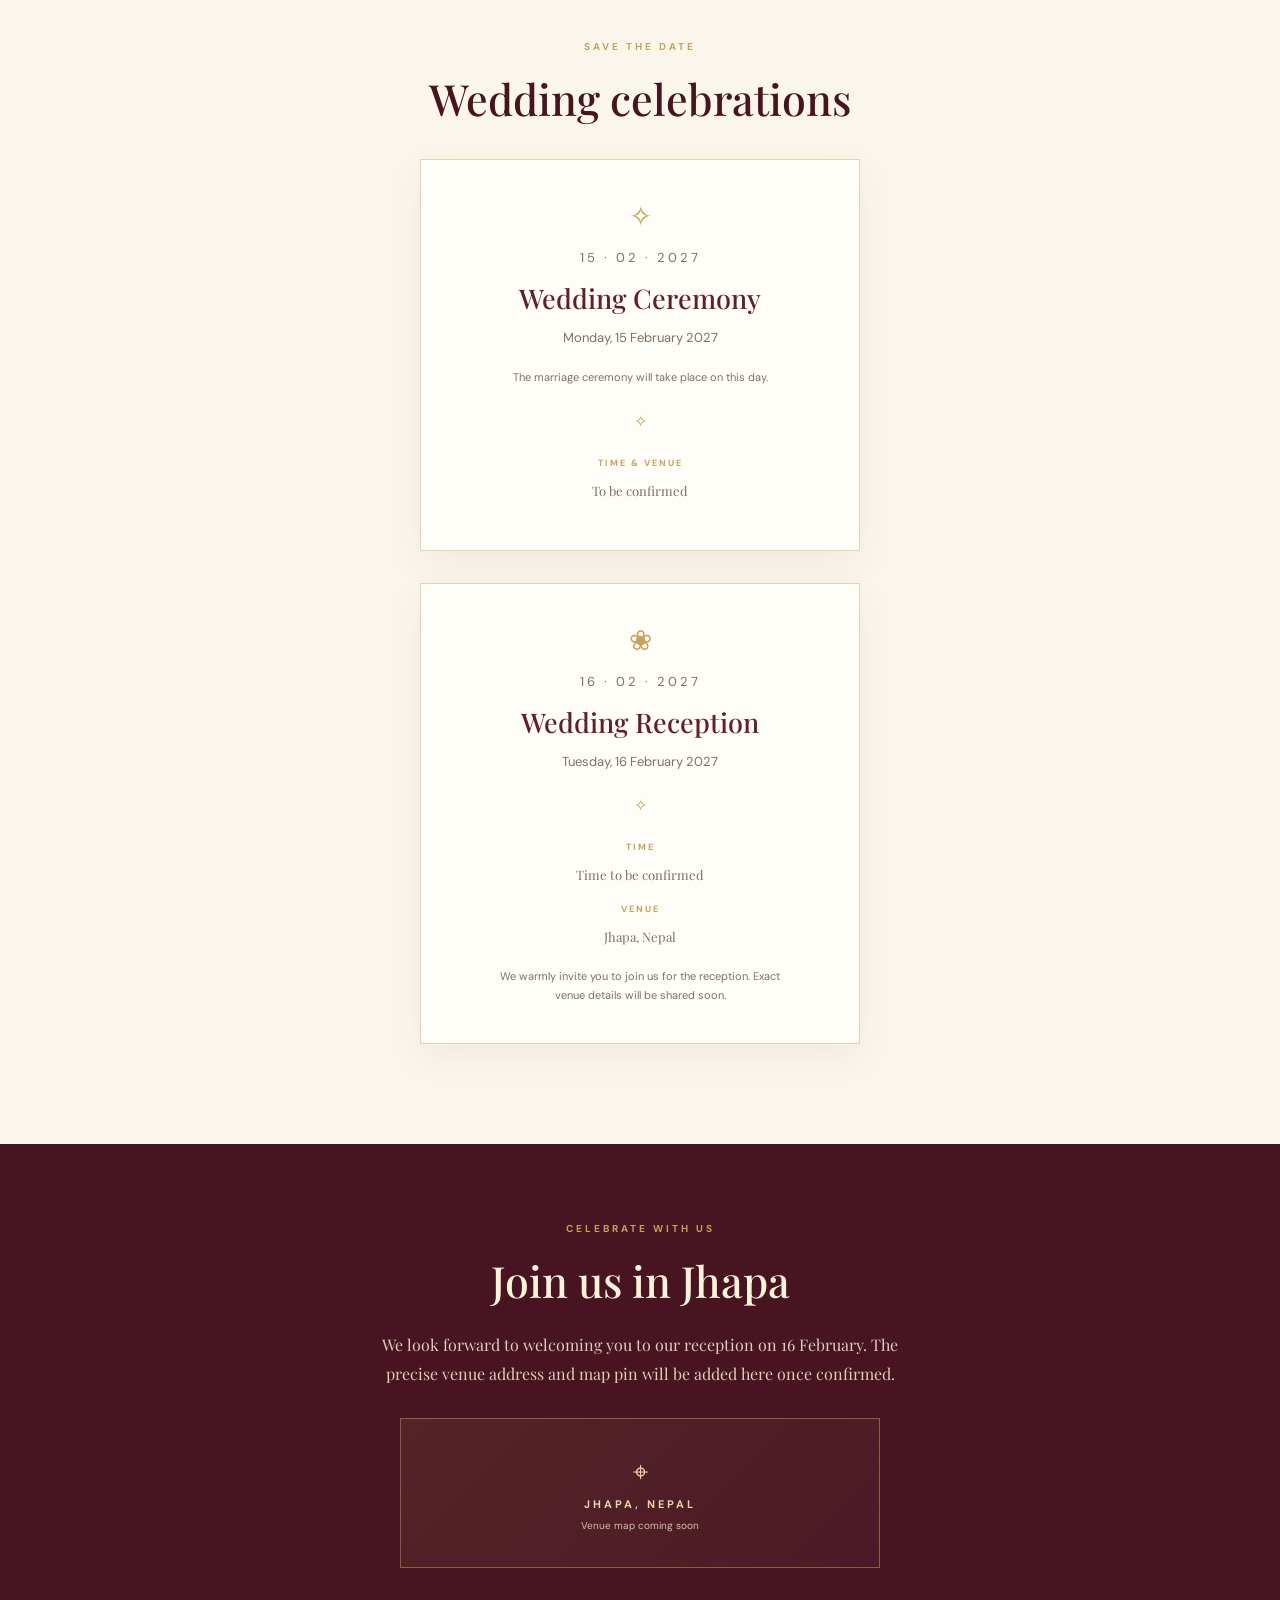
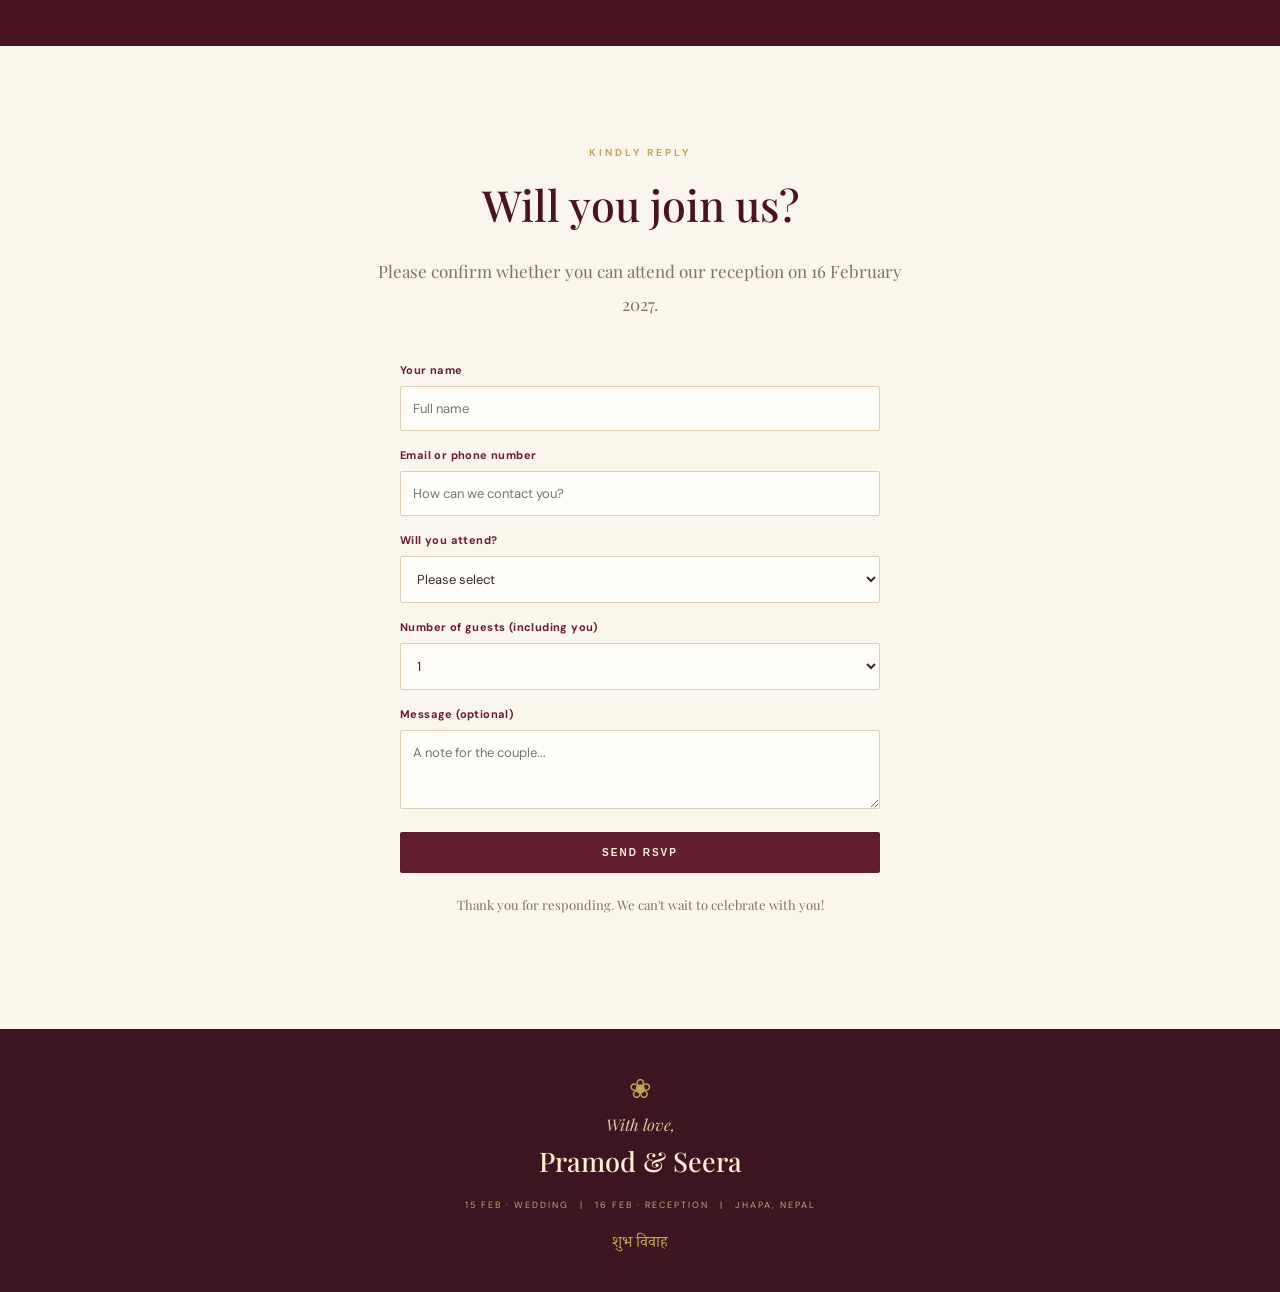
==== commit 122181e3: "Update index.html" ====
--- a/index.html
+++ b/index.html
@@ -80,7 +80,7 @@
       <p class="body-copy" data-en="Some favourite moments and memories as we get ready for our new journey together." data-ne="हाम्रो नयाँ यात्राको तयारीसँगै केही प्रिय पल र सम्झनाहरू।">Some favourite moments and memories as we get ready for our new journey together.</p>
       <div class="photo-gallery">
         <figure class="gallery-item"><img src="seera02.jpg" alt="Seera in a traditional red sari" loading="lazy"><figcaption>Seera</figcaption></figure>
-        <figure class="gallery-item"><img src="pramod01.hiec" alt="Pramod in Canberra" loading="lazy"><figcaption>Pramod</figcaption></figure>
+        <figure class="gallery-item"><img src="pramod01.heic" alt="Pramod in Canberra" loading="lazy"><figcaption>Pramod</figcaption></figure>
         <figure class="gallery-item"><img src="pramodseera02.png" alt="Pramod and Seera — black and white portrait" loading="lazy"><figcaption>US</figcaption></figure>
         <figure class="gallery-item"><img src="pramodseera01.png" alt="Pramod and Seera together" loading="lazy"><figcaption>US</figcaption></figure>
         <figure class="gallery-item"><img src="seera01.jpg" alt="Seera in a maroon sari" loading="lazy"><figcaption>Seera</figcaption></figure>
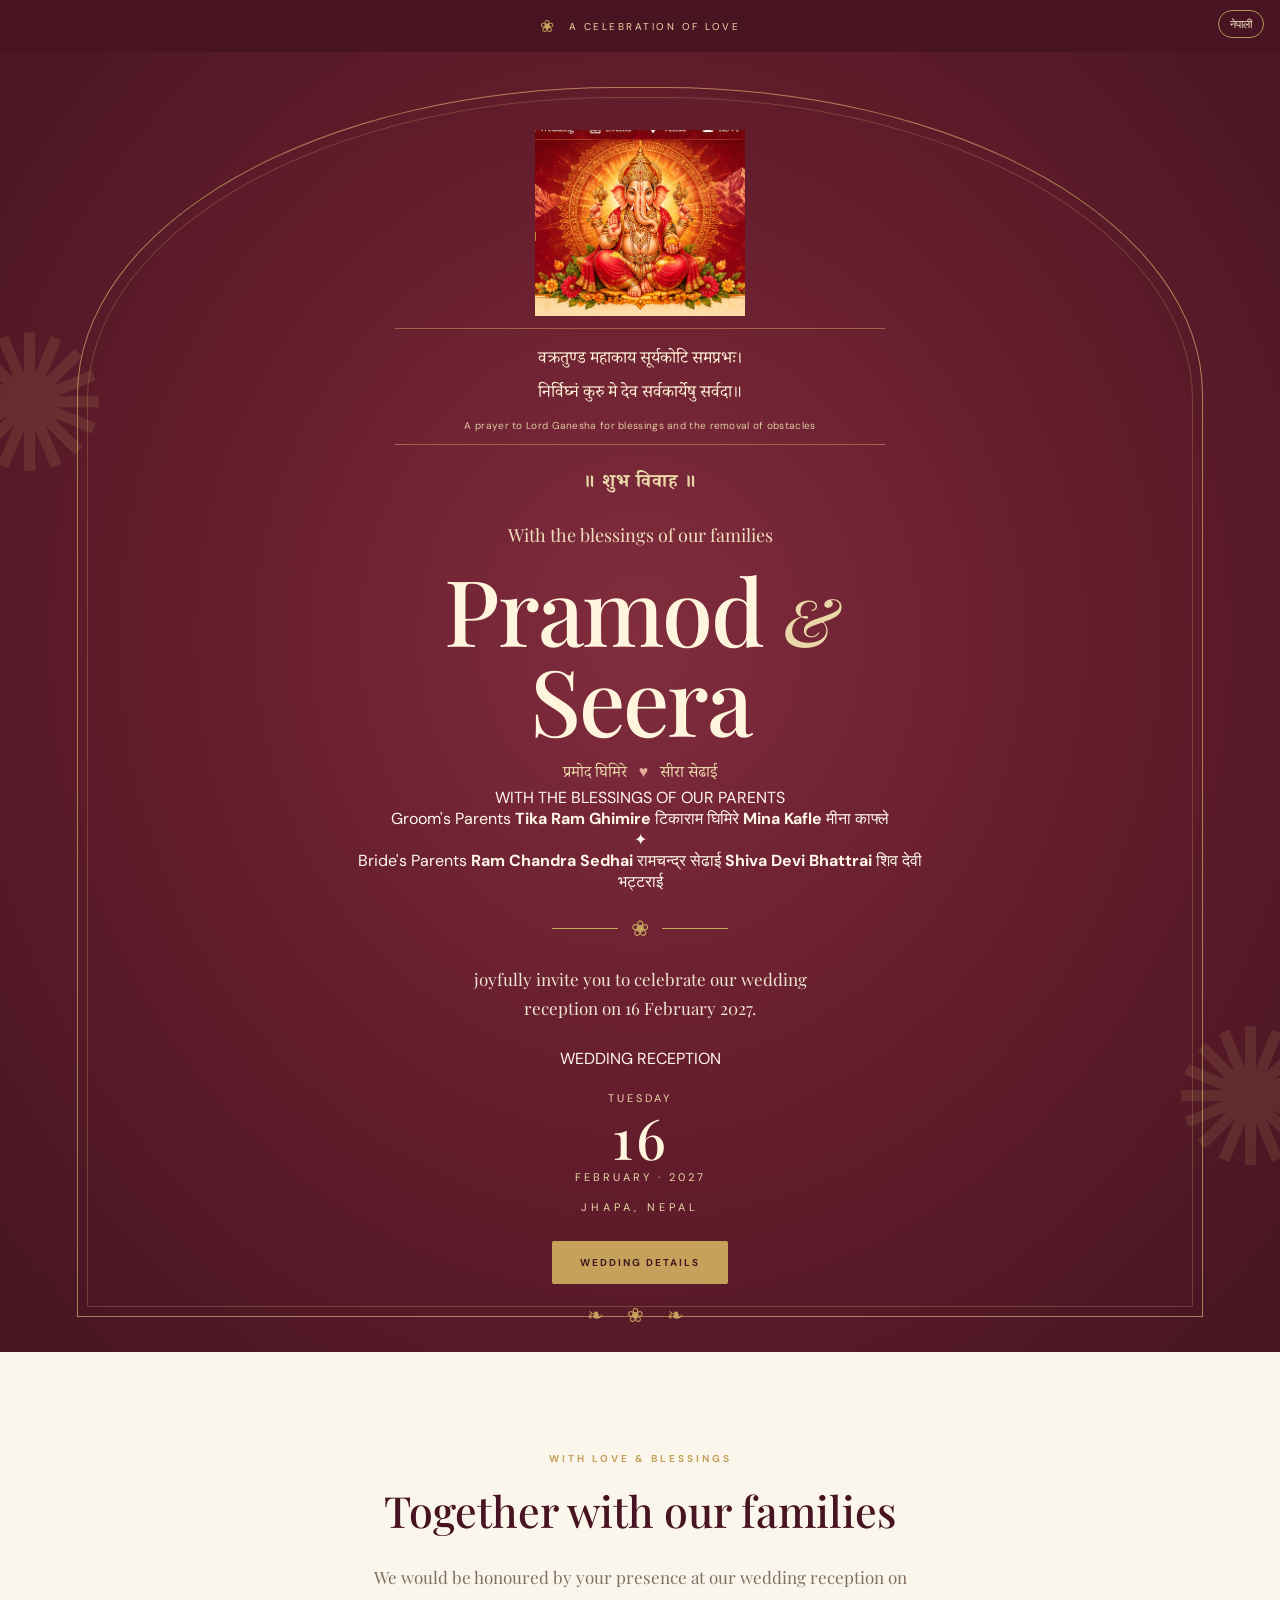
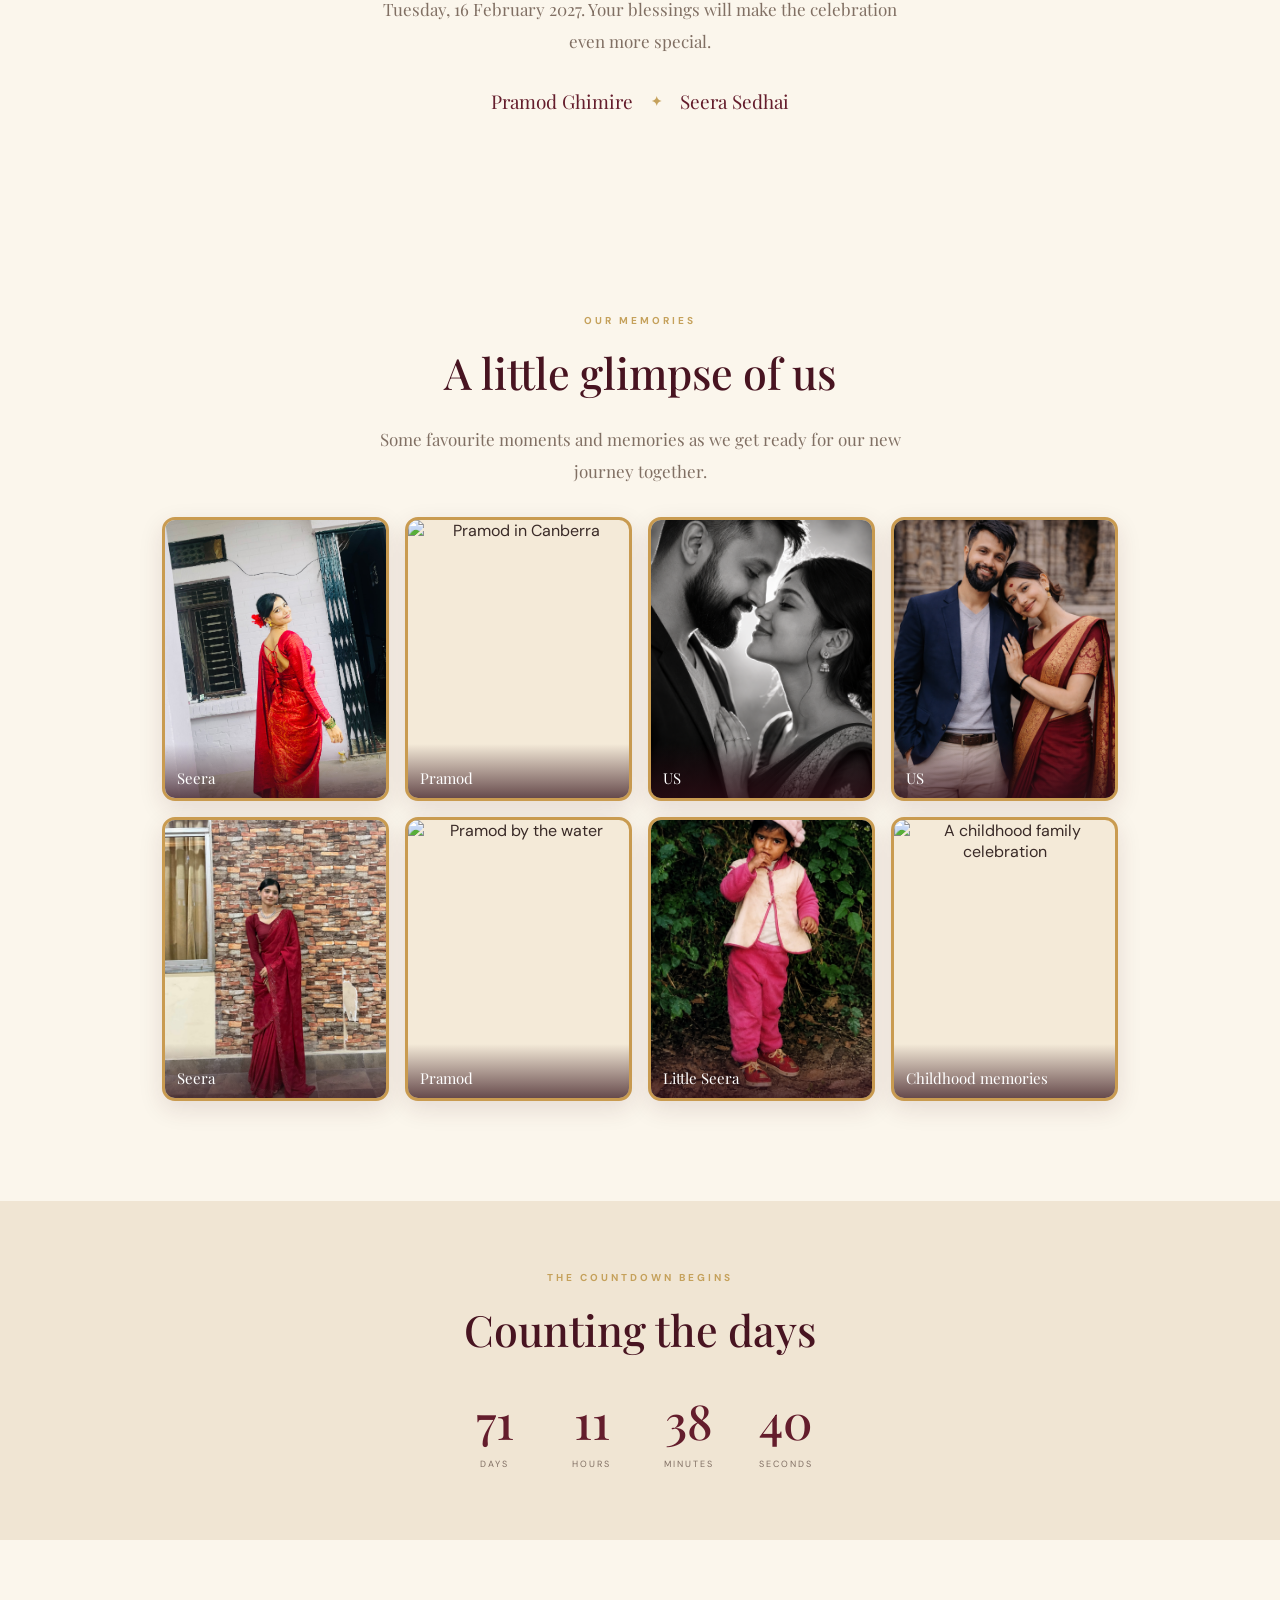
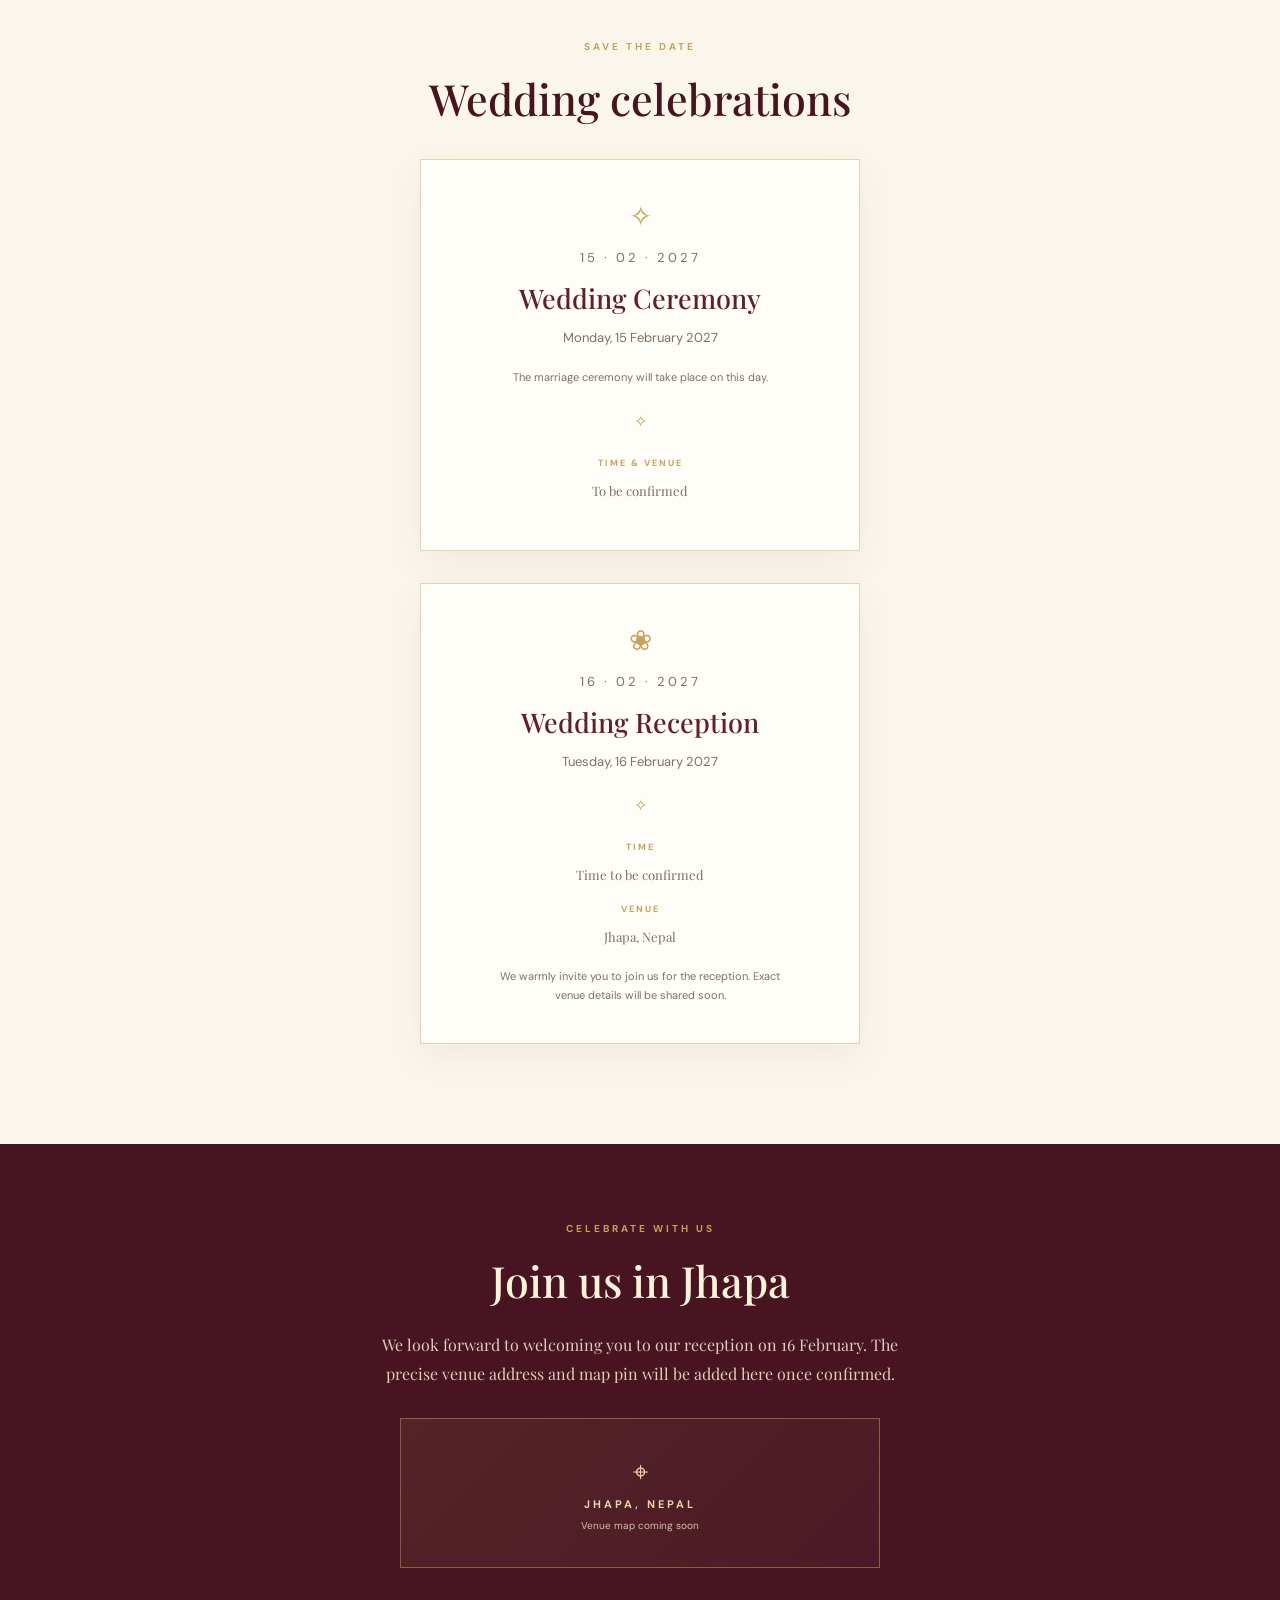
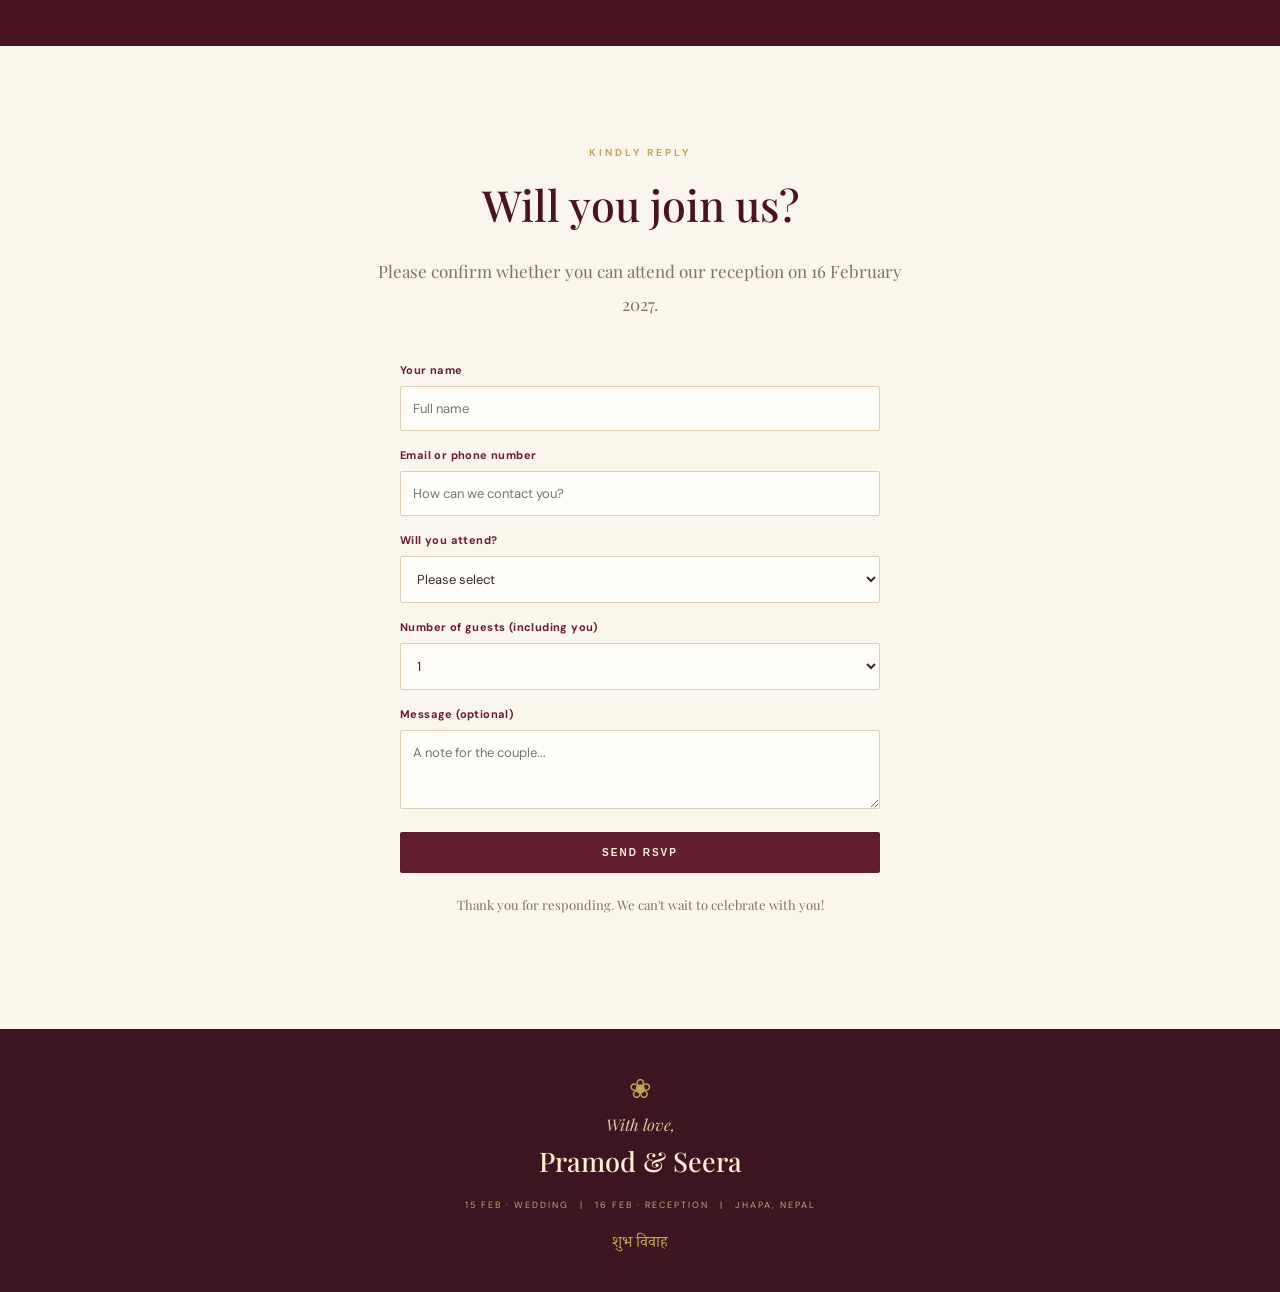
==== commit e6cf7214: "Update index.html" ====
--- a/index.html
+++ b/index.html
@@ -85,7 +85,7 @@
         <figure class="gallery-item"><img src="pramodseera01.png" alt="Pramod and Seera together" loading="lazy"><figcaption>US</figcaption></figure>
         <figure class="gallery-item"><img src="seera01.jpg" alt="Seera in a maroon sari" loading="lazy"><figcaption>Seera</figcaption></figure>
         <figure class="gallery-item"><img src="pramod02.jpg" alt="Pramod by the water" loading="lazy"><figcaption>Pramod</figcaption></figure>
-        <figure class="gallery-item"><img src="seera03.jpg" alt="A childhood photo of Seera" loading="lazy"><figcaption>Little Seera</figcaption></figure>
+        <figure class="gallery-item"><img src="seera03.png" alt="A childhood photo of Seera" loading="lazy"><figcaption>Little Seera</figcaption></figure>
         <figure class="gallery-item"><img src="pramod03.jpg" alt="A childhood family celebration" loading="lazy"><figcaption>Childhood memories</figcaption></figure>
       </div>
     </section>
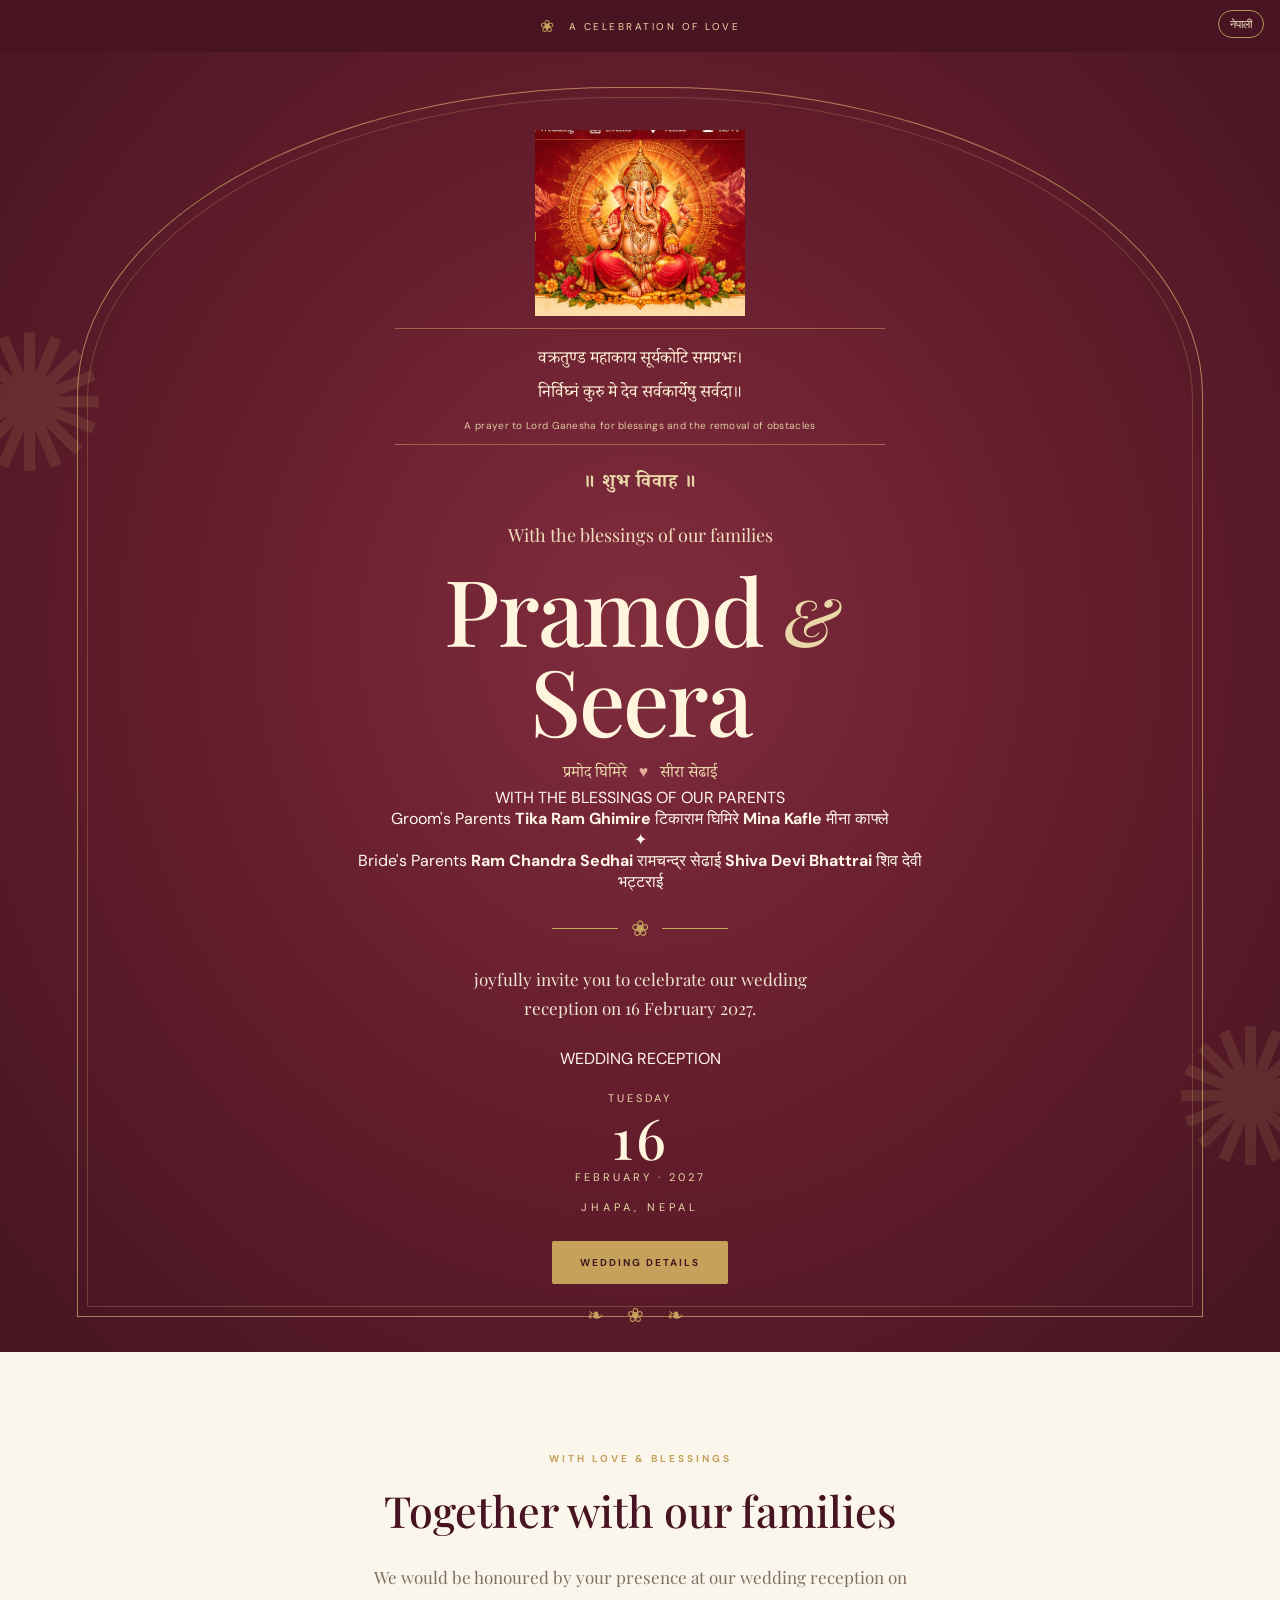
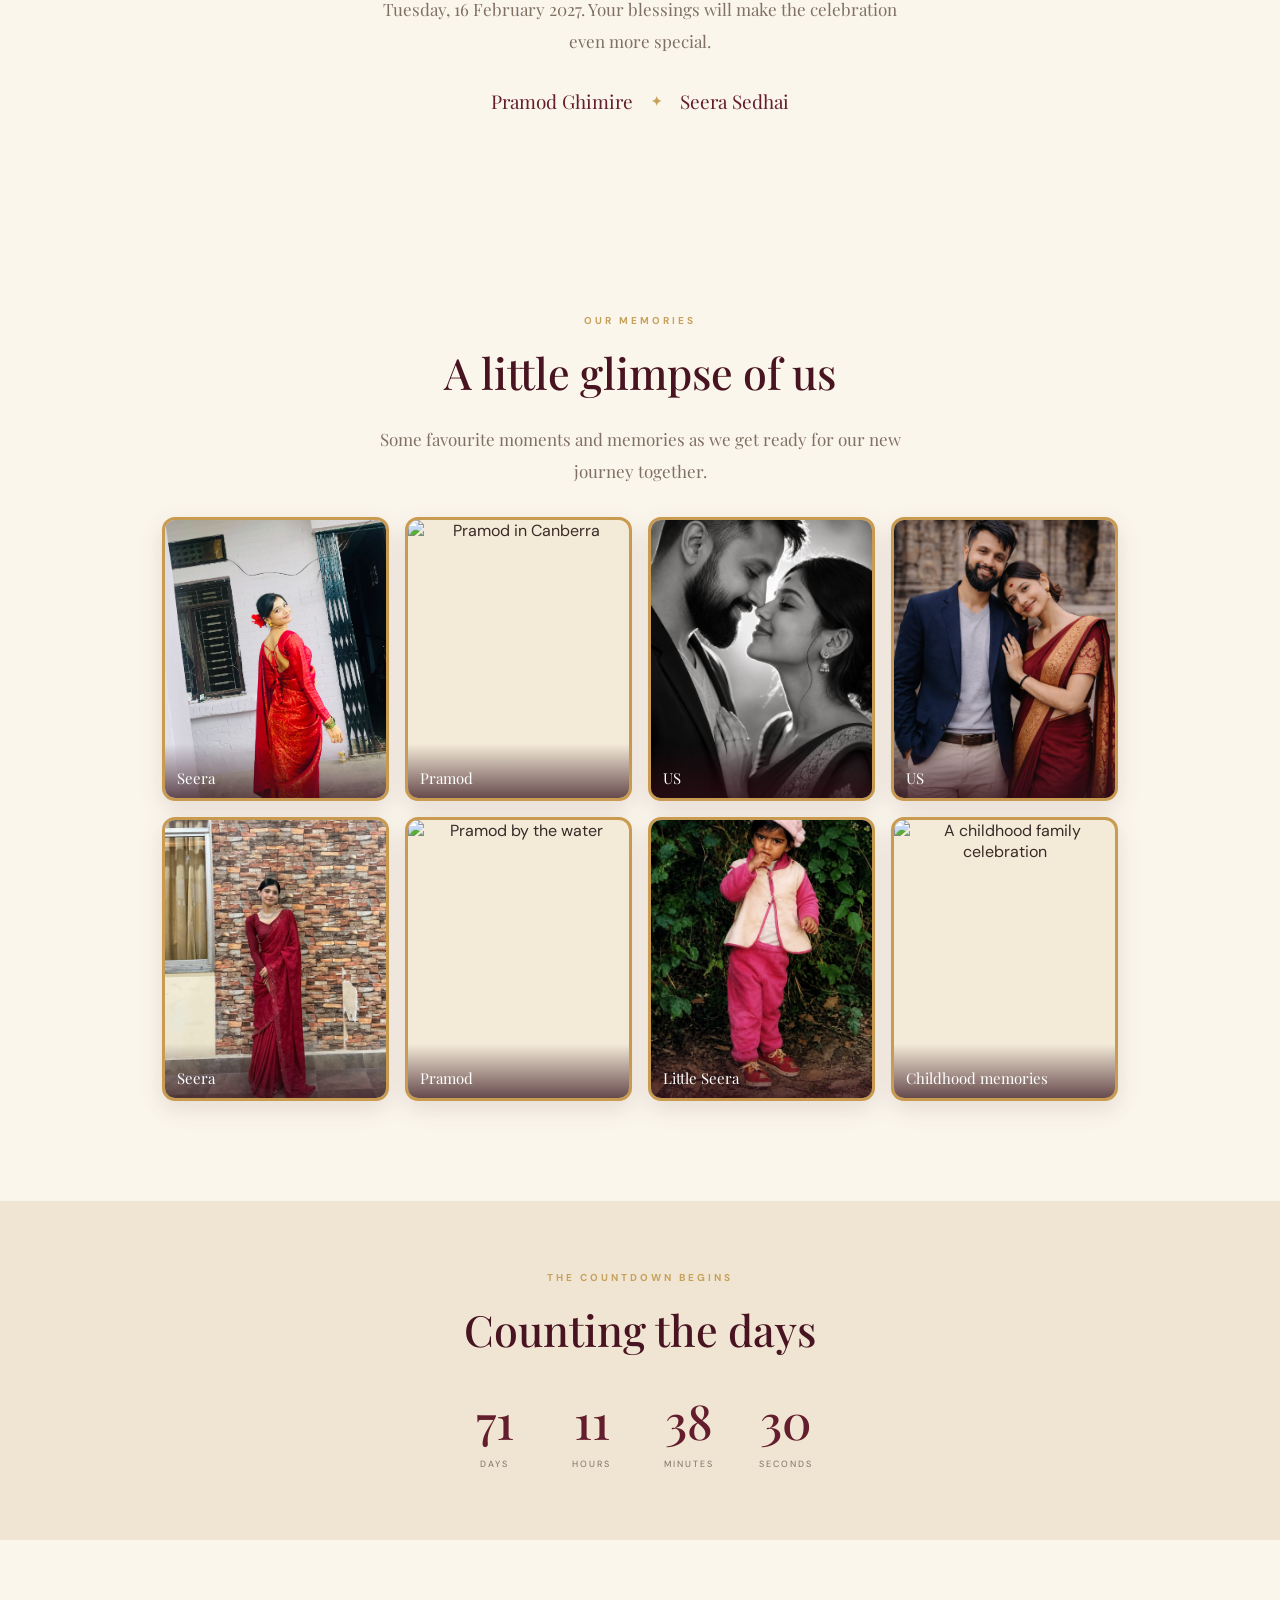
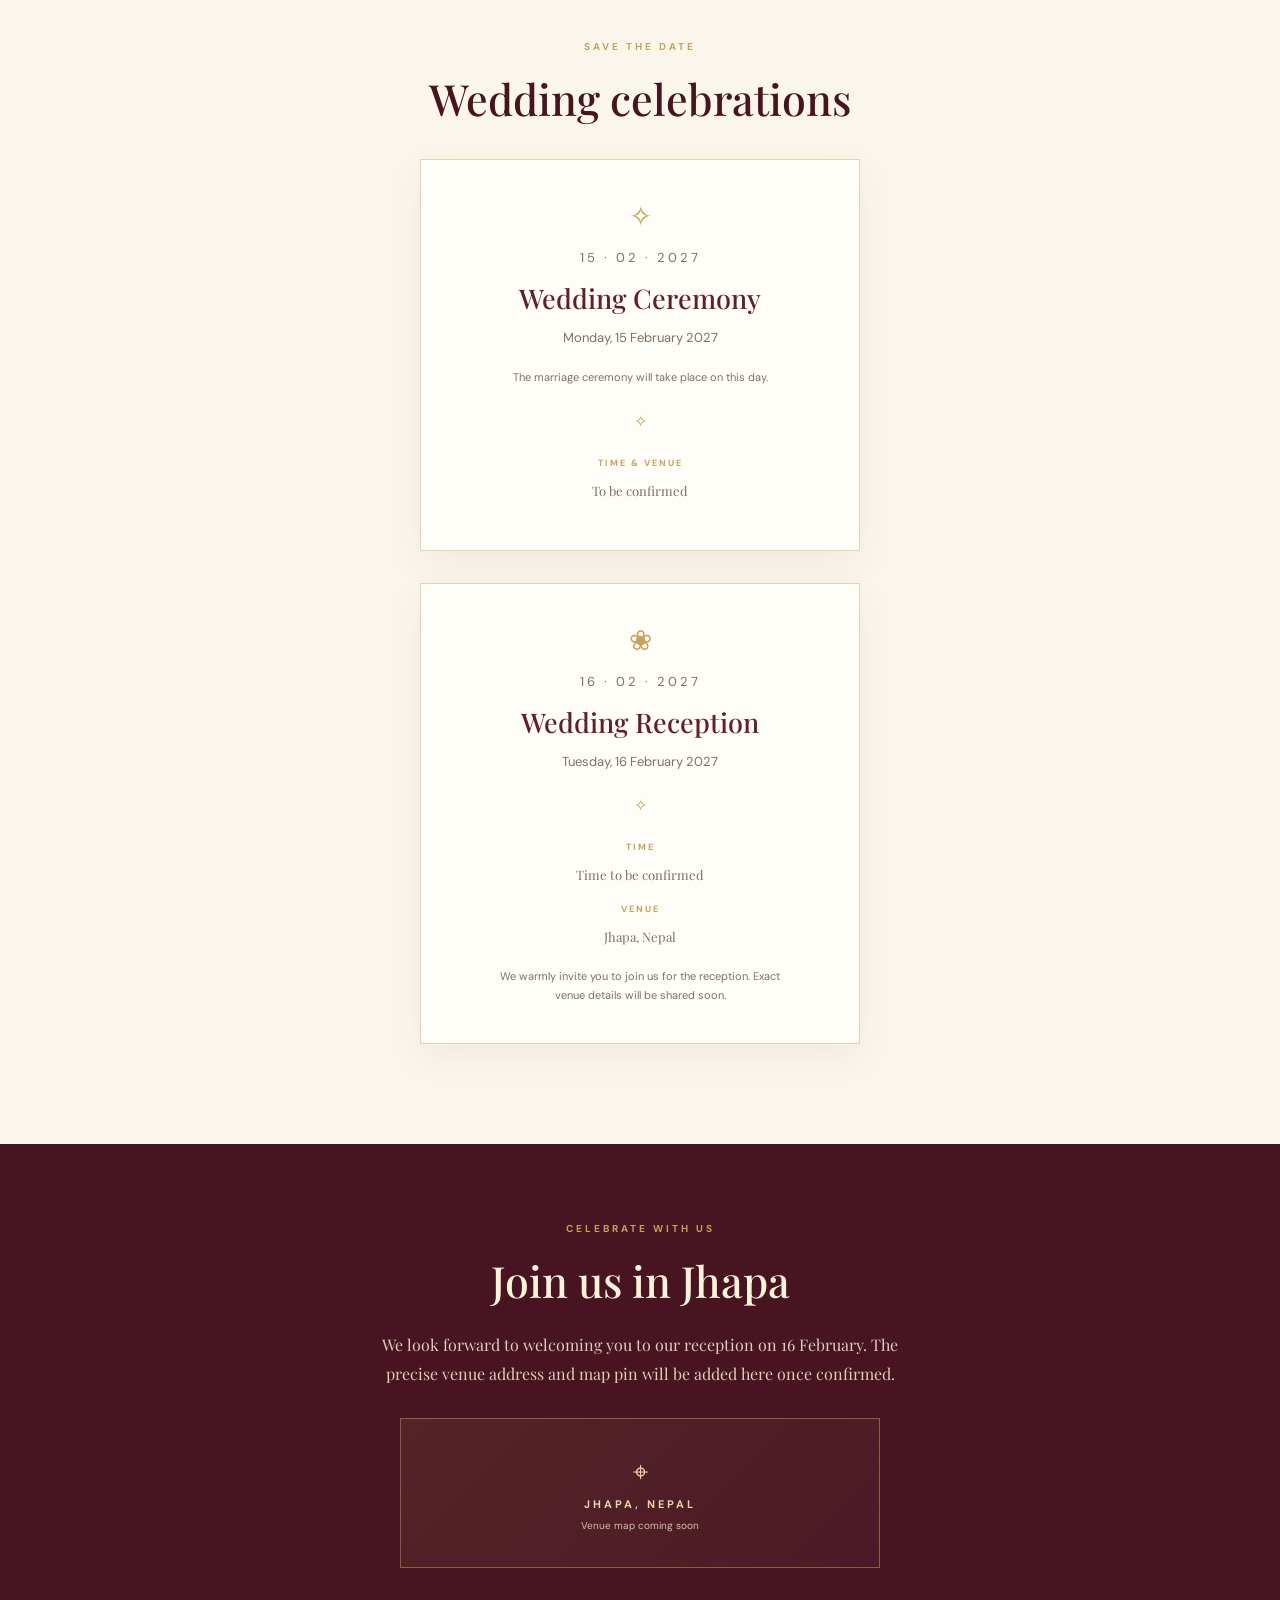
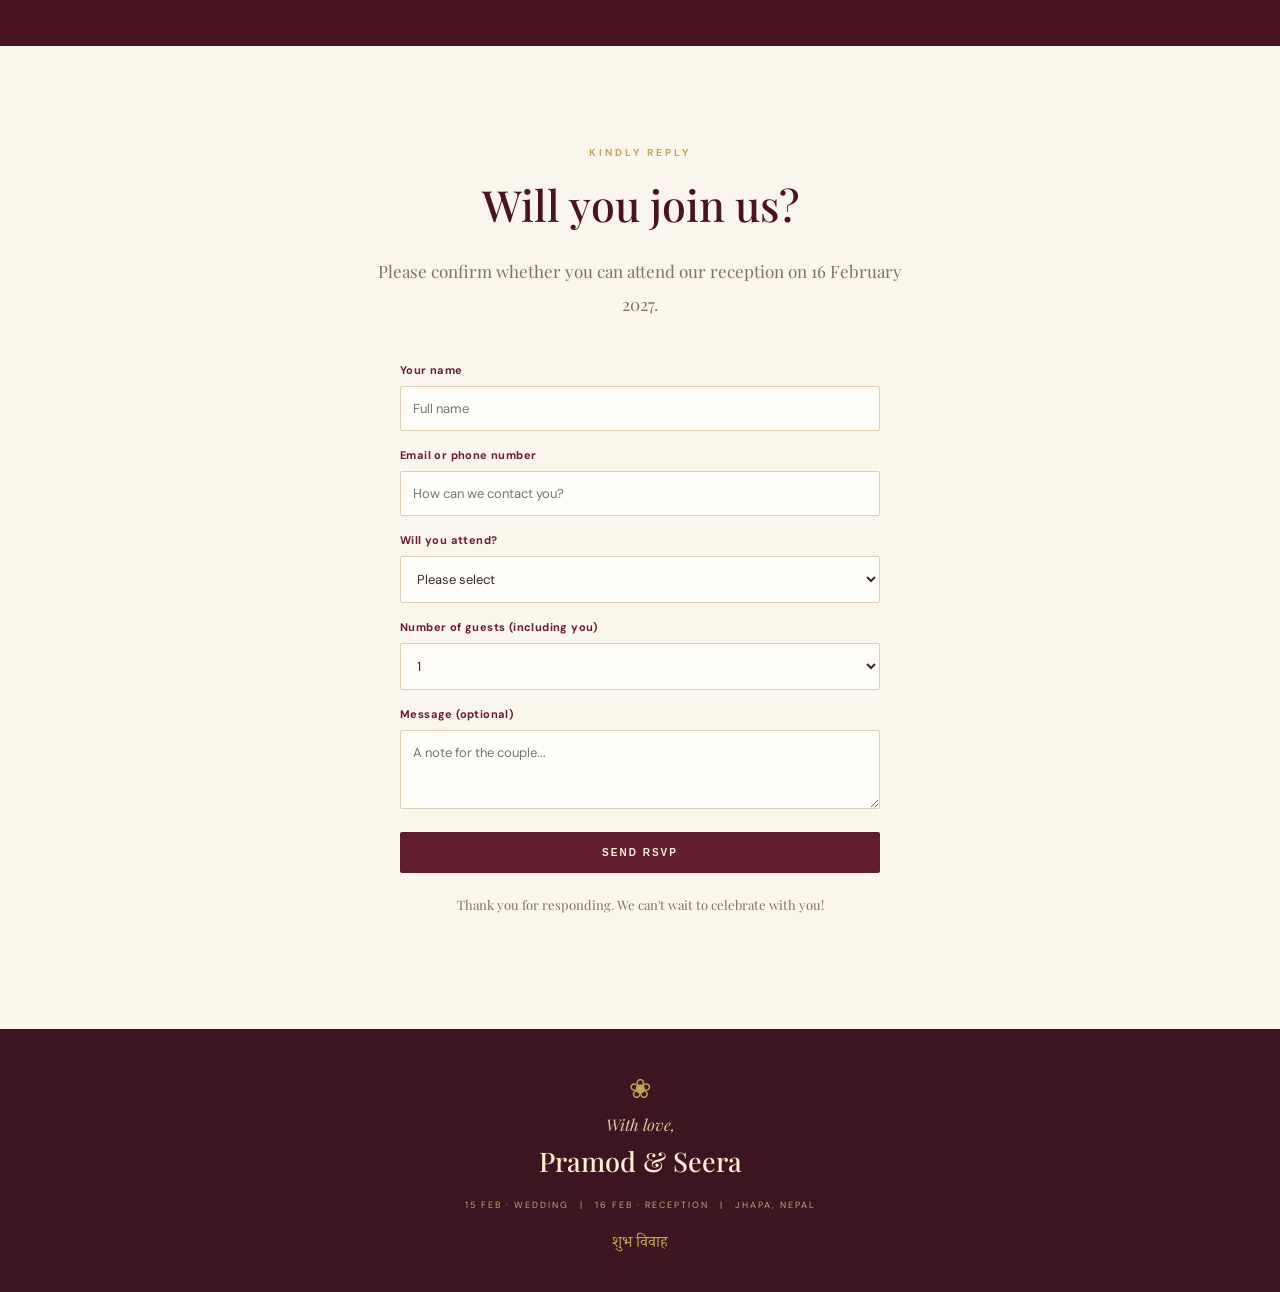
==== commit ddb9158c: "Update index.html" ====
--- a/index.html
+++ b/index.html
@@ -40,7 +40,7 @@
           <div class="family-heading" data-en="WITH THE BLESSINGS OF OUR PARENTS" data-ne="हाम्रा आमाबुबाको आशीर्वादसहित">WITH THE BLESSINGS OF OUR PARENTS</div>
           <div class="family-grid">
             <div class="family-side">
-              <span class="family-label" data-en="Groom's Parents" data-ne="वरका अभिभावक">Groom's Parents</span>
+              <span class="family-label" data-en="Groom's Parents" data-ne="वरका आमाबुबा">Groom's Parents</span>
               <strong>Tika Ram Ghimire</strong>
               <span class="family-ne">टिकाराम घिमिरे</span>
               <strong>Mina Kafle</strong>
@@ -48,7 +48,7 @@
             </div>
             <div class="family-divider" aria-hidden="true">✦</div>
             <div class="family-side">
-              <span class="family-label" data-en="Bride's Parents" data-ne="वधुका अभिभावक">Bride's Parents</span>
+              <span class="family-label" data-en="Bride's Parents" data-ne="वधुका आमाबुबा">Bride's Parents</span>
               <strong>Ram Chandra Sedhai</strong>
               <span class="family-ne">रामचन्द्र सेढाई</span>
               <strong>Shiva Devi Bhattrai</strong>
